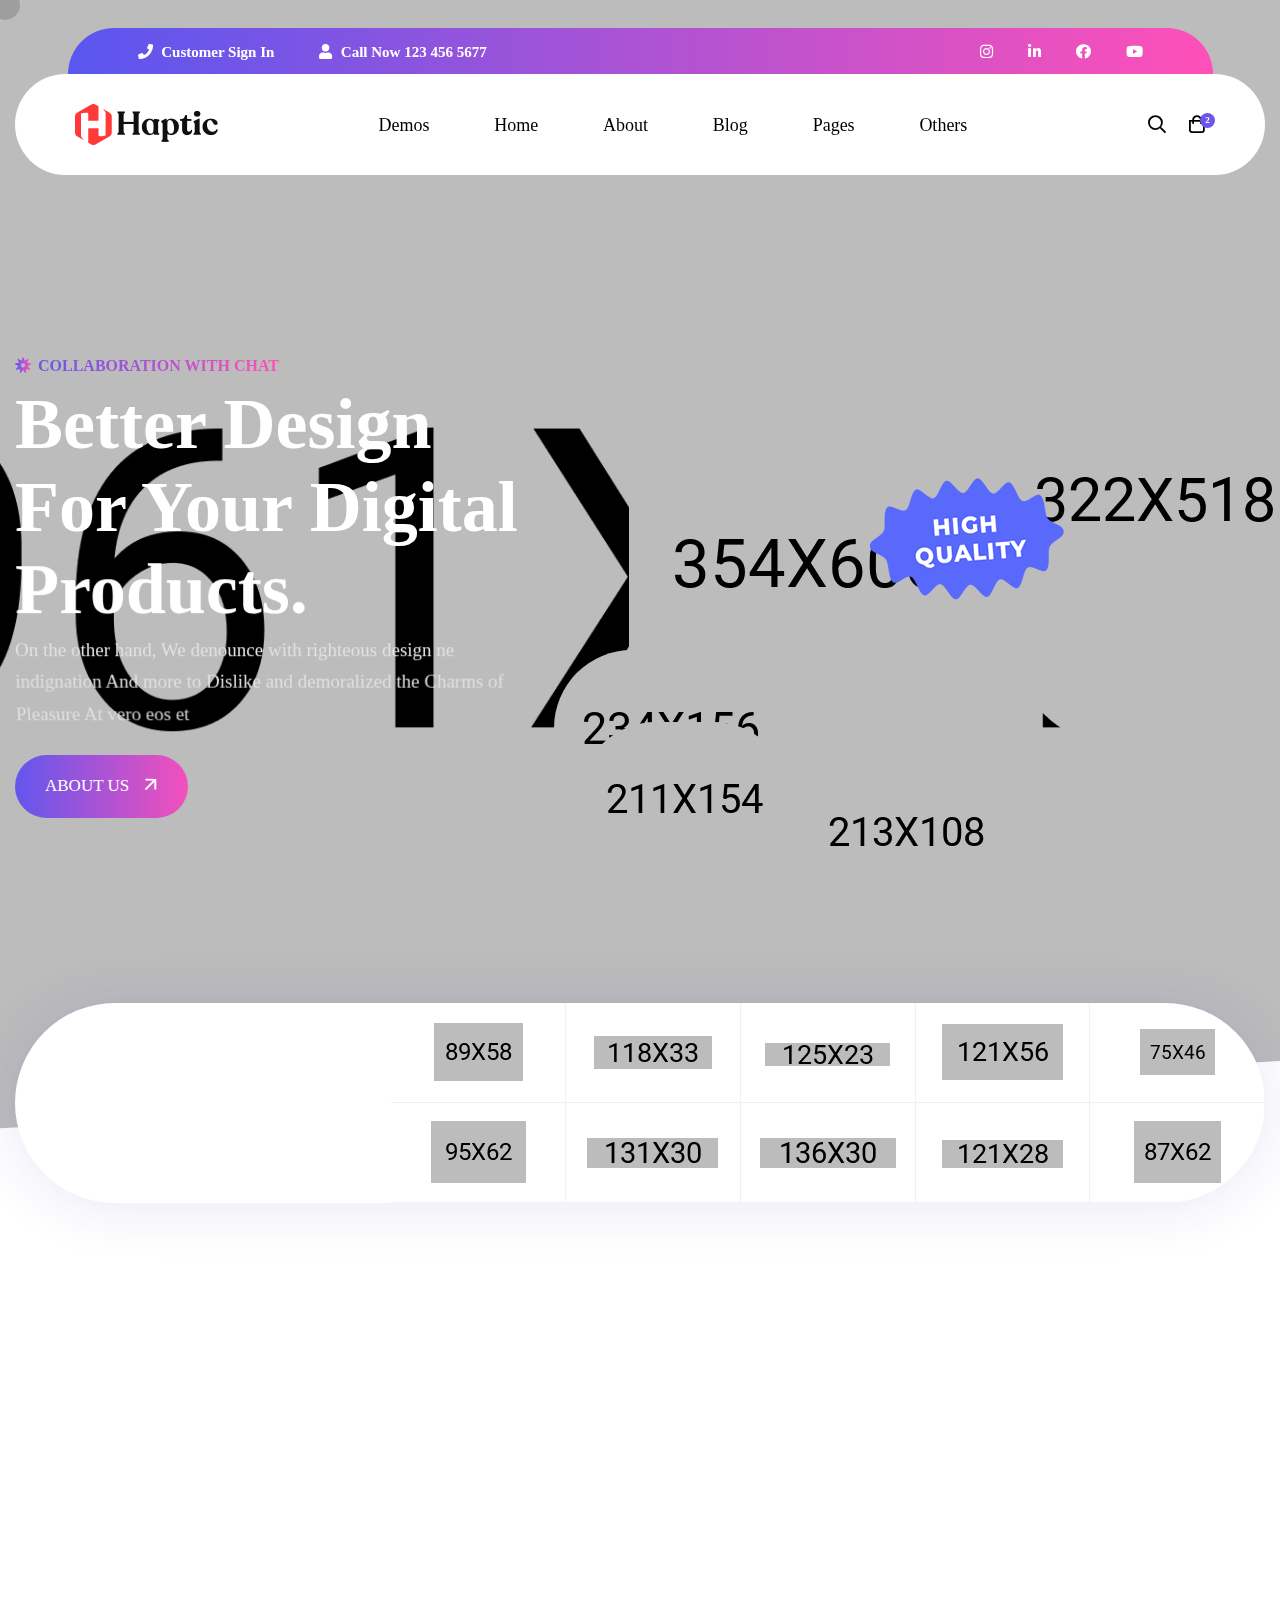
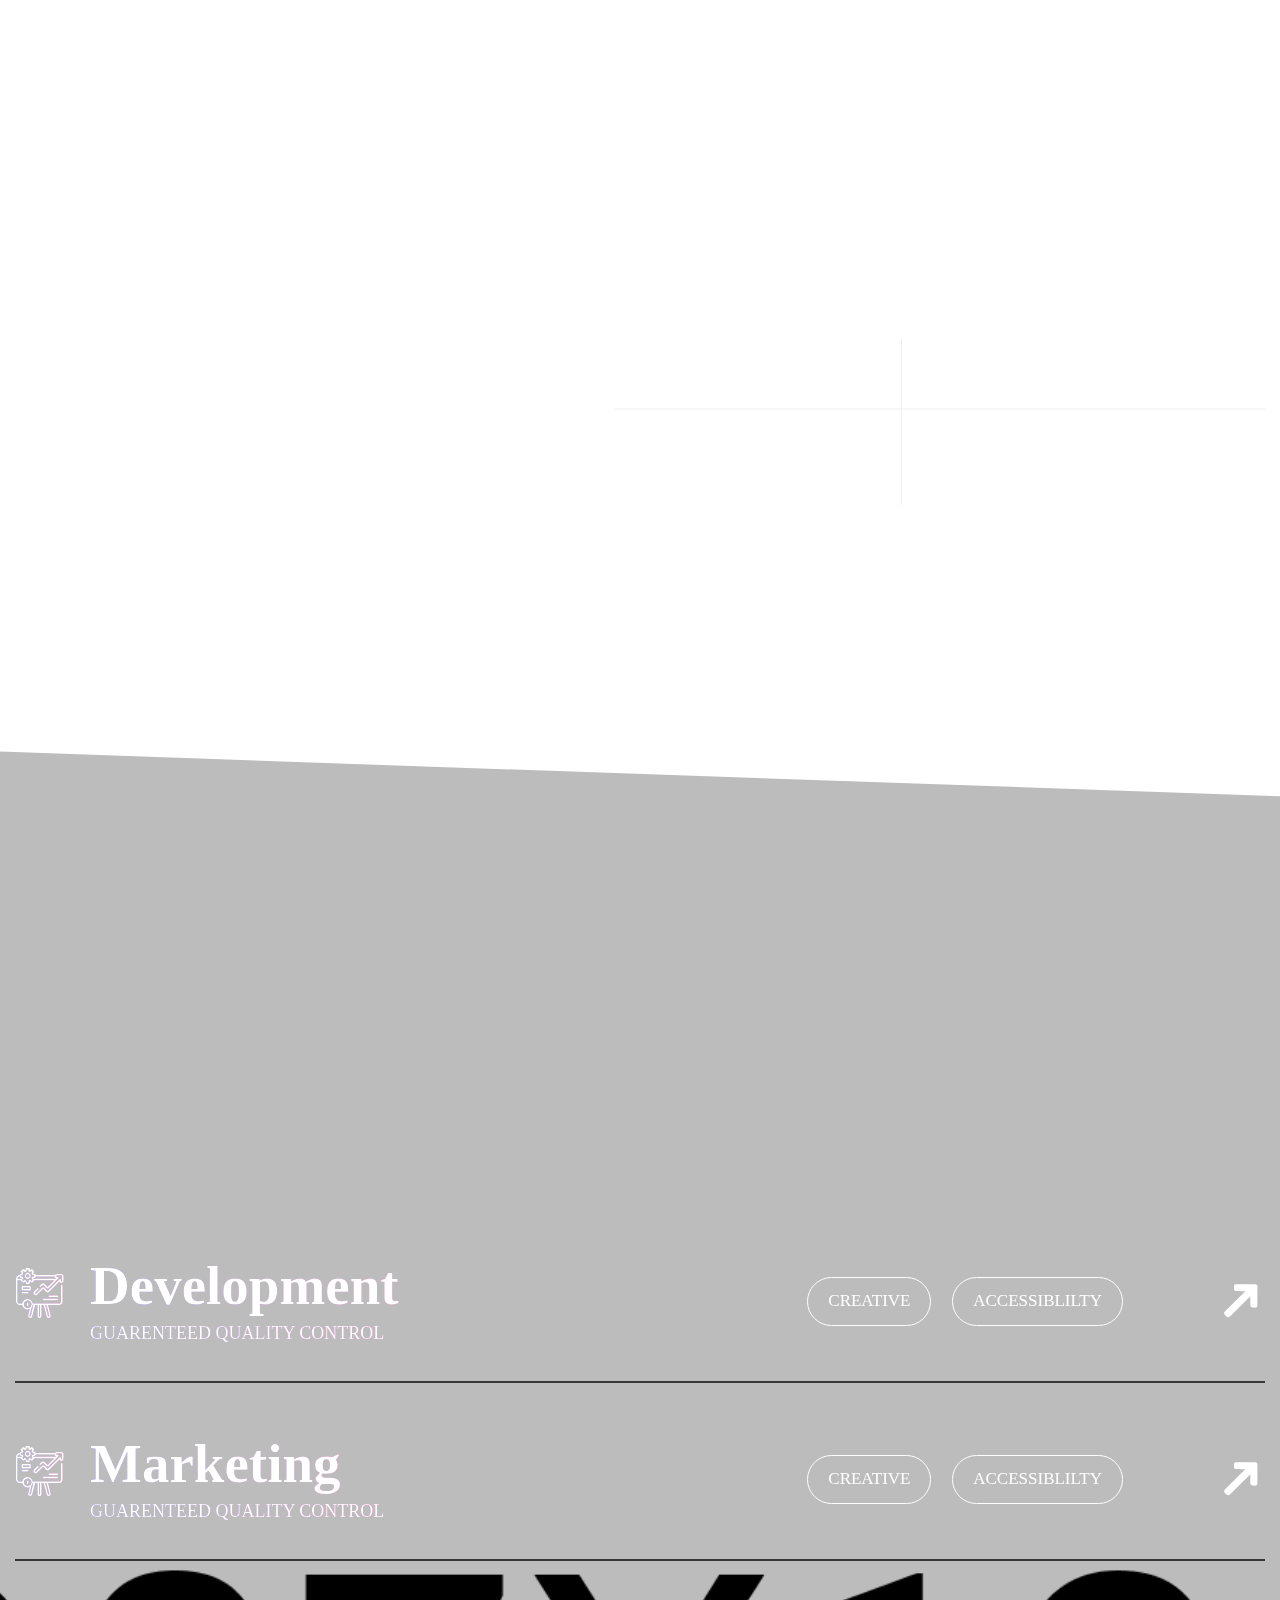
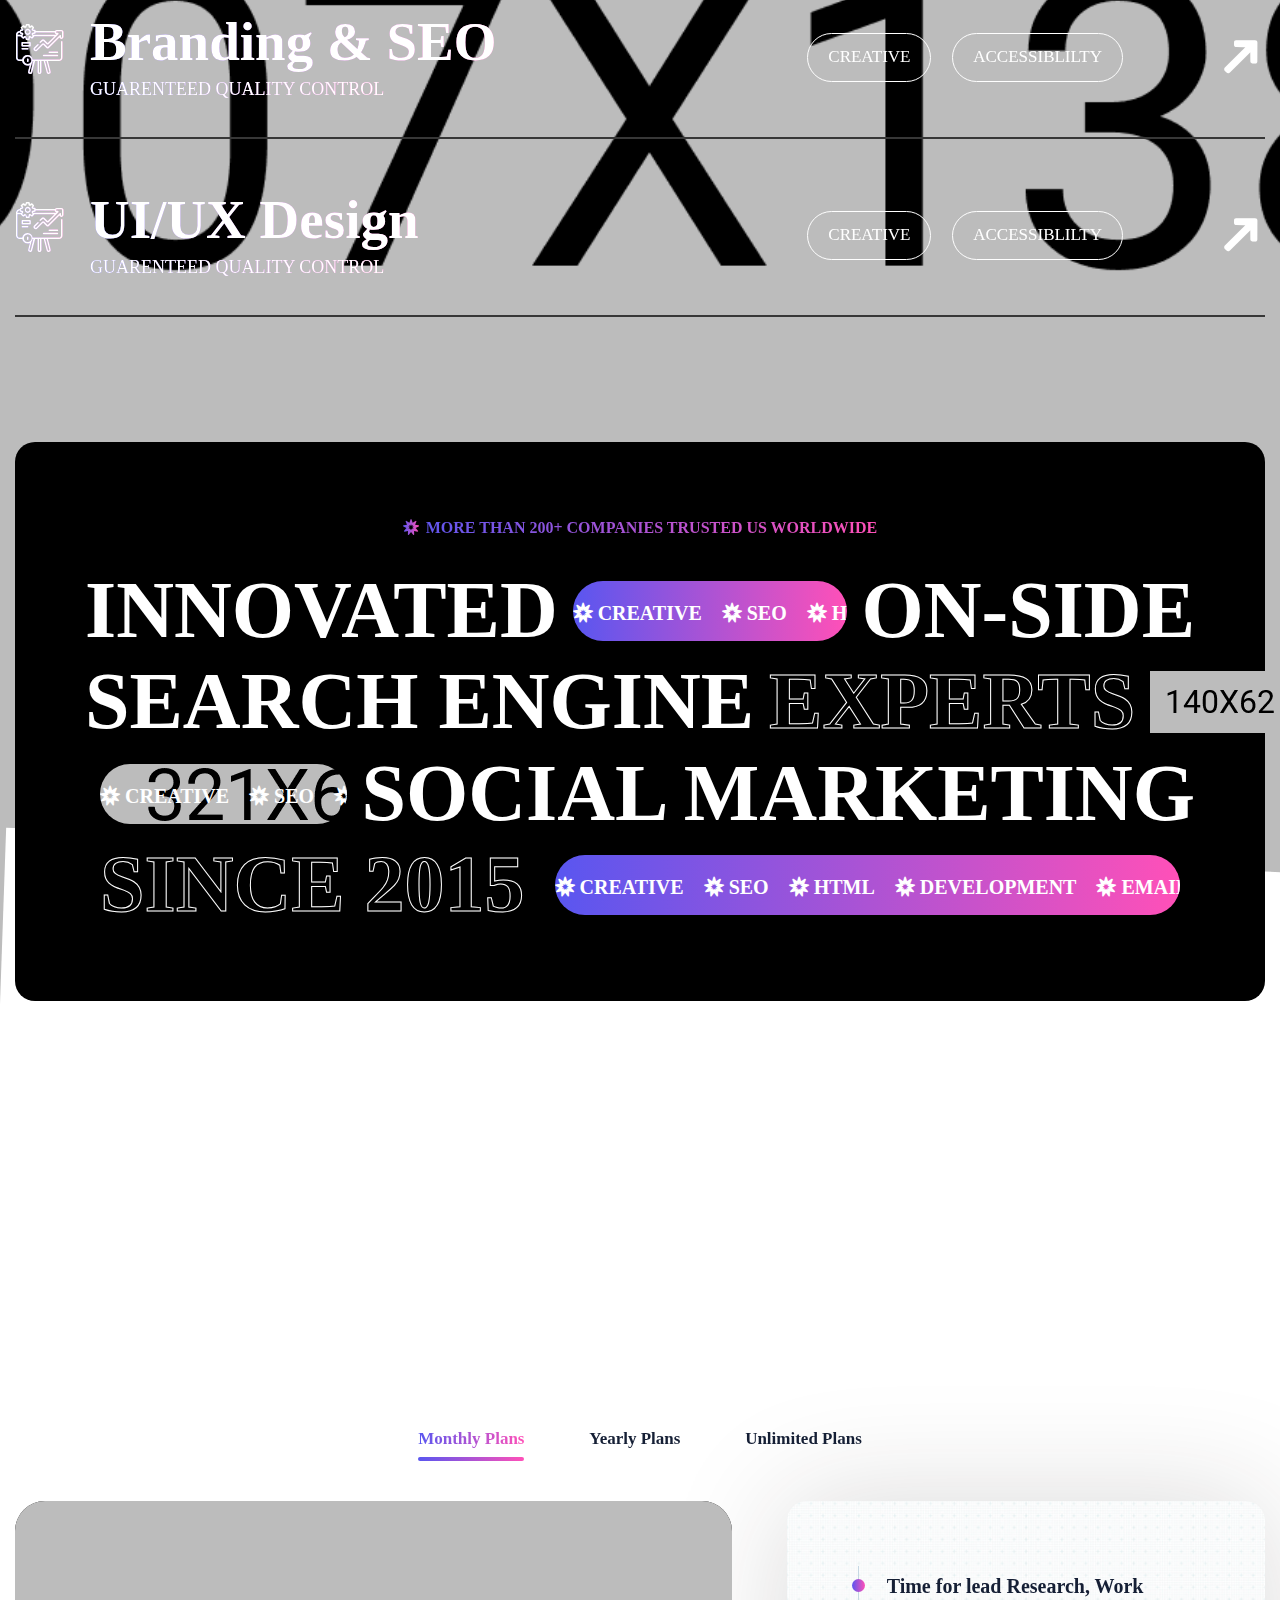
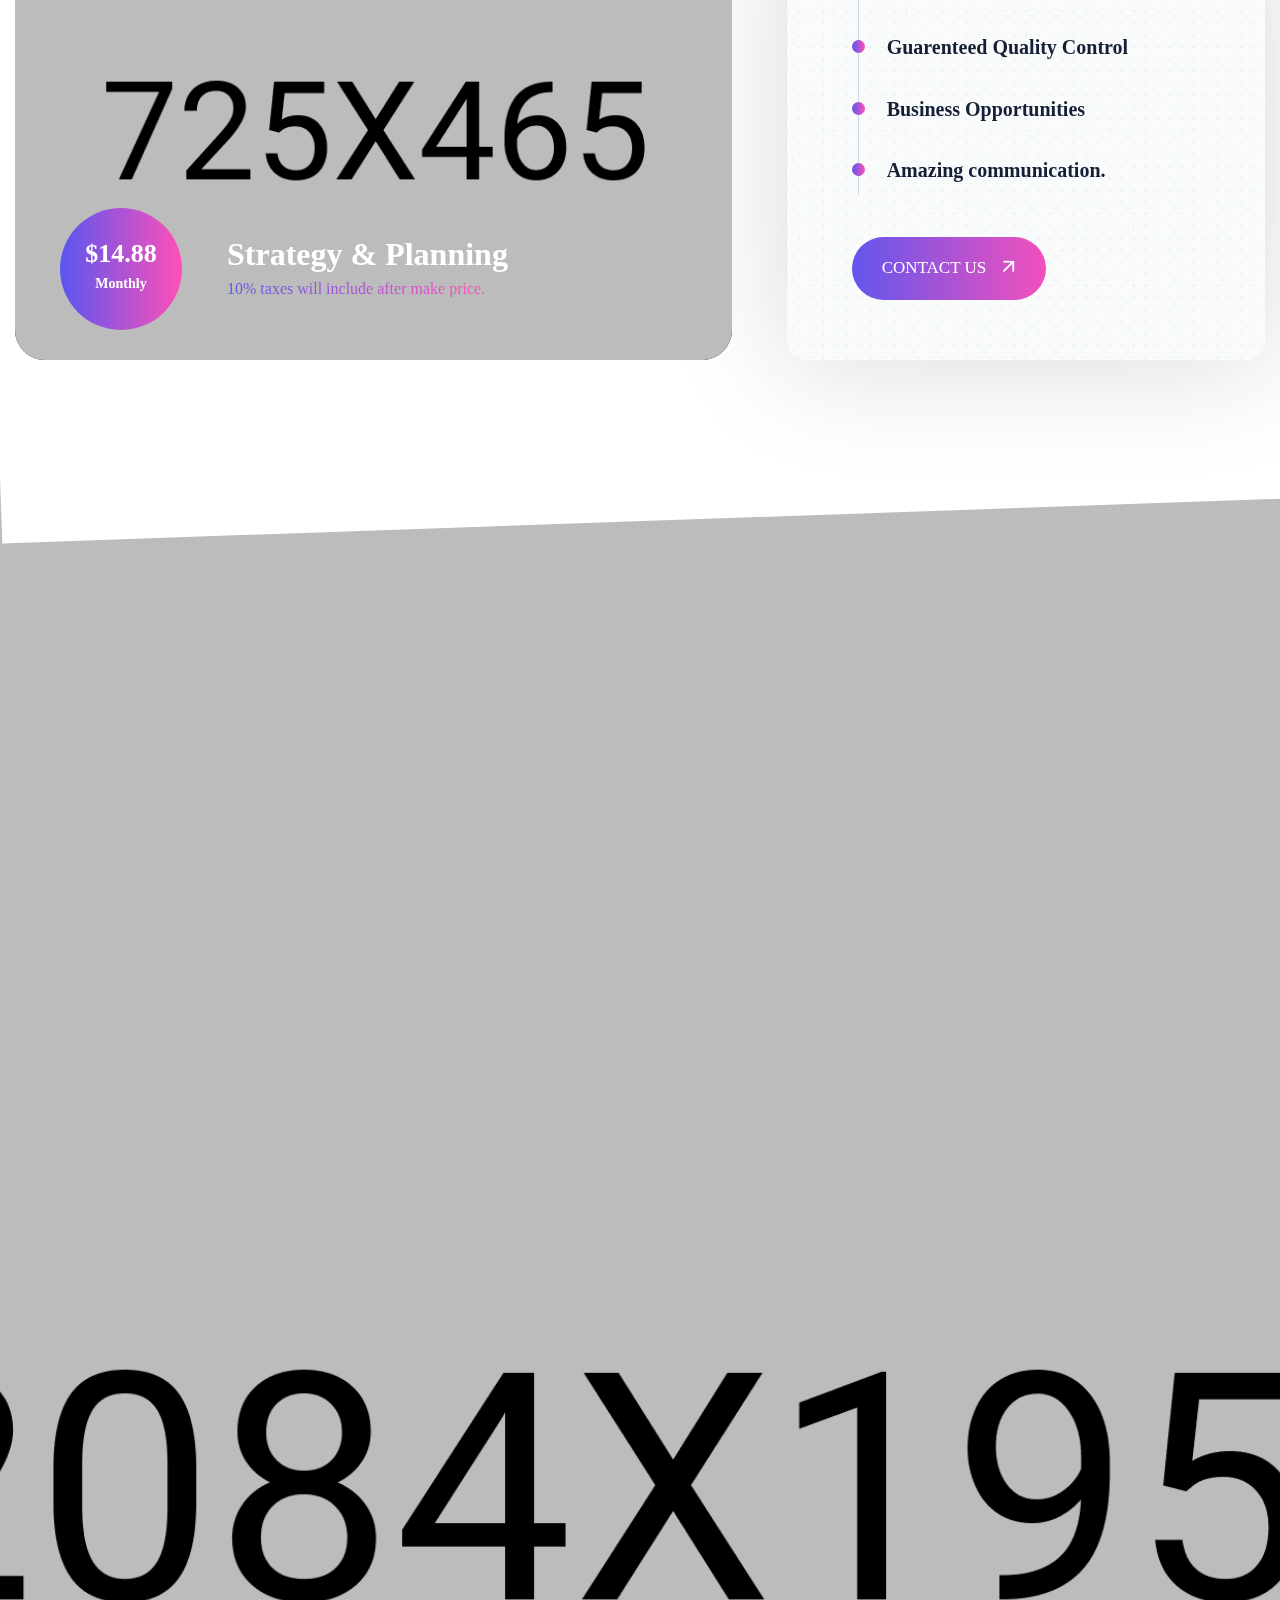
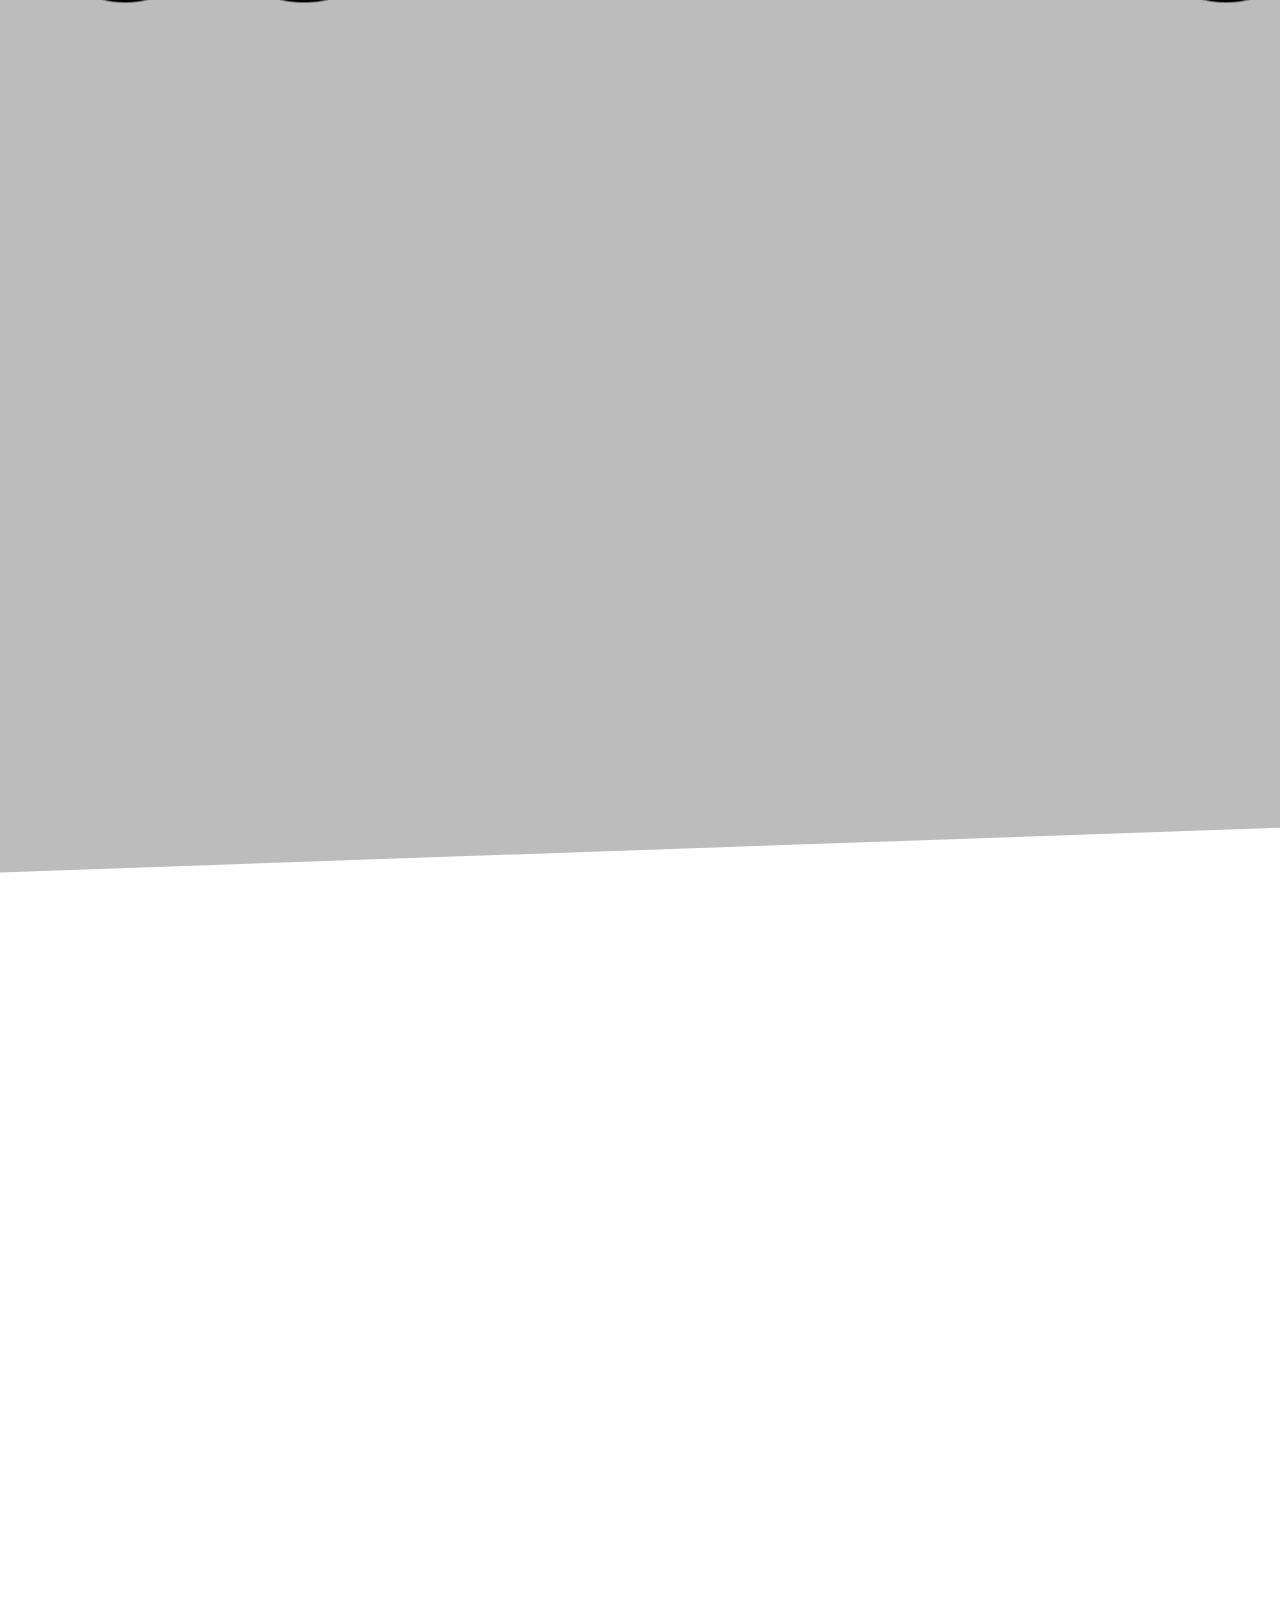
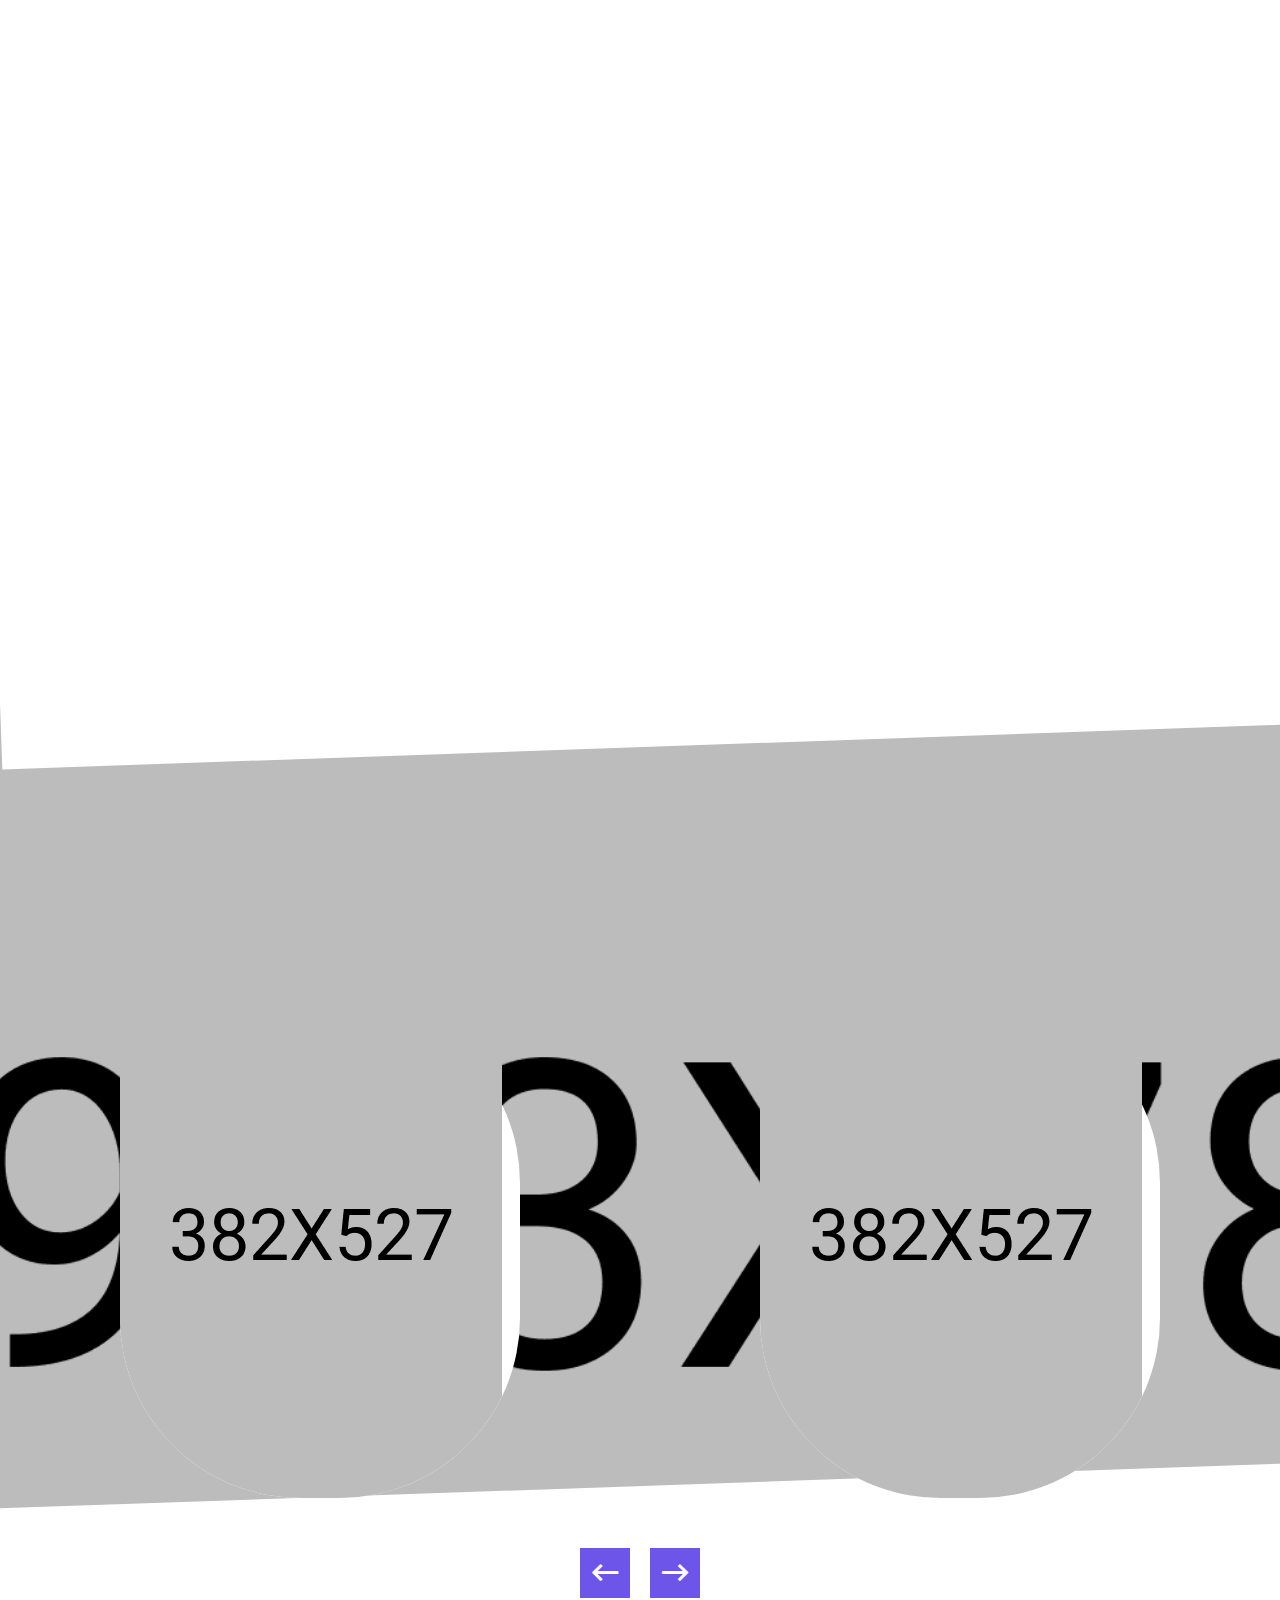
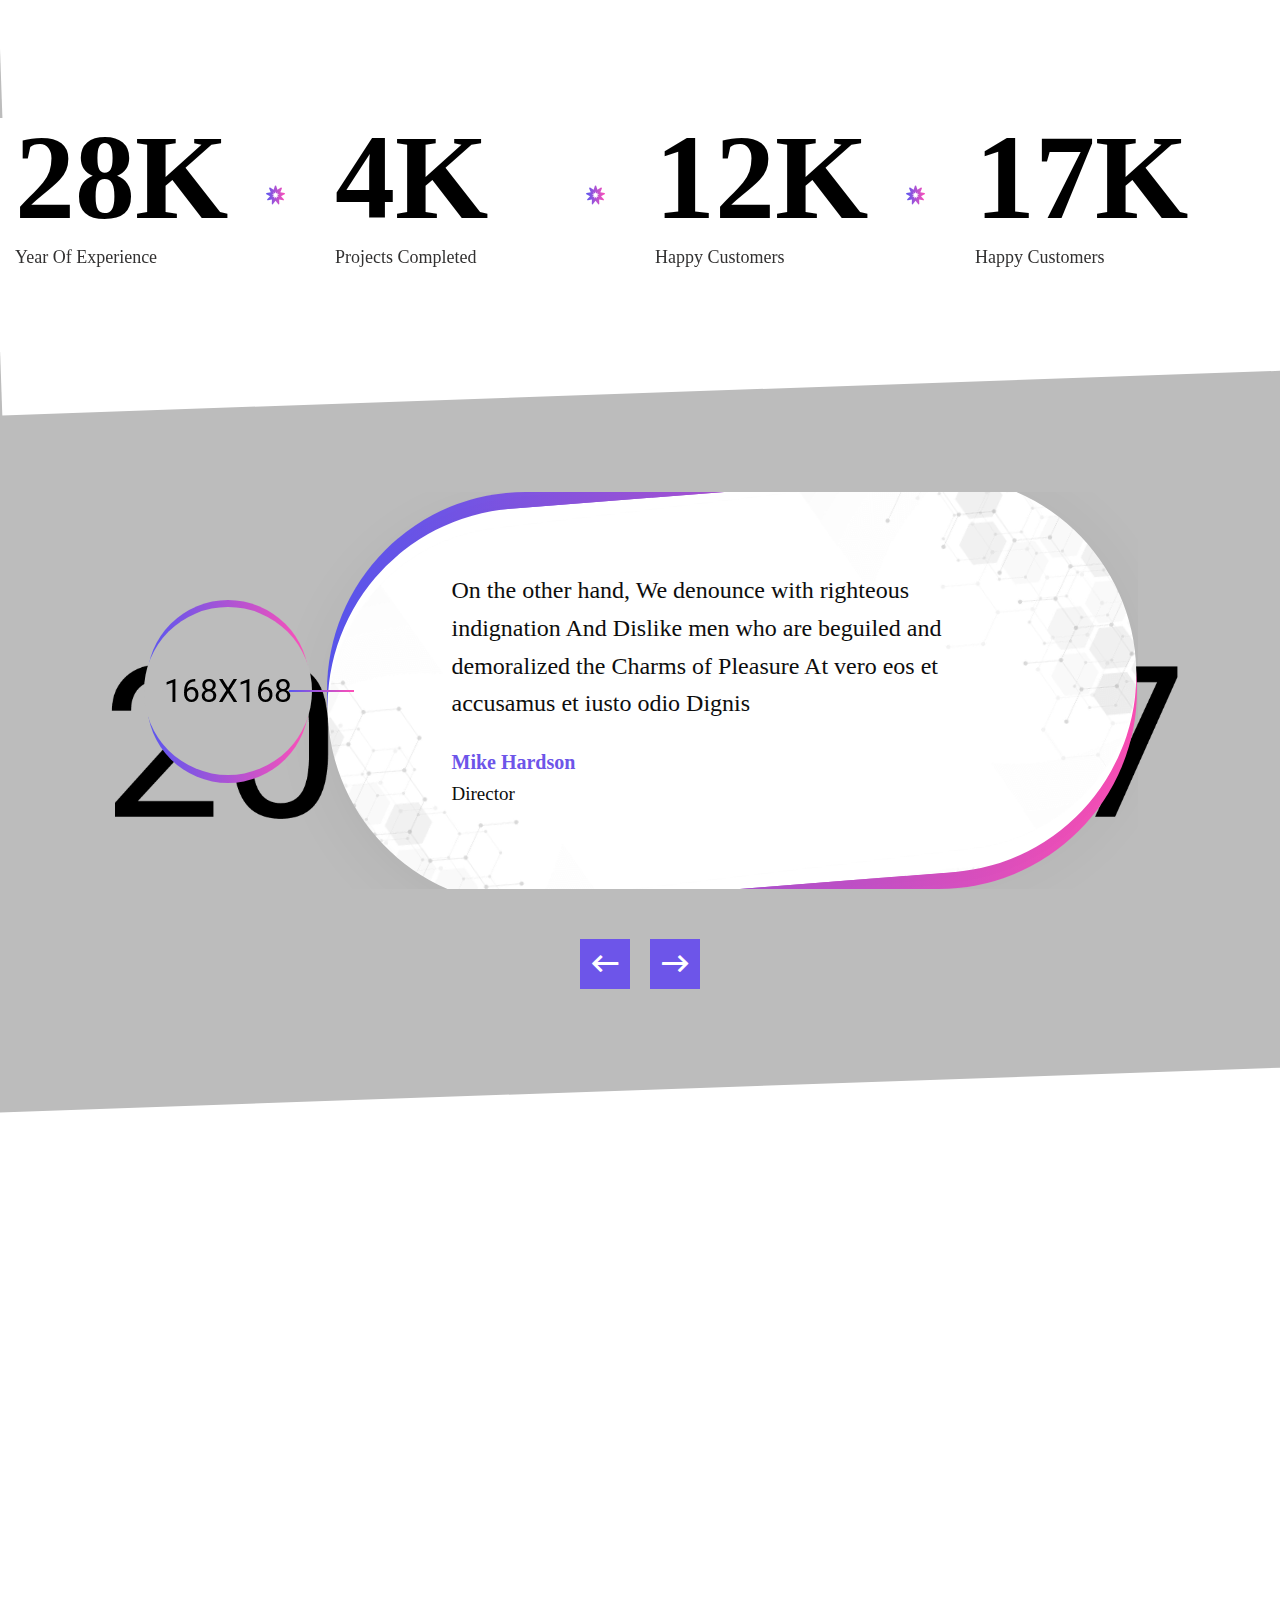
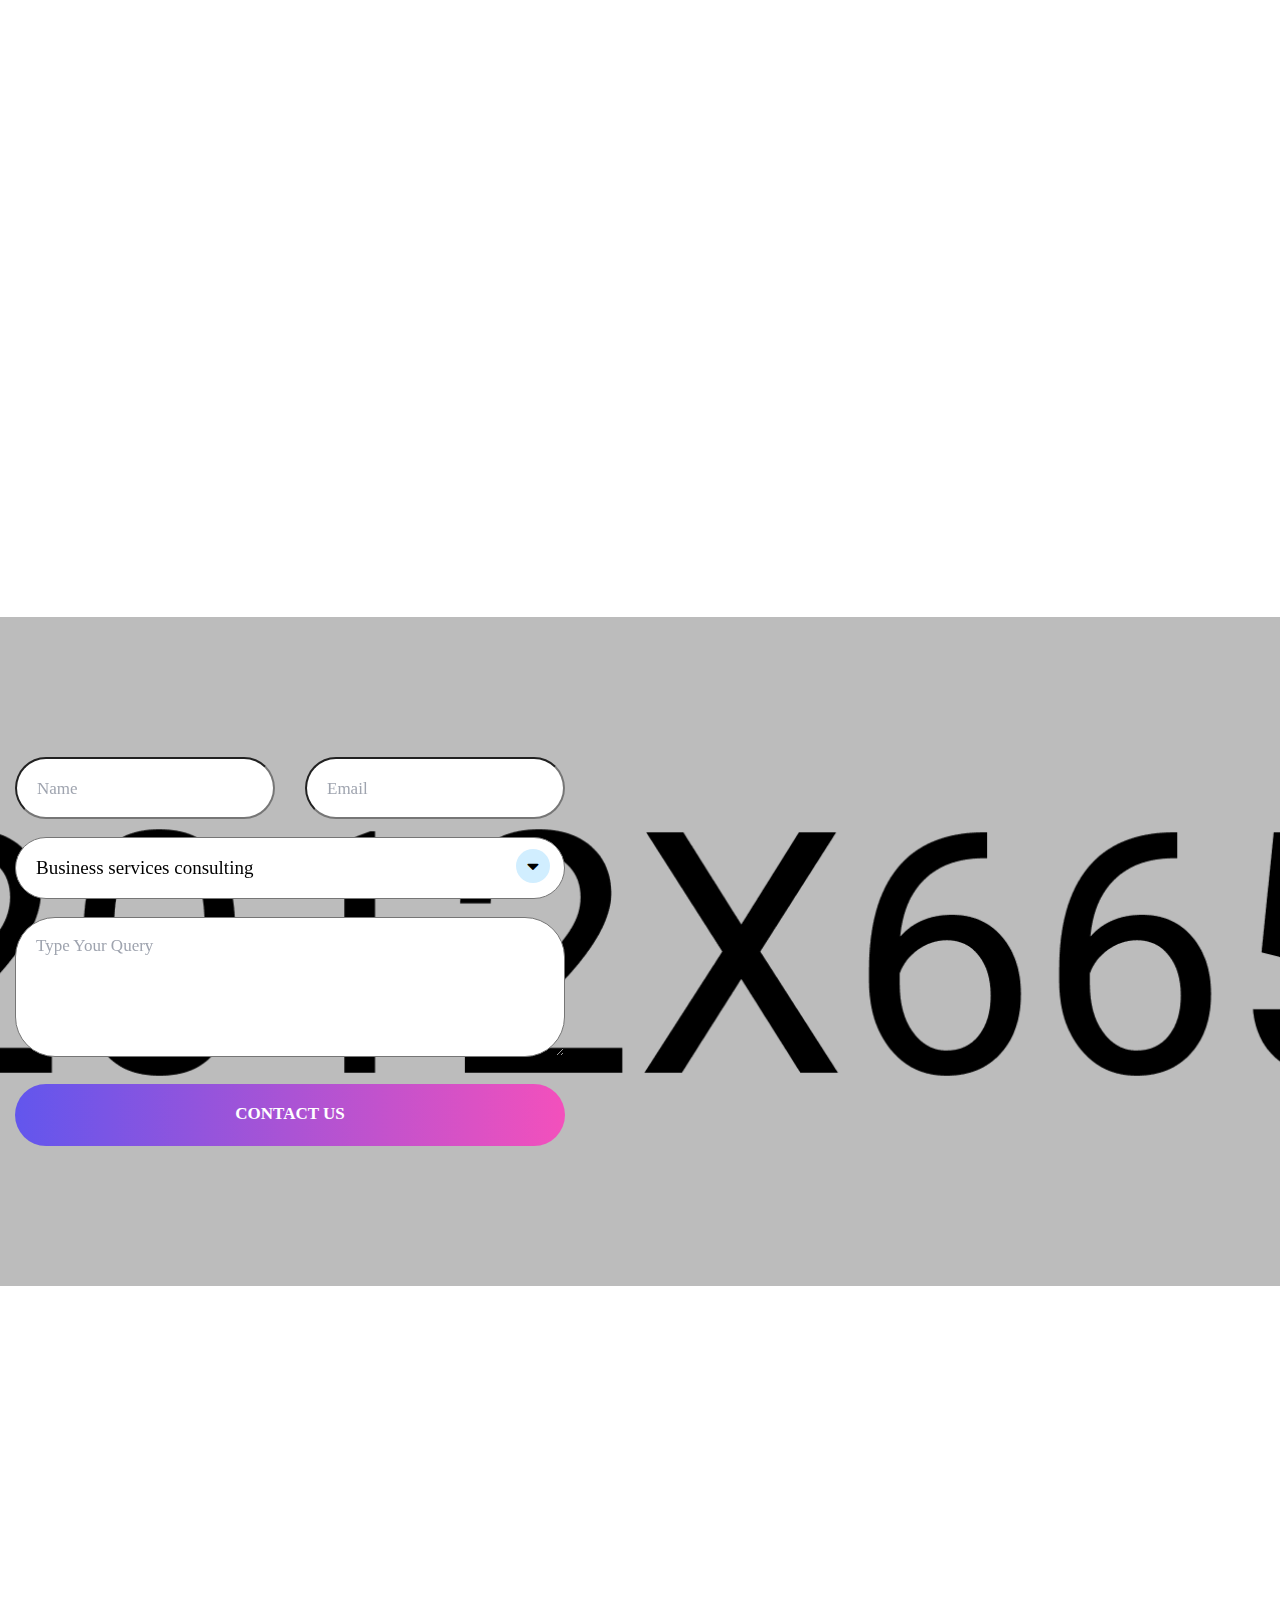
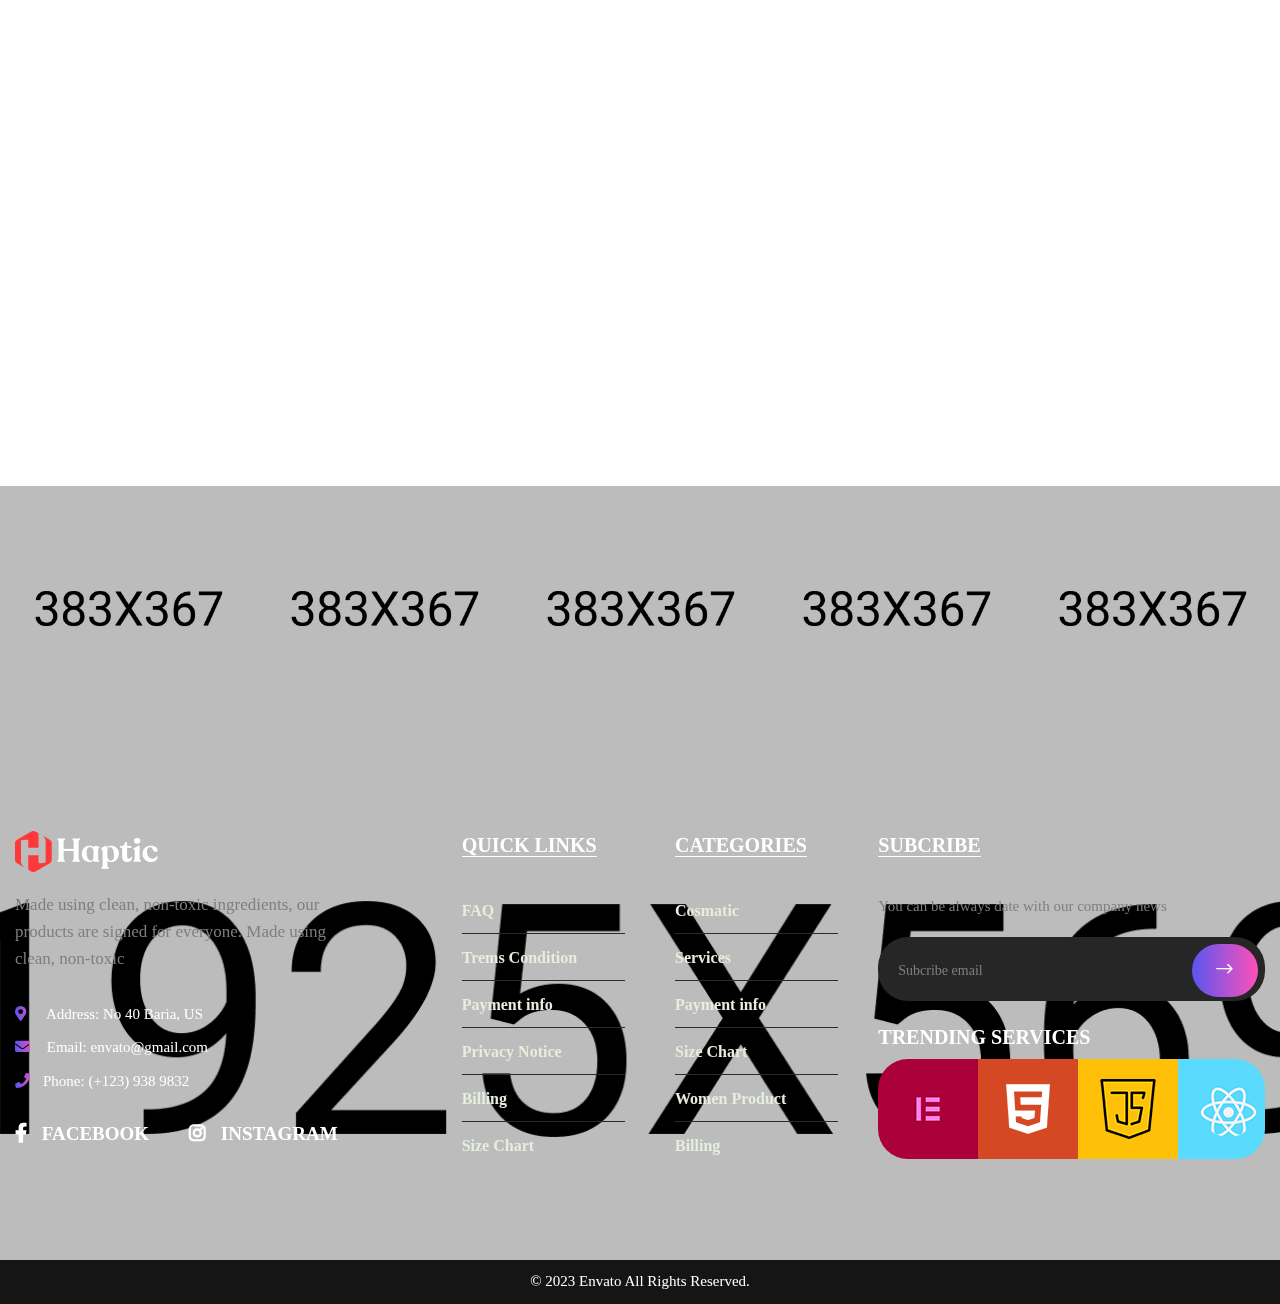
==== index.html @ 04f8b302 "initial commit of my web design website" ====
<!DOCTYPE html>
<html lang="en">
<head>
	<meta charset="UTF-8">
	<title>Haptic</title>
	<meta name="description" content="Haptic - Web And Agency HTML Template">
	<meta name="keywords" content="agency, app, business, company, corporate, designer, freelance, fullpage, modern, office, personal, portfolio, professional, web, web agency">
	<meta name="author" content="Themexriver">
	<link rel="shortcut icon" href="assets/img/logo/f-icon.png" type="image/x-icon">
	<!-- Mobile Specific Meta -->
	<meta name="viewport" content="width=device-width, initial-scale=1">

	<link rel="stylesheet" href="assets/css/bootstrap.min.css">
	<link rel="stylesheet" href="assets/css/fontawesome.css">
	<link rel="stylesheet" href="assets/css/flaticon_aina.css">
	<link rel="stylesheet" href="assets/css/animate.css">
	<link rel="stylesheet" href="assets/css/global.css">
	<link rel="stylesheet" href="assets/css/swiper.min.css">
	<link rel="stylesheet" href="assets/css/magnific-popup.css">
	<link rel="stylesheet" href="assets/css/style.css">
</head>
<body class="haptic-home">
	<div id="preloader"></div>
	<div class="up">
		<a href="#" class="scrollup text-center"><i class="fas fa-chevron-up"></i></a>
	</div>
	<div class="cursor"></div>
<!-- Start of Header section
	============================================= -->
	<header id="hap-header" class="hap-header-section">
		<div class="container">
			<div class="hap-header-top-area">
				<div class="top-info-cta-social d-flex justify-content-between align-items-center">
					<div class="top-info-cta ul-li">
						<ul>
							<li><a href="# "><i class="fas fa-phone"></i> Customer Sign In</a></li>
							<li><a href="# "><i class="fas fa-user"></i> Call Now 123 456 5677</a></li>
						</ul>
					</div>
					<div class="top-social-area">
						<a href="#"> <i class="fab fa-instagram"></i></a>
						<a href="#"> <i class="fab fa-linkedin-in"></i></a>
						<a href="#"> <i class="fab fa-facebook"></i></a>
						<a href="#"> <i class="fab fa-youtube"></i></a>
					</div>
				</div>
			</div>
			<div class="hap-header-menu-navigation d-flex align-items-center justify-content-between">
				<div class="brand-logo">
					<a href="#"><img src="assets/img/logo/logo1.png" alt=""></a>
				</div>
				<nav class="main-navigation clearfix ul-li">
					<ul id="main-nav" class="nav navbar-nav clearfix">
						<li class="dropdown hap-megamenu">
							<a href="!#">Demos</a>
							<ul class="dropdown-menu clearfix">
								<li>
									<div class="hap-megamenu-content">
										<div class="hap-megamenu-item-wrap">
											<div class="row justify-content-center">
												<div class="col-md-3">
													<div class="hap-megamenu-item position-relative">
														<div class="hap-megamenu-item-btn position-relative">
															<img src="assets/img/pages/home5.jpg" alt="">
															<div class="hap-menu-btn-grp text-center">
																<a target="_blank" href="index-5.html">Multi Page</a>
																<a target="_blank" href="index-5.1.html">One Page</a>
															</div>
														</div>
														<h3>Web Agency</h3>
													</div>
												</div>
												<div class="col-md-3">
													<div class="hap-megamenu-item position-relative">
														<div class="hap-megamenu-item-btn position-relative">
															<img src="assets/img/pages/home1.jpg" alt="">
															<div class="hap-menu-btn-grp text-center">
																<a target="_blank" href="index-1.html">Multi Page</a>
																<a target="_blank" href="index-1.1.html">One Page</a>
															</div>
														</div>
														<h3>Personal Portfolio</h3>
													</div>
												</div>
												<div class="col-md-3">
													<div class="hap-megamenu-item position-relative">
														<div class="hap-megamenu-item-btn position-relative">
															<img src="assets/img/pages/home2.jpg" alt="">
															<div class="hap-menu-btn-grp text-center">
																<a target="_blank" href="index-2.html">Multi Page</a>
																<a target="_blank" href="index-2.1.html">One Page</a>
															</div>
														</div>
														<h3>Creative Agency</h3>
													</div>
												</div>
												<div class="col-md-3">
													<div class="hap-megamenu-item position-relative">
														<div class="hap-megamenu-item-btn position-relative">
															<img src="assets/img/pages/home3.jpg" alt="">
															<div class="hap-menu-btn-grp text-center">
																<a target="_blank" href="index-3.html">Multi Page</a>
																<a target="_blank" href="index-3.1.html">One Page</a>
															</div>
														</div>
														<h3>Creative Web Agency</h3>
													</div>
												</div>
												<div class="col-md-3">
													<div class="hap-megamenu-item position-relative">
														<div class="hap-megamenu-item-btn position-relative">
															<img src="assets/img/pages/home4.jpg" alt="">
															<div class="hap-menu-btn-grp text-center">
																<a target="_blank" href="index-4.html">Multi Page</a>
																<a target="_blank" href="index-4.1.html">One Page</a>
															</div>
														</div>
														<h3>Digital Web Agency</h3>
													</div>
												</div>
												<div class="col-md-3">
													<div class="hap-megamenu-item position-relative">
														<div class="hap-megamenu-item-btn position-relative">
															<img src="assets/img/pages/home6.jpg" alt="">
															<div class="hap-menu-btn-grp text-center">
																<a target="_blank" href="index-6.html">Multi Page</a>
																<a target="_blank" href="index-6.1.html">One Page</a>
															</div>
														</div>
														<h3>Business Agency</h3>
													</div>
												</div>
												<div class="col-md-3">
													<div class="hap-megamenu-item position-relative">
														<div class="hap-megamenu-item-btn position-relative">
															<img src="assets/img/pages/home7.jpg" alt="">
															<div class="hap-menu-btn-grp text-center">
																<a target="_blank" href="index-7.html">Multi Page</a>
																<a target="_blank" href="index-7.1.html">One Page</a>
															</div>
														</div>
														<h3>Digital Agency</h3>
													</div>
												</div>
											</div>
										</div>
									</div>
								</li>
							</ul>
						</li>
						<li class="dropdown">
							<a href="!#">Home</a>
							<ul class="dropdown-menu clearfix">
								<li class="dropdown">
									<a href="!#">Web Agency</a>
									<ul class="dropdown-menu clearfix">
										<li><a href="index-5.1.html" target="_blank">One Page</a></li>
										<li><a href="index-5.html" target="_blank">Multi Page</a></li>
									</ul>
								</li>
								<li class="dropdown">
									<a href="!#">Personal Portfolio</a>
									<ul class="dropdown-menu clearfix">
										<li><a href="index-1.1.html" target="_blank">One Page</a></li>
										<li><a href="index-1.html" target="_blank">Multi Page</a></li>
									</ul>
								</li>
								<li class="dropdown">
									<a href="!#">Creative Agency</a>
									<ul class="dropdown-menu clearfix">
										<li><a href="index-2.html" target="_blank">One Page</a></li>
										<li><a href="index-2.1.html.html" target="_blank">Multi Page</a></li>
									</ul>
								</li>
								<li class="dropdown">
									<a href="!#">Creative Web Agency</a>
									<ul class="dropdown-menu clearfix">
										<li><a href="index-3.html" target="_blank">One Page</a></li>
										<li><a href="index-3.1.html.html" target="_blank">Multi Page</a></li>
									</ul>
								</li>
								<li class="dropdown">
									<a href="!#">Digital Web Agency</a>
									<ul class="dropdown-menu clearfix">
										<li><a href="index-4.html" target="_blank">One Page</a></li>
										<li><a href="index-4.1.html.html" target="_blank">Multi Page</a></li>
									</ul>
								</li>
								<li class="dropdown">
									<a href="!#">Business Agency</a>
									<ul class="dropdown-menu clearfix">
										<li><a href="index-6.html" target="_blank">One Page</a></li>
										<li><a href="index-6.1.html.html" target="_blank">Multi Page</a></li>
									</ul>
								</li>
								<li class="dropdown">
									<a href="!#">Digital Agency</a>
									<ul class="dropdown-menu clearfix">
										<li><a href="index-7.html" target="_blank">One Page</a></li>
										<li><a href="index-7.1.html.html" target="_blank">Multi Page</a></li>
									</ul>
								</li>
							</ul>
						</li>
						<li><a href="about.html" target="_blank">About</a></li>
						<li class="dropdown">
							<a href="!#">Blog</a>
							<ul class="dropdown-menu clearfix">
								<li><a href="blog-1.html" target="_blank">Blog Minimal </a></li>
								<li><a href="blog-2.html" target="_blank">Blog Grid</a></li>
								<li><a href="blog-3.html" target="_blank">Blog List</a></li>
								<li><a href="blog-single.html" target="_blank">Blog Details</a></li>
							</ul>
						</li>

						<li class="dropdown">
							<a href="!#">Pages</a>
							<ul class="dropdown-menu clearfix">
								<li><a href="service.html" target="_blank">Service Page</a></li>
								<li class="dropdown">
									<a href="service-single.html">Services Details</a>
									<ul class="dropdown-menu clearfix">
										<li><a href="service-single.html" target="_blank">Brand & Art</a></li>
										<li><a href="service-single.html" target="_blank">Digital Marketing</a></li>
										<li><a href="service-single.html" target="_blank">Web Development</a></li>
										<li><a href="service-single.html" target="_blank">Design & Development</a></li>
										<li><a href="service-single.html" target="_blank">3D Animation</a></li>
										<li><a href="service-single.html" target="_blank">Branding & Ilastration</a></li>
									</ul>
								</li>
								<li><a href="contact.html" target="_blank">Contact</a></li>
								<li><a href="pricing.html" target="_blank">Pricing</a></li>
								<li class="dropdown">
									<a href="!#">Career</a>
									<ul class="dropdown-menu clearfix">
										<li><a href="career.html" target="_blank">Career</a></li>
										<li><a href="career-single.html" target="_blank">Career Details</a></li>
									</ul>
								</li>
								<li><a href="job-apply.html" target="_blank">Jop Apply</a></li>
								<li><a href="team.html" target="_blank">Team Page</a></li>
								<li><a href="team-single.html" target="_blank">Team Details</a></li>
								<li class="dropdown">
									<a href="!#">Portfolio</a>
									<ul class="dropdown-menu clearfix">
										<li><a href="portfolio.html" target="_blank">Portfolio</a></li>
										<li><a href="portfolio-single.html" target="_blank">Portfolio Details</a></li>
									</ul>
								</li>
							</ul>
						</li>
						<li class="dropdown">
							<a href="!#">Others</a>
							<ul class="dropdown-menu clearfix">
								<li><a href="testimonial.html" target="_blank">Testimonial</a></li>
								<li><a href="faq.html" target="_blank">Faq Page</a></li>
								<li><a href="terms-condition.html" target="_blank">Terms & Condition</a></li>
								<li><a href="privacy-policy.html" target="_blank">Privacy Policy</a></li>
								<li><a href="coming-soon.html" target="_blank">Coming Soon</a></li>
								<li><a href="404.html" target="_blank">Not Found</a></li>
							</ul>
						</li>
					</ul>
				</nav>
				<div class="hap-header-cta-btn-grp d-flex align-items-center">
					<div class="hap-search-btn">
						<button class="search-btn"><i class="far fa-search"></i></button>
					</div>
					<div class="cart-btn position-relative header-cart-btn">
						<button><i class="far fa-shopping-bag"></i></button>
						<span>2</span>
					</div>
				</div>
			</div>
			<div class="mobile_menu position-relative">
				<div class="mobile_menu_button open_mobile_menu">
					<i class="fal fa-bars"></i>
				</div>
				<div class="mobile_menu_wrap">
					<div class="mobile_menu_overlay open_mobile_menu"></div>
					<div class="mobile_menu_content">
						<div class="mobile_menu_close open_mobile_menu">
							<i class="fal fa-times"></i>
						</div>
						<div class="m-brand-logo">
							<a href="!#"><img src="assets/img/logo/logo2.png" alt=""></a>
						</div>
						<div class="mobile-search-bar position-relative">
							<form action="#">
								<input type="text" name="search" placeholder="Keywords">
								<button><i class="fal fa-search"></i></button>
							</form>
						</div>
						<nav class="mobile-main-navigation  clearfix ul-li">
							<ul id="m-main-nav" class="nav navbar-nav clearfix">
								<li class="dropdown hap-megamenu">
									<a href="!#">Demos</a>
									<ul class="dropdown-menu clearfix">
										<li>
											<div class="hap-megamenu-content">
												<div class="hap-megamenu-item-wrap">
													<div class="row justify-content-center">
														<div class="col-md-3">
															<div class="hap-megamenu-item position-relative">
																<div class="hap-megamenu-item-btn position-relative">
																	<img src="assets/img/pages/home5.jpg" alt="">
																	<div class="hap-menu-btn-grp text-center">
																		<a target="_blank" href="index-5.html">Multi Page</a>
																		<a target="_blank" href="index-5.1.html">One Page</a>
																	</div>
																</div>
																<h3>Web Agency</h3>
															</div>
														</div>
														<div class="col-md-3">
															<div class="hap-megamenu-item position-relative">
																<div class="hap-megamenu-item-btn position-relative">
																	<img src="assets/img/pages/home1.jpg" alt="">
																	<div class="hap-menu-btn-grp text-center">
																		<a target="_blank" href="index-1.html">Multi Page</a>
																		<a target="_blank" href="index-1.1.html">One Page</a>
																	</div>
																</div>
																<h3>Personal Portfolio</h3>
															</div>
														</div>
														<div class="col-md-3">
															<div class="hap-megamenu-item position-relative">
																<div class="hap-megamenu-item-btn position-relative">
																	<img src="assets/img/pages/home2.jpg" alt="">
																	<div class="hap-menu-btn-grp text-center">
																		<a target="_blank" href="index-2.html">Multi Page</a>
																		<a target="_blank" href="index-2.1.html">One Page</a>
																	</div>
																</div>
																<h3>Creative Agency</h3>
															</div>
														</div>
														<div class="col-md-3">
															<div class="hap-megamenu-item position-relative">
																<div class="hap-megamenu-item-btn position-relative">
																	<img src="assets/img/pages/home3.jpg" alt="">
																	<div class="hap-menu-btn-grp text-center">
																		<a target="_blank" href="index-3.html">Multi Page</a>
																		<a target="_blank" href="index-3.1.html">One Page</a>
																	</div>
																</div>
																<h3>Creative Web Agency</h3>
															</div>
														</div>
														<div class="col-md-3">
															<div class="hap-megamenu-item position-relative">
																<div class="hap-megamenu-item-btn position-relative">
																	<img src="assets/img/pages/home4.jpg" alt="">
																	<div class="hap-menu-btn-grp text-center">
																		<a target="_blank" href="index-4.html">Multi Page</a>
																		<a target="_blank" href="index-4.1.html">One Page</a>
																	</div>
																</div>
																<h3>Digital Web Agency</h3>
															</div>
														</div>
														<div class="col-md-3">
															<div class="hap-megamenu-item position-relative">
																<div class="hap-megamenu-item-btn position-relative">
																	<img src="assets/img/pages/home6.jpg" alt="">
																	<div class="hap-menu-btn-grp text-center">
																		<a target="_blank" href="index-6.html">Multi Page</a>
																		<a target="_blank" href="index-6.1.html">One Page</a>
																	</div>
																</div>
																<h3>Business Agency</h3>
															</div>
														</div>
														<div class="col-md-3">
															<div class="hap-megamenu-item position-relative">
																<div class="hap-megamenu-item-btn position-relative">
																	<img src="assets/img/pages/home7.jpg" alt="">
																	<div class="hap-menu-btn-grp text-center">
																		<a target="_blank" href="index-7.html">Multi Page</a>
																		<a target="_blank" href="index-7.1.html">One Page</a>
																	</div>
																</div>
																<h3>Digital Agency</h3>
															</div>
														</div>
													</div>
												</div>
											</div>
										</li>
									</ul>
								</li>
								<li class="dropdown">
									<a href="!#">Home</a>
									<ul class="dropdown-menu clearfix">
										<li class="dropdown">
											<a href="!#">Web Agency</a>
											<ul class="dropdown-menu clearfix">
												<li><a href="index-5.1.html" target="_blank">One Page</a></li>
												<li><a href="index-5.html" target="_blank">Multi Page</a></li>
											</ul>
										</li>
										<li class="dropdown">
											<a href="!#">Personal Portfolio</a>
											<ul class="dropdown-menu clearfix">
												<li><a href="index-1.1.html" target="_blank">One Page</a></li>
												<li><a href="index-1.html" target="_blank">Multi Page</a></li>
											</ul>
										</li>
										<li class="dropdown">
											<a href="!#">Creative Agency</a>
											<ul class="dropdown-menu clearfix">
												<li><a href="index-2.html" target="_blank">One Page</a></li>
												<li><a href="index-2.1.html.html" target="_blank">Multi Page</a></li>
											</ul>
										</li>
										<li class="dropdown">
											<a href="!#">Creative Web Agency</a>
											<ul class="dropdown-menu clearfix">
												<li><a href="index-3.html" target="_blank">One Page</a></li>
												<li><a href="index-3.1.html.html" target="_blank">Multi Page</a></li>
											</ul>
										</li>
										<li class="dropdown">
											<a href="!#">Digital Web Agency</a>
											<ul class="dropdown-menu clearfix">
												<li><a href="index-4.html" target="_blank">One Page</a></li>
												<li><a href="index-4.1.html.html" target="_blank">Multi Page</a></li>
											</ul>
										</li>
										<li class="dropdown">
											<a href="!#">Business Agency</a>
											<ul class="dropdown-menu clearfix">
												<li><a href="index-6.html" target="_blank">One Page</a></li>
												<li><a href="index-6.1.html.html" target="_blank">Multi Page</a></li>
											</ul>
										</li>
										<li class="dropdown">
											<a href="!#">Digital Agency</a>
											<ul class="dropdown-menu clearfix">
												<li><a href="index-7.html" target="_blank">One Page</a></li>
												<li><a href="index-7.1.html.html" target="_blank">Multi Page</a></li>
											</ul>
										</li>
									</ul>
								</li>
								<li><a href="about.html" target="_blank">About</a></li>
								<li class="dropdown">
									<a href="!#">Blog</a>
									<ul class="dropdown-menu clearfix">
										<li><a href="blog-1.html" target="_blank">Blog Minimal </a></li>
										<li><a href="blog-2.html" target="_blank">Blog Grid</a></li>
										<li><a href="blog-3.html" target="_blank">Blog List</a></li>
										<li><a href="blog-single.html" target="_blank">Blog Details</a></li>
									</ul>
								</li>

								<li class="dropdown">
									<a href="!#">Pages</a>
									<ul class="dropdown-menu clearfix">
										<li><a href="service.html" target="_blank">Service Page</a></li>
										<li class="dropdown">
											<a href="service-single.html">Services Details</a>
											<ul class="dropdown-menu clearfix">
												<li><a href="service-single.html" target="_blank">Brand & Art</a></li>
												<li><a href="service-single.html" target="_blank">Digital Marketing</a></li>
												<li><a href="service-single.html" target="_blank">Web Development</a></li>
												<li><a href="service-single.html" target="_blank">Design & Development</a></li>
												<li><a href="service-single.html" target="_blank">3D Animation</a></li>
												<li><a href="service-single.html" target="_blank">Branding & Ilastration</a></li>
											</ul>
										</li>
										<li><a href="contact.html" target="_blank">Contact</a></li>
										<li><a href="pricing.html" target="_blank">Pricing</a></li>
										<li class="dropdown">
											<a href="!#">Career</a>
											<ul class="dropdown-menu clearfix">
												<li><a href="career.html" target="_blank">Career</a></li>
												<li><a href="career-single.html" target="_blank">Career Details</a></li>
											</ul>
										</li>
										<li><a href="job-apply.html" target="_blank">Jop Apply</a></li>
										<li><a href="team.html" target="_blank">Team Page</a></li>
										<li><a href="team-single.html" target="_blank">Team Details</a></li>
										<li class="dropdown">
											<a href="!#">Portfolio</a>
											<ul class="dropdown-menu clearfix">
												<li><a href="portfolio.html" target="_blank">Portfolio</a></li>
												<li><a href="portfolio-single.html" target="_blank">Portfolio Details</a></li>
											</ul>
										</li>
									</ul>
								</li>
								<li class="dropdown">
									<a href="!#">Others</a>
									<ul class="dropdown-menu clearfix">
										<li><a href="testimonial.html" target="_blank">Testimonial</a></li>
										<li><a href="faq.html" target="_blank">Faq Page</a></li>
										<li><a href="terms-condition.html" target="_blank">Terms & Condition</a></li>
										<li><a href="privacy-policy.html" target="_blank">Privacy Policy</a></li>
										<li><a href="coming-soon.html" target="_blank">Coming Soon</a></li>
										<li><a href="404.html" target="_blank">Not Found</a></li>
									</ul>
								</li>
							</ul>
						</nav>
						<div class="bi-mobile-header-social text-center">
							<a href="#"> <i class="fab fa-instagram"></i></a>
							<a href="#"> <i class="fab fa-linkedin-in"></i></a>
							<a href="#"> <i class="fab fa-facebook"></i></a>
							<a href="#"> <i class="fab fa-youtube"></i></a>
						</div>
					</div>
				</div>
				<!-- /Mobile-Menu -->
			</div>
		</div>
	</header>
	<!-- Sidebar sidebar Item -->
	<div class="xs-sidebar-group info-group">
		<div class="xs-overlay xs-bg-black">
			<div class="row loader-area">
				<div class="col-3 preloader-wrap">
					<div class="loader-bg"></div>
				</div>
				<div class="col-3 preloader-wrap">
					<div class="loader-bg"></div>
				</div>
				<div class="col-3 preloader-wrap">
					<div class="loader-bg"></div>
				</div>
				<div class="col-3 preloader-wrap">
					<div class="loader-bg"></div>
				</div>
			</div>
		</div>
		<div class="xs-sidebar-widget"  data-background="assets/img/bg/texture.png">
			<div class="sidebar-widget-container">
				<div class="widget-heading">
					<a href="#" class="close-side-widget text-uppercase">
						<i class="fal fa-times"></i> Close
					</a>
				</div>
				<div class="sidebar-textwidget">

					<!-- Sidebar Info Content -->
					<div class="sidebar-info-contents headline pera-content">
						<div class="content-inner">
							<div class="sidebar-logo">
								<a href="#"><img src="assets/img/logo/logo2.png" alt=""></a>
							</div>
							<div class="sidebar-menu ul-li-block">
								<ul>
									<li><a href="about.html"><i class="fal fa-home"></i> About Us </a></li>
									<li><a href="service.html"><i class="fal fa-cogs"></i> Service </a></li>
									<li><a href="testimonila.html"><i class="fal fa-comments-alt"></i> Testimonial </a></li>
									<li><a href="team.html"><i class="fal fa-users"></i> Our Team </a></li>
									<li><a href="portfolio.html"><i class="fal fa-briefcase"></i> Portfolio </a></li>
									<li><a href="blog.html"><i class="fal fa-blog"></i> Blog </a></li>
									<li><a href="contact.html"><i class="fal fa-envelope"></i> Contact </a></li>
								</ul>
							</div>
							<div class="sidebar-more-menu text-uppercase d-flex ul-li">
								<span>More:</span>
								<ul>
									<li><a href="#">My Account </a></li>
									<li><a href="#">Job Apply </a></li>
									<li><a href="#">Privacy Policy </a></li>
								</ul> 
							</div>
							<div class="sidebar-social ul-li-block">
								<span>Social:</span>
								<ul>
									<li><a href="#"><i class="fab fa-facebook-f"></i> Facebook</a></li>
									<li><a href="#"><i class="fab fa-twitter"></i> Twitter</a></li>
									<li><a href="#"><i class="fab fa-dribbble"></i> Dribble</a></li>
									<li><a href="#"><i class="fab fa-instagram"></i> Instagram</a></li>
								</ul>
							</div>
							<div class="sidebar-copyright text-center">
								© Copyright 2023. All Rights Reserved. 
							</div>
						</div>
					</div>
				</div>
			</div>
		</div>
	</div>
	<!-- sidebar cart start -->
	<div class="cart_sidebar">
		<div class="cart_sidebar_top">
			<h2 class="heading_title">Cart</h2>
			<button  class="cart_close_btn tx-close"></button>
		</div>
		<div class="cart_items_list">
			<div class="cart_item">
				<div class="item_image">
					<img src="assets/img/shop/s_img1.jpg" alt="image_not_found">
				</div>
				<div class="item_content headline">
					<h4 class="item_title">
						Rorem ipsum dolor sit amet.
					</h4>
					<span class="item_price">$19.00</span>
					<button  class="remove_btn"><i class="fal fa-times"></i></button>
				</div>
			</div>
			<div class="cart_item">
				<div class="item_image">
					<img src="assets/img/shop/s_img2.jpg" alt="image_not_found">
				</div>
				<div class="item_content headline">
					<h4 class="item_title">
						Rorem ipsum dolor sit amet.
					</h4>
					<span class="item_price">$22.00</span>
					<button  class="remove_btn"><i class="fal fa-times"></i></button>
				</div>
			</div>
			<div class="cart_item">
				<div class="item_image">
					<img src="assets/img/shop/s_img3.jpg" alt="image_not_found">
				</div>
				<div class="item_content headline">
					<h4 class="item_title">
						Rorem ipsum dolor sit amet.
					</h4>
					<span class="item_price">$43.00</span>
					<button  class="remove_btn"><i class="fal fa-times"></i></button>
				</div>
			</div>
			<div class="cart_item">
				<div class="item_image">
					<img src="assets/img/shop/s_img4.jpg" alt="image_not_found">
				</div>
				<div class="item_content headline">
					<h4 class="item_title">
						Rorem ipsum dolor sit amet.
					</h4>
					<span class="item_price">$14.00</span>
					<button  class="remove_btn"><i class="fal fa-times"></i></button>
				</div>
			</div>
		</div>
		<div class="cart_sidebar_bottom">
			<div class="total_price">
				<span>Sub Total:</span>
				<span>$87.00</span>
			</div>
			<div class="cart_sidebar_button">
				<a  href="#">View Cart</a>
				<a  href="#">Checkout</a>
			</div>
		</div>
	</div>
	<!-- search filed -->
	<div class="search-body">
		<div class="search-form">
			<form action="#" class="search-form-area">
				<input class="search-input" type="search" placeholder="Search Here">
				<button type="submit" class="search-btn1">
					<i class="fas fa-search"></i>
				</button>	
			</form>
			<div class="outer-close text-center search-btn">
				<i class="far fa-times"></i>
			</div>
		</div>
	</div>
<!-- End of Header section
	============================================= -->

<!-- Start of Banner section
	============================================= -->
	<section id="hap-banner" class="hap-banner-section position-relative" data-background="assets/img/home_5/banner/banner-bg.jpg">
		<div class="container">
			<div class="hap-banner-content position-relative">
				<div class="hap-banner-text">
					<div class="hap-section-title dark-bg-title bins-text hap-headline pera-content">
						<div class="sub-title text-uppercase wow fadeInRight"  data-wow-delay="300ms" data-wow-duration="1000ms">
							Collaboration With Chat 
						</div>
						<h2 class="text-capitalize headline-title">Better Design 
							For your Digital 
						Products.</h2>
						<p>On the other hand, We denounce with righteous design ne indignation And more to Dislike  and demoralized the Charms of Pleasure At vero eos et  </p>
						<div class="hap-btn text-uppercase wow fadeInRight"  data-wow-delay="500ms" data-wow-duration="1000ms">
							<a href="about.html">About Us <i class="far fa-arrow-right"></i></a>
						</div>
					</div>
				</div>
				<div class="hap-banner-image position-absolute d-flex">
					<span class="hap-banner-shape4 position-absolute wow zoomIn"  data-wow-delay="500ms" data-wow-duration="1500ms" data-parallax='{"y" : 80}'><img src="assets/img/home_5/banner/bs4.png" alt=""></span>
					<div class="hap-banner-img1 position-relative">
						<div class="hap-banner-img hap-img-animation">
							<img src="assets/img/home_5/banner/bn-img2.jpg" alt="">
						</div>
						<span class="hap-banner-shape1 position-absolute wow fadeInLeft"  data-wow-delay="700ms" data-wow-duration="1200ms" ><img src="assets/img/home_5/banner/bs1.png" alt="" data-parallax='{"x" : 50}'></span>
						<span class="hap-banner-shape2 position-absolute wow fadeInUp"  data-wow-delay="800ms" data-wow-duration="1200ms"><img src="assets/img/home_5/banner/bs2.png" alt="" data-parallax='{"x" : -50}'></span>
						<span class="hap-banner-shape3 position-absolute wow fadeInDown"  data-wow-delay="900ms" data-wow-duration="1200ms"><img src="assets/img/home_5/banner/bs3.png" alt="" data-parallax='{"y" : -50}'></span>
					</div>
					<div class="hap-banner-img2 hap-img-animation">
						<img src="assets/img/home_5/banner/bn-img1.jpg" alt="">
					</div>
				</div>
			</div>
		</div>
	</section>
<!-- End of Banner section
	============================================= -->

<!-- Start of sponsor section
	============================================= -->
	<section id="hap-sponsor" class="hap-sponsor-section">
		<div class="container">
			<div class="hap-sponsor-content position-relative">
				<div class="row">
					<div class="col-lg-3">
						<div class="hap-section-title hap-headline pera-content">
							<div class="sub-title text-uppercase wow fadeInRight"  data-wow-delay="300ms" data-wow-duration="1000ms">
								Collaboration 
							</div>
							<h2 class="tx-split-text split-in-right">Better Design 
							For you</h2>
						</div>
					</div>
					<div class="col-lg-9">
						<div class="hap-sponsor-logo-area d-flex flex-wrap">
							<div class="sponsor-logo">
								<a href="#"><img src="assets/img/home_5/sponsor/sp1.png" alt=""></a>
							</div>
							<div class="sponsor-logo">
								<a href="#"><img src="assets/img/home_5/sponsor/sp2.png" alt=""></a>
							</div>
							<div class="sponsor-logo">
								<a href="#"><img src="assets/img/home_5/sponsor/sp5.png" alt=""></a>
							</div>
							<div class="sponsor-logo">
								<a href="#"><img src="assets/img/home_5/sponsor/sp4.png" alt=""></a>
							</div>
							<div class="sponsor-logo">
								<a href="#"><img src="assets/img/home_5/sponsor/sp9.png" alt=""></a>
							</div>
							<div class="sponsor-logo">
								<a href="#"><img src="assets/img/home_5/sponsor/sp6.png" alt=""></a>
							</div>
							<div class="sponsor-logo">
								<a href="#"><img src="assets/img/home_5/sponsor/sp7.png" alt=""></a>
							</div>
							<div class="sponsor-logo">
								<a href="#"><img src="assets/img/home_5/sponsor/sp8.png" alt=""></a>
							</div>
							<div class="sponsor-logo">
								<a href="#"><img src="assets/img/home_5/sponsor/sp3.png" alt=""></a>
							</div>
							<div class="sponsor-logo">
								<a href="#"><img src="assets/img/home_5/sponsor/sp10.png" alt=""></a>
							</div>
						</div>
					</div>
				</div>
			</div>
		</div>
	</section>	
<!-- End of sponsor section
	============================================= -->

<!-- Start of About section
	============================================= -->
	<section id="hap-about" class="hap-about-section">
		<div class="container">
			<div class="hap-about-content position-relative">
				<div class="hap-about-img-area position-absolute wow slideInLeft"  data-wow-delay="50ms" data-wow-duration="2000ms">
					<span class="about-shape1 position-absolute"><img src="assets/img/home_5/shape/sh1.png" alt="" data-parallax='{"x" : -50}'></span>
					<span class="about-shape2 position-absolute"><img src="assets/img/home_5/shape/sh2.png" alt="" data-parallax='{"x" : 50}'></span>
					<div class="about-img">
						<img src="assets/img/home_5/about/ab1.png" alt="">
					</div>
					<div class="about-exp hap-headline position-absolute">
						<h3><strong class="counter">32</strong>+</h3>
						<span>Years
						Experinece</span>
					</div>
				</div>
				<div class="hap-about-text-wrapper d-flex justify-content-end">
					<div class="hap-about-text-area">
						<div class="hap-section-title bins-text hap-headline pera-content">
							<div class="sub-title text-uppercase wow fadeInRight"  data-wow-delay="200ms" data-wow-duration="1000ms">
								OVER 150.000+ CLIENTS
							</div>
							<h2 class="text-uppercase headline-title">creative roblem 
							solving innovations</h2>
							<p>On the other hand, We denounce with righteous indignation And Dislike men who are beguiled and demoralized the Charms of Pleasure At vero eos et</p> 
						</div>
						<div class="hap-about-feature-area d-flex justify-content-between flex-wrap position-relative">
							<div class="hap-about-feature-item d-flex align-items-center wow fadeInUp"  data-wow-delay="200ms" data-wow-duration="1000ms">
								<div class="feature-icon">
									<img src="assets/img/home_5/icon/ic1.png" alt="">
								</div>
								<div class="feature-text hap-headline">
									<h3>Brand Strategy &
									Art Direction</h3>
								</div>
							</div>
							<div class="hap-about-feature-item d-flex align-items-center wow fadeInUp"  data-wow-delay="300ms" data-wow-duration="1000ms">
								<div class="feature-icon">
									<img src="assets/img/home_5/icon/ic2.png" alt="">
								</div>
								<div class="feature-text hap-headline">
									<h3>UX/UI Design &
									Website/App Design</h3>
								</div>
							</div>
							<div class="hap-about-feature-item d-flex align-items-center wow fadeInUp"  data-wow-delay="400ms" data-wow-duration="1000ms">
								<div class="feature-icon">
									<img src="assets/img/home_5/icon/ic3.png" alt="">
								</div>
								<div class="feature-text hap-headline">
									<h3>Trendinf designing 
									experience.</h3>
								</div>
							</div>
							<div class="hap-about-feature-item d-flex align-items-center wow fadeInUp"  data-wow-delay="500ms" data-wow-duration="1000ms">
								<div class="feature-icon">
									<img src="assets/img/home_5/icon/ic4.png" alt="">
								</div>
								<div class="feature-text hap-headline">
									<h3>Brand Strategy &
									Art Direction</h3>
								</div>
							</div>
						</div>
						<div class="hap-btn text-uppercase wow flipInX"  data-wow-delay="500ms" data-wow-duration="1000ms">
							<a href="about.html">about Us <i class="far fa-arrow-right"></i></a>
						</div>
					</div>
				</div>
			</div>
		</div>
	</section>		
<!-- End of About section
	============================================= -->

<!-- Start of Service section
	============================================= -->
	<section id="hap-service" class="hap-service-section position-relative" data-background="assets/img/home_5/bg/service-bg.jpg">
		<div class="container">
			<div class="hap-section-title hap-headline dark-bg-title text-center pera-content">
				<div class="sub-title text-uppercase wow fadeInRight"  data-wow-delay="200ms" data-wow-duration="1000ms">
					web design & development
				</div>
				<h2 class="text-uppercase headline-title">We Empower
				Clients to be loved</h2>
			</div>
			<div class="hap-service-content">
				<div class="hap-service-item  hap-img-animation position-relative d-flex justify-content-between">
					<div class="hap-service-title-icon d-flex align-items-center">
						<div class="service-icon">
							<i class="flaticon-profit"></i>
						</div>
						<div class="service-title hap-headline">
							<h3><a  href="portfolio-single.html"> Development</a></h3>
							<span class="text-uppercase">Guarenteed quality control</span>
						</div>
					</div>
					<div class="hap-service-category-arrow d-flex align-items-center">
						<div class="service-category text-uppercase">
							<a href="#">Creative</a>
							<a href="#">accessiblilty</a>
						</div>
						<div class="service-arrow">
							<a href="portfolio-single.html"><i class="fas fa-long-arrow-right"></i></a>
						</div>
					</div>
					<div class="service-hover d-none d-md-block"
					data-background="assets/img/home_5/about/faq2.jpg"></div>
				</div>
				<div class="hap-service-item hap-img-animation position-relative d-flex justify-content-between">
					<div class="hap-service-title-icon d-flex align-items-center">
						<div class="service-icon">
							<i class="flaticon-profit"></i>
						</div>
						<div class="service-title hap-headline">
							<h3><a  href="portfolio-single.html">  Marketing</a></h3>
							<span class="text-uppercase">Guarenteed quality control</span>
						</div>
					</div>
					<div class="hap-service-category-arrow d-flex align-items-center">
						<div class="service-category text-uppercase">
							<a href="portfolio.html">Creative</a>
							<a href="portfolio.html">accessiblilty</a>
						</div>
						<div class="service-arrow">
							<a href="portfolio-single.html"><i class="fas fa-long-arrow-right"></i></a>
						</div>
					</div>
					<div class="service-hover d-none d-md-block"
					data-background="assets/img/home_5/about/faq2.jpg"></div>
				</div>
				<div class="hap-service-item hap-img-animation position-relative d-flex justify-content-between">
					<div class="hap-service-title-icon d-flex align-items-center">
						<div class="service-icon">
							<i class="flaticon-profit"></i>
						</div>
						<div class="service-title hap-headline">
							<h3><a  href="portfolio-single.html"> Branding & SEO</a></h3>
							<span class="text-uppercase">Guarenteed quality control</span>
						</div>
					</div>
					<div class="hap-service-category-arrow d-flex align-items-center">
						<div class="service-category text-uppercase">
							<a href="portfolio.html">Creative</a>
							<a href="portfolio.html">accessiblilty</a>
						</div>
						<div class="service-arrow">
							<a href="portfolio-single.html"><i class="fas fa-long-arrow-right"></i></a>
						</div>
					</div>
					<div class="service-hover d-none d-md-block"
					data-background="assets/img/home_5/about/faq2.jpg"></div>
				</div>
				<div class="hap-service-item hap-img-animation position-relative d-flex justify-content-between">
					<div class="hap-service-title-icon d-flex align-items-center">
						<div class="service-icon">
							<i class="flaticon-profit"></i>
						</div>
						<div class="service-title hap-headline">
							<h3><a  href="portfolio-single.html"> UI/UX Design</a></h3>
							<span class="text-uppercase">Guarenteed quality control</span>
						</div>
					</div>
					<div class="hap-service-category-arrow d-flex align-items-center">
						<div class="service-category text-uppercase">
							<a href="portfolio.html">Creative</a>
							<a href="portfolio.html">accessiblilty</a>
						</div>
						<div class="service-arrow">
							<a href="portfolio-single.html"><i class="fas fa-long-arrow-right"></i></a>
						</div>
					</div>
					<div class="service-hover d-none d-md-block"
					data-background="assets/img/home_5/about/faq2.jpg"></div>
				</div>
			</div>
			<div class="hap-service-scroll-text-area hap-headline">
				<div class="hap-section-title hap-headline dark-bg-title text-center pera-content">
					<div class="sub-title text-uppercase">
						More than 200+ companies trusted us worldwide
					</div>
				</div>
				<h2 class="text-uppercase">
					innovated
					<div class="text_scroller_1 scroller_item_1 ul-li">
						<ul>
							<li>Creative</li>
							<li>SEO</li>
							<li>HTML</li>
							<li>Development</li>
						</ul>
					</div>
					on-side
				</h2>
				<h2 class="text-uppercase">
					Search Engine <span class="strock_txt"> Experts</span>
					<img src="assets/img/home_5/about/sr1.png" alt="">
				</h2>
				<h2 class="text-uppercase">
					<span class="text_scroller_2 scroller_item_1 ul-li" data-background="assets/img/home_5/bg/scroll-bg.png">
						<ul>
							<li>Creative</li>
							<li>SEO</li>
							<li>HTML</li>
							<li>Development</li>
						</ul>
					</span>
					Social Marketing
				</h2>
				<h2 class="text-uppercase">
					<span class="strock_txt">since 2015</span>
					<div class="text_scroller_3 scroller_item_1 ul-li">
						<ul>
							<li>Creative</li>
							<li>SEO</li>
							<li>HTML</li>
							<li>Development</li>
							<li>Email Marketing</li>
						</ul>
					</div>
				</h2>
			</div>
		</div>
	</section>		
<!-- End of Service section
	============================================= -->

<!-- Start of Pricing section
	============================================= -->
	<section id="hap-pricing" class="hap-pricing-section position-relative">
		<div class="container">
			<div class="hap-section-title hap-headline  text-center pera-content">
				<div class="sub-title text-uppercase wow fadeInRight"  data-wow-delay="200ms" data-wow-duration="1000ms">
					web design & development
				</div>
				<h2 class="text-uppercase headline-title">Affordable pricing.
				Easy scaling.</h2>
			</div>
			<div class="hap-pricing-content">
				<div class="hap-pricing-tab-btn ul-li text-center">
					<ul class="nav nav-tabs" id="hap_price_tab2" role="tablist">
						<li class="nav-item" role="presentation">
							<div class="nav-link active" id="price_tab_1" data-bs-toggle="tab" data-bs-target="#price_1_1"  role="tab"  aria-selected="false">
								<div class="hap-price-btn-text position-relative">
									Monthly Plans
								</div>
							</div>
						</li>
						<li class="nav-item" role="presentation">
							<div class="nav-link" id="price_tab_2" data-bs-toggle="tab" data-bs-target="#price_1_2"  role="tab"  aria-selected="false">
								<div class="hap-price-btn-text position-relative">
									Yearly Plans
								</div>
							</div>
						</li>
						<li class="nav-item" role="presentation">
							<div class="nav-link" id="price_tab_3" data-bs-toggle="tab" data-bs-target="#price_1_3"  role="tab"  aria-selected="false">
								<div class="hap-price-btn-text position-relative">
									Unlimited Plans
								</div>
							</div>
						</li>
					</ul>
				</div>
				<div class="hap-pricing-tab-content">
					<div class="tab-content" id="hap_price_tab">
						<div class="tab-pane animated fadeInUp show active" id="price_1_1" role="tabpanel" aria-labelledby="price_tab_1">
							<div class="row">
								<div class="col-lg-7">
									<div class="hap-pricing-tab-img-price position-relative">
										<div class="price-img position-relative">
											<img src="assets/img/home_5/about/price1.png" alt="">
										</div>
										<div class="plan-price-title d-flex position-absolute align-items-center">
											<div class="plan-price  d-flex justify-content-center align-items-center flex-wrap text-center hap-headline">
												<div class="price-text">
													<h4>$14.88</h4>
													<span>Monthly</span>
												</div>
											</div>
											<div class="price-plan-title hap-headline">
												<h3>Strategy & Planning</h3>
												<span>10% taxes will include after make price.</span>
											</div>
										</div>
									</div>
								</div>
								<div class="col-lg-5">
									<div class="hap-pricing-list-area ul-li-block" data-background="assets/img/home_5/bg/price-bg.png">
										<ul>
											<li>Time for lead Research, Work</li>
											<li>Guarenteed Quality Control</li>
											<li>Business Opportunities</li>
											<li>Amazing communication.</li>
										</ul>
										<div class="hap-btn text-uppercase">
											<a href="contact.html">Contact Us <i class="far fa-arrow-right"></i></a>
										</div>
									</div>
								</div>
							</div>
						</div>
						<div class="tab-pane animated fadeInUp" id="price_1_2" role="tabpanel" aria-labelledby="price_tab_2">
							<div class="row">
								<div class="col-lg-7">
									<div class="hap-pricing-tab-img-price position-relative">
										<div class="price-img position-relative">
											<img src="assets/img/home_5/about/price1.png" alt="">
										</div>
										<div class="plan-price-title d-flex position-absolute align-items-center">
											<div class="plan-price  d-flex justify-content-center align-items-center flex-wrap text-center hap-headline">
												<div class="price-text">
													<h4>$14.88</h4>
													<span>Monthly</span>
												</div>
											</div>
											<div class="price-plan-title hap-headline">
												<h3>Strategy & Planning</h3>
												<span>10% taxes will include after make price.</span>
											</div>
										</div>
									</div>
								</div>
								<div class="col-lg-5">
									<div class="hap-pricing-list-area ul-li-block" data-background="assets/img/home_5/bg/price-bg.png">
										<ul>
											<li>Time for lead Research, Work</li>
											<li>Guarenteed Quality Control</li>
											<li>Business Opportunities</li>
											<li>Amazing communication.</li>
										</ul>
										<div class="hap-btn text-uppercase">
											<a href="contact.html">Contact Us <i class="far fa-arrow-right"></i></a>
										</div>
									</div>
								</div>
							</div>
						</div>
						<div class="tab-pane animated fadeInUp" id="price_1_3" role="tabpanel" aria-labelledby="price_tab_3">
							<div class="row">
								<div class="col-lg-7">
									<div class="hap-pricing-tab-img-price position-relative">
										<div class="price-img position-relative">
											<img src="assets/img/home_5/about/price1.png" alt="">
										</div>
										<div class="plan-price-title d-flex position-absolute align-items-center">
											<div class="plan-price  d-flex justify-content-center align-items-center flex-wrap text-center hap-headline">
												<div class="price-text">
													<h4>$14.88</h4>
													<span>Monthly</span>
												</div>
											</div>
											<div class="price-plan-title hap-headline">
												<h3>Strategy & Planning</h3>
												<span>10% taxes will include after make price.</span>
											</div>
										</div>
									</div>
								</div>
								<div class="col-lg-5">
									<div class="hap-pricing-list-area ul-li-block" data-background="assets/img/home_5/bg/price-bg.png">
										<ul>
											<li>Time for lead Research, Work</li>
											<li>Guarenteed Quality Control</li>
											<li>Business Opportunities</li>
											<li>Amazing communication.</li>
										</ul>
										<div class="hap-btn text-uppercase">
											<a href="contact.html">Contact Us <i class="far fa-arrow-right"></i></a>
										</div>
									</div>
								</div>
							</div>
						</div>
					</div>
				</div>
			</div>
		</div>
	</section>
<!-- End of Pricing section
	============================================= -->

<!-- Start of Skill Faq section
	============================================= -->
	<section id="hap-skill-faq" class="hap-skill-faq-section position-relative" data-background="assets/img/home_5/bg/skill-bg.jpg">
		<div class="container">
			<div class="hap-section-title hap-headline  dark-bg-title text-center pera-content">
				<div class="sub-title text-uppercase wow fadeInRight"  data-wow-delay="200ms" data-wow-duration="1000ms">
					web design & development
				</div>
				<h2 class="text-uppercase headline-title">Better design for
				your digital products.</h2>
			</div>
			<div class="hap-skill-content">
				<div class="row">
					<div class="col-lg-6">
						<div class="hap-skill-progress-area">
							<div class="hap-skill-progress-item d-flex align-items-center justify-content-between wow fadeInUp"  data-wow-delay="200ms" data-wow-duration="1000ms">
								<div class="skill-icon-text  d-flex align-items-center">
									<div class="skill-icon d-flex justify-content-center align-items-center">
										<img src="assets/img/home_5/icon/ic5.png" alt="">
									</div>
									<div class="skill-text hap-headline pera-content">
										<h3>Search Engine Optimization</h3>
										<p>On the other hand, We denounce with righteous indignation And Dislike</p>
										<div class="skill-set-percent headline">
											<div class="progress">
												<div class="progress-bar" data-percent="92"></div>
											</div>
										</div>
									</div>
								</div>
								<div class="skill-arrow">
									<a href="#"><img src="assets/img/home_5/icon/arrow.png" alt=""></a>
								</div>
							</div>
							<div class="hap-skill-progress-item d-flex align-items-center justify-content-between wow fadeInUp"  data-wow-delay="300ms" data-wow-duration="1000ms">
								<div class="skill-icon-text  d-flex align-items-center">
									<div class="skill-icon d-flex justify-content-center align-items-center">
										<img src="assets/img/home_5/icon/ic6.png" alt="">
									</div>
									<div class="skill-text hap-headline pera-content">
										<h3>Marketing Strategy</h3>
										<p>On the other hand, We denounce with righteous indignation And Dislike</p>
										<div class="skill-set-percent headline">
											<div class="progress">
												<div class="progress-bar" data-percent="60"></div>
											</div>
										</div>
									</div>
								</div>
								<div class="skill-arrow">
									<a href="#"><img src="assets/img/home_5/icon/arrow.png" alt=""></a>
								</div>
							</div>
							<div class="hap-skill-progress-item d-flex align-items-center justify-content-between wow fadeInUp"  data-wow-delay="400ms" data-wow-duration="1000ms">
								<div class="skill-icon-text  d-flex align-items-center">
									<div class="skill-icon d-flex justify-content-center align-items-center">
										<img src="assets/img/home_5/icon/ic7.png" alt="">
									</div>
									<div class="skill-text hap-headline pera-content">
										<h3>Carefully Crafted</h3>
										<p>On the other hand, We denounce with righteous indignation And Dislike</p>
										<div class="skill-set-percent headline">
											<div class="progress">
												<div class="progress-bar" data-percent="80"></div>
											</div>
										</div>
									</div>
								</div>
								<div class="skill-arrow">
									<a href="#"><img src="assets/img/home_5/icon/arrow.png" alt=""></a>
								</div>
							</div>
						</div>
					</div>
					<div class="col-lg-6">
						<div class="hap-skill-img hap-img-animation">
							<img src="assets/img/home_5/about/sk1.jpg" alt="">
						</div>
					</div>
				</div>
			</div>
			<div class="hap-faq-content">
				<div class="row">
					<div class="col-lg-6">
						<div class="hap-faq-img-wrapper position-relative d-flex justify-content-end">
							<div class="hap-faq-img1 hap-img-animation">
								<img src="assets/img/home_5/about/faq1.jpg" alt="">
							</div>
							<div class="hap-faq-img2 position-absolute hap-img-animation">
								<img src="assets/img/home_5/about/faq2.jpg" alt="">
							</div>
						</div>
					</div>
					<div class="col-lg-6">
						<div class="hap-faq-accordion-area">
							<div class="hap-section-title dark-bg-title hap-headline pera-content">
								<div class="sub-title text-uppercase wow fadeInRight"  data-wow-delay="200ms" data-wow-duration="1000ms">
									OVER 150.000+ CLIENTS
								</div>
								<h2 class="text-capitalize headline-title">We believe that our 
								Works can  to a better world.</h2> 
							</div>
							<div class="hap-accordion" id="accordionExample_31">
								<div class="accordion-item wow fadeInUp"  data-wow-delay="200ms" data-wow-duration="1000ms">
									<h2 class="accordion-header" id="heading10">
										<button class="accordion-button"  data-bs-toggle="collapse" data-bs-target="#collapse10" aria-expanded="true" aria-controls="collapse10">
											<span>The Power of Influencer Marketing</span>
										</button>
									</h2>
									<div id="collapse10" class="accordion-collapse collapse show" aria-labelledby="heading10" data-bs-parent="#accordionExample_31">
										<div class="accordion-body ">
											<div class="hap-faq-text">
												On the other hand, We denounce with righteous indignation And Dislike men who are beguiled eos
											</div>
										</div>
									</div>
								</div>
								<div class="accordion-item wow fadeInUp"  data-wow-delay="300ms" data-wow-duration="1000ms">
									<h2 class="accordion-header" id="heading12">
										<button class="accordion-button collapsed"  data-bs-toggle="collapse" data-bs-target="#collapse12" aria-expanded="false" aria-controls="collapse12">
											<span>The Power of Influencer Marketing</span>
										</button>
									</h2>
									<div id="collapse12" class="accordion-collapse collapse" aria-labelledby="heading12" data-bs-parent="#accordionExample_31">
										<div class="accordion-body ">
											<div class="hap-faq-text">
												On the other hand, We denounce with righteous indignation And Dislike men who are beguiled eos
											</div>
										</div>
									</div>
								</div>
								<div class="accordion-item wow fadeInUp"  data-wow-delay="400ms" data-wow-duration="1000ms">
									<h2 class="accordion-header" id="heading13">
										<button class="accordion-button collapsed"  data-bs-toggle="collapse" data-bs-target="#collapse13" aria-expanded="false" aria-controls="collapse13">
											<span>The Power of Influencer Marketing</span>
										</button>
									</h2>
									<div id="collapse13" class="accordion-collapse collapse" aria-labelledby="heading13" data-bs-parent="#accordionExample_31">
										<div class="accordion-body ">
											<div class="hap-faq-text">
												On the other hand, We denounce with righteous indignation And Dislike men who are beguiled eos
											</div>
										</div>
									</div>
								</div>
							</div>
						</div>
					</div>
				</div>
			</div>
		</div>
	</section>		
<!-- End of Skill Faq  section
	============================================= -->


<!-- Start of Portfolio section
	============================================= -->
	<section id="hap-portfolio" class="hap-portfolio-section">
		<div class="container">
			<div class="hap-section-title hap-headline  text-center pera-content">
				<div class="sub-title text-uppercase wow fadeInRight"  data-wow-delay="200ms" data-wow-duration="1000ms">
					Creative studio
				</div>
				<h2 class="text-uppercase headline-title">Enabling 
					organizations
				</h2>
			</div>
			<div class="hap-portfolio-content">
				<div class="row justify-content-center">
					<div class="col-lg-4 wow fadeInUp"  data-wow-delay="100ms" data-wow-duration="1000ms">
						<div class="hap-portfolio-item">
							<div class="project-img">
								<img src="assets/img/home_5/project/pro1.jpg" alt="">
							</div>
							<div class="project-text hap-headline"> 
								<h3><a class="d-flex justify-content-between" href="portfolio-single.html">Power of Influencer <i class="far fa-long-arrow-right"></i></a></h3>
							</div>
						</div>
					</div>
					<div class="col-lg-4 wow fadeInUp"  data-wow-delay="200ms" data-wow-duration="1000ms">
						<div class="hap-portfolio-item">
							<div class="project-img">
								<img src="assets/img/home_5/project/pro2.jpg" alt="">
							</div>
							<div class="project-text hap-headline"> 
								<h3><a class="d-flex justify-content-between" href="portfolio-single.html">Power of Influencer <i class="far fa-long-arrow-right"></i></a></h3>
							</div>
						</div>
					</div>
					<div class="col-lg-4 wow fadeInUp"  data-wow-delay="300ms" data-wow-duration="1000ms">
						<div class="hap-portfolio-item">
							<div class="project-img">
								<img src="assets/img/home_5/project/pro3.jpg" alt="">
							</div>
							<div class="project-text hap-headline"> 
								<h3><a class="d-flex justify-content-between" href="portfolio-single.html">Power of Influencer <i class="far fa-long-arrow-right"></i></a></h3>
							</div>
						</div>
					</div>
					<div class="col-lg-6 wow fadeInUp"  data-wow-delay="400ms" data-wow-duration="1000ms">
						<div class="hap-portfolio-item">
							<div class="project-img">
								<img src="assets/img/home_5/project/pro4.jpg" alt="">
							</div>
							<div class="project-text hap-headline"> 
								<h3><a class="d-flex justify-content-between" href="portfolio-single.html">Power of Influencer <i class="far fa-long-arrow-right"></i></a></h3>
							</div>
						</div>
					</div>
					<div class="col-lg-6 wow fadeInUp"  data-wow-delay="500ms" data-wow-duration="1000ms">
						<div class="hap-portfolio-item">
							<div class="project-img">
								<img src="assets/img/home_5/project/pro5.jpg" alt="">
							</div>
							<div class="project-text hap-headline"> 
								<h3><a class="d-flex justify-content-between" href="portfolio-single.html">Power of Influencer <i class="far fa-long-arrow-right"></i></a></h3>
							</div>
						</div>
					</div>
				</div>
			</div>
		</div>
	</section>
<!-- End of Portfolio section
	============================================= -->

<!-- Start of Team section
	============================================= -->
	<section id="hap-team" class="hap-team-section position-relative" data-background="assets/img/home_5/bg/team-bg.jpg">
		<div class="container">
			<div class="hap-section-title hap-headline  text-center pera-content">
				<div class="sub-title text-uppercase wow fadeInRight"  data-wow-delay="200ms" data-wow-duration="1000ms">
					web design & development
				</div>
				<h2 class="text-uppercase headline-title">Expert Member
				</h2>
			</div>
			<div class="hap-team-slider-content position-relative"> 
				<div class="hap-team-slider swiper-container">
					<div class="swiper-wrapper">
						<div class="swiper-slide">
							<div class="hap-team-item position-relative">
								<div class="team-img position-relative">
									<img src="assets/img/home_5/team/tm1.png" alt="">
								</div>
								<div class="team-text position-absolute text-center hap-headline text-uppercase">
									<h3><a href="team-single.html">Matt Smith</a></h3>
									<span>Co-Founder</span>
								</div>
							</div>
						</div>
						<div class="swiper-slide">
							<div class="hap-team-item position-relative">
								<div class="team-img position-relative">
									<img src="assets/img/home_5/team/tm2.png" alt="">
								</div>
								<div class="team-text position-absolute text-center hap-headline text-uppercase">
									<h3><a href="team-single.html">Matt Smith</a></h3>
									<span>Co-Founder</span>
								</div>
							</div>
						</div>
						<div class="swiper-slide">
							<div class="hap-team-item position-relative">
								<div class="team-img position-relative">
									<img src="assets/img/home_5/team/tm3.png" alt="">
								</div>
								<div class="team-text position-absolute text-center hap-headline text-uppercase">
									<h3><a href="team-single.html">Matt Smith</a></h3>
									<span>Co-Founder</span>
								</div>
							</div>
						</div>
						<div class="swiper-slide">
							<div class="hap-team-item position-relative">
								<div class="team-img position-relative">
									<img src="assets/img/home_5/team/tm1.png" alt="">
								</div>
								<div class="team-text position-absolute text-center hap-headline text-uppercase">
									<h3><a href="team-single.html">Matt Smith</a></h3>
									<span>Co-Founder</span>
								</div>
							</div>
						</div>
					</div>
				</div>
				<div class="hap-carousel-arrow-next-prev  d-flex">
					<div class="hap-slider-arrow d-flex justify-content-center align-items-center hap-team-button-prev"><i class="far fa-long-arrow-left"></i></div>
					<div class="hap-slider-arrow d-flex justify-content-center align-items-center hap-team-button-next"><i class="far fa-long-arrow-right"></i></div>
				</div>
			</div>
		</div>
	</section>	
<!-- End of Team section
	============================================= -->

<!-- Start of Counter section
	============================================= -->
	<section id="hap-counter" class="hap-counter-section  position-relative">
		<div class="container">
			<div class="hap-counter-content">
				<div class="row justify-content-center">
					<div class="col-lg-3 col-md-6">
						<div class="hap-counter-item position-relative hap-headline pera-content">
							<h3><span class="counter">28</span>K</h3>
							<p>Year Of Experience</p>
						</div>
					</div>
					<div class="col-lg-3 col-md-6">
						<div class="hap-counter-item position-relative hap-headline pera-content">
							<h3><span class="counter">4</span>K</h3>
							<p>Projects Completed</p>
						</div>
					</div>
					<div class="col-lg-3 col-md-6">
						<div class="hap-counter-item position-relative hap-headline pera-content">
							<h3><span class="counter">12</span>K</h3>
							<p>Happy Customers</p>
						</div>
					</div>
					<div class="col-lg-3 col-md-6">
						<div class="hap-counter-item position-relative hap-headline pera-content">
							<h3><span class="counter">17</span>K</h3>
							<p>Happy Customers</p>
						</div>
					</div>
				</div>
			</div>
		</div>
	</section>			
<!-- End of Counter section
	============================================= -->

<!-- Start of Testimonial section
	============================================= -->
	<section id="hap-testimonial" class="hap-testimonial-section position-relative" data-background="assets/img/home_5/bg/test-bg.png">
		<div class="container">
			<div class="hap-testimonial-content position-relative">
				<div class="hap-testimonial-slider swiper-container">
					<div class="swiper-wrapper">
						<div class="swiper-slide">
							<div class="hap-testimonial-item d-flex align-items-center justify-content-center">
								<div class="testimoial-img position-relative">
									<img src="assets/img/home_5/about/tst1.png" alt="">
								</div>
								<div class="testimoial-text-author position-relative" data-background="">
									<div class="testimonial-desc">
										On the other hand, We denounce with righteous indignation And Dislike men who are beguiled and demoralized the Charms of Pleasure At vero eos et accusamus et iusto odio Dignis
									</div>
									<div class="testimonial-author hap-headline">
										<h3>Mike Hardson</h3>
										<span>Director</span>
									</div>
								</div>
							</div>
						</div>
						<div class="swiper-slide">
							<div class="hap-testimonial-item d-flex align-items-center justify-content-center">
								<div class="testimoial-img position-relative">
									<img src="assets/img/home_5/about/tst1.png" alt="">
								</div>
								<div class="testimoial-text-author position-relative" data-background="">
									<div class="testimonial-desc">
										On the other hand, We denounce with righteous indignation And Dislike men who are beguiled and demoralized the Charms of Pleasure At vero eos et accusamus et iusto odio Dignis
									</div>
									<div class="testimonial-author hap-headline">
										<h3>Mike Hardson</h3>
										<span>Director</span>
									</div>
								</div>
							</div>
						</div>
						<div class="swiper-slide">
							<div class="hap-testimonial-item d-flex align-items-center justify-content-center">
								<div class="testimoial-img position-relative">
									<img src="assets/img/home_5/about/tst1.png" alt="">
								</div>
								<div class="testimoial-text-author position-relative" data-background="">
									<div class="testimonial-desc">
										On the other hand, We denounce with righteous indignation And Dislike men who are beguiled and demoralized the Charms of Pleasure At vero eos et accusamus et iusto odio Dignis
									</div>
									<div class="testimonial-author hap-headline">
										<h3>Mike Hardson</h3>
										<span>Director</span>
									</div>
								</div>
							</div>
						</div>
					</div>
				</div>
				<div class="hap-carousel-arrow-next-prev  d-flex">
					<div class="hap-slider-arrow d-flex justify-content-center align-items-center hap-testimonial-button-prev"><i class="far fa-long-arrow-left"></i></div>
					<div class="hap-slider-arrow d-flex justify-content-center align-items-center hap-testimonial-button-next"><i class="far fa-long-arrow-right"></i></div>
				</div>
			</div>
		</div>
	</section>		
<!-- End of Testimonial section
	============================================= -->

<!-- Start of Blog section
	============================================= -->
	<section id="hap-blog" class="hap-blog-section position-relative">
		<div class="container">
			<div class="hap-section-title hap-headline  text-center pera-content">
				<div class="sub-title text-uppercase wow fadeInRight"  data-wow-delay="200ms" data-wow-duration="1000ms">
					web design & development
				</div>
				<h2 class="text-uppercase headline-title">Affordable pricing.
					Easy scaling.
				</h2>
			</div>
			<div class="hap-blog-content">
				<div class="row justify-content-center">
					<div class="col-lg-4 col-md-6 wow fadeInUp"  data-wow-delay="200ms" data-wow-duration="1000ms">
						<div class="hap-blog-item">
							<div class="blog-img-meta position-relative">
								<div class="blog-img">
									<img src="assets/img/home_5/blog/blg1.png" alt="">
								</div>
								<div class="blog-meta text-uppercase position-absolute">
									30 july 2023
								</div>
							</div>
							<div class="blog-text hap-headline">
								<h3><a href="blog-single.html">Free advertising for your 
								Online business</a></h3>
							</div>
						</div>
					</div>
					<div class="col-lg-4 col-md-6 wow fadeInUp"  data-wow-delay="300ms" data-wow-duration="1000ms">
						<div class="hap-blog-item">
							<div class="blog-img-meta position-relative">
								<div class="blog-img">
									<img src="assets/img/home_5/blog/blg2.png" alt="">
								</div>
								<div class="blog-meta text-uppercase position-absolute">
									30 july 2023
								</div>
							</div>
							<div class="blog-text hap-headline">
								<h3><a href="blog-single.html">Free advertising for your 
								Online business</a></h3>
							</div>
						</div>
					</div>
					<div class="col-lg-4 col-md-6 wow fadeInUp"  data-wow-delay="400ms" data-wow-duration="1000ms">
						<div class="hap-blog-item">
							<div class="blog-img-meta position-relative">
								<div class="blog-img">
									<img src="assets/img/home_5/blog/blg3.png" alt="">
								</div>
								<div class="blog-meta text-uppercase position-absolute">
									30 july 2023
								</div>
							</div>
							<div class="blog-text hap-headline">
								<h3><a href="blog-single.html">Free advertising for your 
								Online business</a></h3>
							</div>
						</div>
					</div>
				</div>
			</div>
		</div>
	</section>		
<!-- End of Blog section
	============================================= -->

<!-- Start of Contact section
	============================================= -->
	<section id="hap-contact" class="hap-contact-section" data-background="assets/img/home_5/bg/contact-bg.jpg">
		<div class="container">
			<div class="hap-contact-content">
				<div class="row">
					<div class="col-lg-6">
						<div class="hap-contact-form">
							<form action="#" method="get">
								<div class="row">
									<div class="col-md-6">
										<input type="text" name="name" placeholder="Name">
									</div>
									<div class="col-md-6">
										<input type="text" name="email" placeholder="Email">
									</div>	
									<div class="col-md-12">
										<div class="hap-contact-select">
											<select>
												<option>Business services consulting</option>
												<option>Net Provide Consulting</option>
												<option>Movie Play Animation</option>
											</select>
										</div>
									</div>
									<div class="col-md-12">
										<textarea name="massege" placeholder="Type Your Query"></textarea>
									</div>
									<div class="col-md-12">
										<button>Contact Us</button>
									</div>
								</div>
							</form>
						</div>
					</div>
					<div class="col-lg-6">
						<div class="hap-contact-text-area">
							<div class="hap-section-title dark-bg-title bins-text hap-headline  pera-content">
								<div class="sub-title text-uppercase wow fadeInRight"  data-wow-delay="200ms" data-wow-duration="1000ms">
									Request a free quote
								</div>
								<h2 class="text-uppercase headline-title">make  
									brand As  brilliant One!
								</h2>
								<p>On the other hand, We denounce with righteous indignation And Dislike men who are beguiled eos</p>
							</div>
							<div class="hap-contact-social text-uppercase d-flex wow fadeInUp"  data-wow-delay="300ms" data-wow-duration="1000ms">
								<a href="#"><i class="fab fa-facebook-f"></i> Facebook</a>
								<a href="#"><i class="fab fa-instagram"></i> Instagram</a>
							</div>
						</div>
					</div>
				</div>
			</div>
		</div>
	</section>		
<!-- End of Contact section
	============================================= -->

<!-- Start of Topic section
	============================================= -->
	<section id="hap-topic" class="hap-topic-section">
		<div class="container">
			<div class="hap-section-title hap-headline  text-center pera-content">
				<div class="sub-title text-uppercase wow fadeInRight"  data-wow-delay="200ms" data-wow-duration="1000ms">
					works can contribute
				</div>
				<h2 class="text-uppercase headline-title">Topics Will Enhance 
					Your Skills
				</h2>
			</div>
			<div class="hap-topic-content d-flex justify-content-center">
				<div class="hap-topic-item text-center wow fadeInUp"  data-wow-delay="200ms" data-wow-duration="1000ms">
					<div class="inner-img">
						<img src="assets/img/home_5/icon/tc1.png" alt="">
					</div>
					<div class="inner-text text-uppercase">
						<a href="#">web design</a>
					</div>
				</div>
				<div class="hap-topic-item text-center wow fadeInUp"  data-wow-delay="250ms" data-wow-duration="1000ms">
					<div class="inner-img">
						<img src="assets/img/home_5/icon/tc2.png" alt="">
					</div>
					<div class="inner-text text-uppercase">
						<a href="#">html 5</a>
					</div>
				</div>
				<div class="hap-topic-item text-center wow fadeInUp"  data-wow-delay="300ms" data-wow-duration="1000ms">
					<div class="inner-img">
						<img src="assets/img/home_5/icon/tc3.png" alt="">
					</div>
					<div class="inner-text text-uppercase">
						<a href="#">Wordpress</a>
					</div>
				</div>
				<div class="hap-topic-item text-center wow fadeInUp"  data-wow-delay="350ms" data-wow-duration="1000ms">
					<div class="inner-img">
						<img src="assets/img/home_5/icon/tc4.png" alt="">
					</div>
					<div class="inner-text text-uppercase">
						<a href="#">react</a>
					</div>
				</div>
				<div class="hap-topic-item text-center wow fadeInUp"  data-wow-delay="400ms" data-wow-duration="1000ms">
					<div class="inner-img">
						<img src="assets/img/home_5/icon/tc5.png" alt="">
					</div>
					<div class="inner-text text-uppercase">
						<a href="#">CSS 3</a>
					</div>
				</div>
				<div class="hap-topic-item text-center wow fadeInUp"  data-wow-delay="450ms" data-wow-duration="1000ms">
					<div class="inner-img">
						<img src="assets/img/home_5/icon/tc6.png" alt="">
					</div>
					<div class="inner-text text-uppercase">
						<a href="#">JavaScrip</a>
					</div>
				</div>
			</div>
		</div>
	</section>
<!-- End of Topic section
	============================================= -->

<!-- Start of Gallery section
	============================================= -->
	<section id="hap-gallery" class="hap-gallery-section">
		<div class="hap-gallery-slide">
			<div class="swiper-wrapper">
				<div class="swiper-slide">
					<div class="hap-gallery-item">
						<img src="assets/img/home_5/instagram/ins1.jpg" alt="">
						<div class="overlay-box d-flex justify-content-center align-items-center">
							<a href="assets/img/home_5/instagram/ins1.jpg" class="lightbox-image plus fab fa-instagram"></a>
						</div>
					</div>
				</div>
				<div class="swiper-slide">
					<div class="hap-gallery-item">
						<img src="assets/img/home_5/instagram/ins2.jpg" alt="">
						<div class="overlay-box d-flex justify-content-center align-items-center">
							<a href="assets/img/home_5/instagram/ins2.jpg" class="lightbox-image plus fab fa-instagram"></a>
						</div>
					</div>
				</div>
				<div class="swiper-slide">
					<div class="hap-gallery-item">
						<img src="assets/img/home_5/instagram/ins3.jpg" alt="">
						<div class="overlay-box d-flex justify-content-center align-items-center">
							<a href="assets/img/home_5/instagram/ins3.jpg" class="lightbox-image plus fab fa-instagram"></a>
						</div>
					</div>
				</div>
				<div class="swiper-slide">
					<div class="hap-gallery-item">
						<img src="assets/img/home_5/instagram/ins4.jpg" alt="">
						<div class="overlay-box d-flex justify-content-center align-items-center">
							<a href="assets/img/home_5/instagram/ins4.jpg" class="lightbox-image plus fab fa-instagram"></a>
						</div>
					</div>
				</div>
				<div class="swiper-slide">
					<div class="hap-gallery-item">
						<img src="assets/img/home_5/instagram/ins5.jpg" alt="">
						<div class="overlay-box d-flex justify-content-center align-items-center">
							<a href="assets/img/home_5/instagram/ins5.jpg" class="lightbox-image plus fab fa-instagram"></a>
						</div>
					</div>
				</div>
				<div class="swiper-slide">
					<div class="hap-gallery-item">
						<img src="assets/img/home_5/instagram/ins6.jpg" alt="">
						<div class="overlay-box d-flex justify-content-center align-items-center">
							<a href="assets/img/home_5/instagram/ins6.jpg" class="lightbox-image plus fab fa-instagram"></a>
						</div>
					</div>
				</div>
				<div class="swiper-slide">
					<div class="hap-gallery-item">
						<img src="assets/img/home_5/instagram/ins7.jpg" alt="">
						<div class="overlay-box d-flex justify-content-center align-items-center">
							<a href="assets/img/home_5/instagram/ins7.jpg" class="lightbox-image plus fab fa-instagram"></a>
						</div>
					</div>
				</div>
				<div class="swiper-slide">
					<div class="hap-gallery-item">
						<img src="assets/img/home_5/instagram/ins8.jpg" alt="">
						<div class="overlay-box d-flex justify-content-center align-items-center">
							<a href="assets/img/home_5/instagram/ins8.jpg" class="lightbox-image plus fab fa-instagram"></a>
						</div>
					</div>
				</div>
			</div>
		</div>
	</section>
<!-- End of Gallery section
	============================================= -->

<!-- Start of Footer section
	============================================= -->
	<section id="hap-footer" class="hap-footer-section" data-background="assets/img/home_5/bg/footer-bg.jpg">
		<div class="hap-footer-content">
			<div class="container">
				<div class="row">
					<div class="col-lg-4">
						<div class="hap-footer-widget hap-headline pera-content">
							<div class="logo-widget">
								<div class="brand-logo">
									<a href="#"><img src="assets/img/logo/logo2.png" alt=""></a>
								</div>
								<p>Made using clean, non-toxic ingredients, our products are signed for everyone. Made using clean, non-toxic</p>
								<div class="logo-cta ul-li-block">
									<ul>
										<li><a href="#"><i class="fas fa-map-marker-alt"></i> Address: No 40 Baria, US</a></li>
										<li><a href="#"><i class="fas fa-envelope"></i> Email: envato@gmail.com</a></li>
										<li><a href="#"><i class="fas fa-phone"></i>Phone: (+123) 938 9832</a></li>
									</ul>
								</div>
								<div class="hap-contact-social text-uppercase d-flex">
									<a href="#"><i class="fab fa-facebook-f"></i> Facebook</a>
									<a href="#"><i class="fab fa-instagram"></i> Instagram</a>
								</div>
							</div>
						</div>
					</div>
					<div class="col-lg-2">
						<div class="hap-footer-widget hap-headline pera-content">
							<div class="menu-widget ul-li-block">
								<h3 class="widget-title text-uppercase">quick links</h3>
								<ul>
									<li><a href="#">FAQ</a></li>
									<li><a href="#">Trems Condition</a></li>
									<li><a href="#">Payment info</a></li>
									<li><a href="#">Privacy Notice</a></li>
									<li><a href="#">Billing</a></li>
									<li><a href="#">Size Chart</a></li>
								</ul>
							</div>
						</div>
					</div>
					<div class="col-lg-2">
						<div class="hap-footer-widget hap-headline pera-content">
							<div class="menu-widget ul-li-block">
								<h3 class="widget-title text-uppercase">categories</h3>
								<ul>
									<li><a href="#">Cosmatic </a></li>
									<li><a href="#">Services</a></li>
									<li><a href="#">Payment info</a></li>
									<li><a href="#">Size Chart</a></li>
									<li><a href="#">Women Product</a></li>
									<li><a href="#">Billing</a></li>
								</ul>
							</div>
						</div>
					</div>
					<div class="col-lg-4">
						<div class="hap-footer-widget hap-headline pera-content">
							<div class="newslatter-widget">
								<h3 class="widget-title text-uppercase">subcribe</h3>
								<p>You can be always  date with our company news</p>
								<form action="#" method="get">
									<input type="email" name="email" placeholder="Subcribe email">
									<button><i class="fal fa-long-arrow-right"></i></button>
								</form>
								<div class="tranding-service ul-li">
									<h4 class="text-uppercase">Trending services</h4>
									<ul>
										<li><a href="#"><img src="assets/img/home_5/icon/ic8.png" alt=""></a></li>
										<li><a href="#"><img src="assets/img/home_5/icon/ic9.png" alt=""></a></li>
										<li><a href="#"><img src="assets/img/home_5/icon/ic10.png" alt=""></a></li>
										<li><a href="#"><img src="assets/img/home_5/icon/ic11.png" alt=""></a></li>
									</ul>
								</div>
							</div>
						</div>
					</div>
				</div>
			</div>
		</div>
		<div class="hap-footer-copyright text-center">
			© 2023 Envato All Rights Reserved.
		</div>
	</section>
<!-- End of Footer section
	============================================= -->							


	<!-- For Js Library -->
	<script src="assets/js/jquery-3.6.0.min.js"></script>
	<script src="assets/js/bootstrap.bundle.min.js"></script>
	<script src="assets/js/swiper-bundle.min.js"></script>
	<script src="assets/js/appear.js"></script>
	<script src="assets/js/counter.js"></script>
	<script src="assets/js/gsap.min.js"></script>
	<script src="assets/js/knob.js"></script>
	<script src="assets/js/jquery.magnific-popup.min.js"></script>
	<script src="assets/js/jquery.counterup.min.js"></script>
	<script src="assets/js/waypoints.min.js"></script>
	<script src="assets/js/parallax.min.js"></script>
	<script src="assets/js/ScrollTrigger.min.js"></script>
	<script src="assets/js/ScrollToPlugin.min.js"></script>
	<script src="assets/js/ScrollSmoother.min.js"></script>
	<script src="assets/js/SplitText.min.js"></script>
	<script src="assets/js/jquery.filterizr.js"></script>
	<script src="assets/js/imagesloaded.pkgd.min.js"></script>
	<script src="assets/js/hover-revel.js"></script>
	<script src="assets/js/parallax-scroll.js"></script>
	<script src="assets/js/jquery.marquee.min.js"></script>
	<script src="assets/js/wow.min.js"></script>
	<script src="assets/js/tilt.jquery.min.js"></script>
	<script src="assets/js/matter.min.js"></script>
	<script src="assets/js/script.js"></script>

</body>
</html>
---- assets/css/flaticon_aina.css ----
@font-face {
    font-family: "flaticon_aina";
    src: url("../fonts/flaticon_aina.ttf?958265746a0f912f42eb35677320f5e9") format("truetype"),
url("../fonts/flaticon_aina.woff?958265746a0f912f42eb35677320f5e9") format("woff"),
url("../fonts/flaticon_aina.woff2?958265746a0f912f42eb35677320f5e9") format("woff2"),
url("../fonts/flaticon_aina.eot?958265746a0f912f42eb35677320f5e9#iefix") format("embedded-opentype"),
url("../fonts/flaticon_aina.svg?958265746a0f912f42eb35677320f5e9#flaticon_aina") format("svg");
}

i[class^="flaticon-"]:before, i[class*=" flaticon-"]:before {
    font-family: flaticon_aina !important;
    font-style: normal;
    font-weight: normal !important;
    font-variant: normal;
    text-transform: none;
    line-height: 1;
    -webkit-font-smoothing: antialiased;
    -moz-osx-font-smoothing: grayscale;
}

.flaticon-shopping-bag:before {
    content: "\f101";
}
.flaticon-vision:before {
    content: "\f102";
}
.flaticon-coding:before {
    content: "\f103";
}
.flaticon-idea:before {
    content: "\f104";
}
.flaticon-artificial-intelligence:before {
    content: "\f105";
}
.flaticon-artificial-intelligence-1:before {
    content: "\f106";
}
.flaticon-4k:before {
    content: "\f107";
}
.flaticon-save:before {
    content: "\f108";
}
.flaticon-broadcast:before {
    content: "\f109";
}
.flaticon-broadcast-1:before {
    content: "\f10a";
}
.flaticon-artificial-intelligence-2:before {
    content: "\f10b";
}
.flaticon-laptop:before {
    content: "\f10c";
}
.flaticon-4k-1:before {
    content: "\f10d";
}
.flaticon-tablet:before {
    content: "\f10e";
}
.flaticon-speed:before {
    content: "\f10f";
}
.flaticon-logo:before {
    content: "\f110";
}
.flaticon-speedometer:before {
    content: "\f111";
}
.flaticon-high-speed:before {
    content: "\f112";
}
.flaticon-television:before {
    content: "\f113";
}
.flaticon-connection:before {
    content: "\f114";
}
.flaticon-workers:before {
    content: "\f115";
}
.flaticon-technical-support:before {
    content: "\f116";
}
.flaticon-advanced:before {
    content: "\f117";
}
.flaticon-rating:before {
    content: "\f118";
}
.flaticon-earth-grid:before {
    content: "\f119";
}
.flaticon-brand:before {
    content: "\f11a";
}
.flaticon-support:before {
    content: "\f11b";
}
.flaticon-broadcast-3:before {
    content: "\f11c";
}
.flaticon-worker:before {
    content: "\f11d";
}
.flaticon-team:before {
    content: "\f11e";
}
.flaticon-networking:before {
    content: "\f11f";
}
.flaticon-settings:before {
    content: "\f120";
}
.flaticon-star:before {
    content: "\f121";
}
.flaticon-motivation:before {
    content: "\f122";
}
.flaticon-start-up:before {
    content: "\f123";
}
.flaticon-discover:before {
    content: "\f124";
}
.flaticon-live-streaming:before {
    content: "\f125";
}
.flaticon-play-button:before {
    content: "\f126";
}
.flaticon-maintenance:before {
    content: "\f127";
}
.flaticon-analytics:before {
    content: "\f128";
}
.flaticon-management:before {
    content: "\f129";
}
.flaticon-right-arrow:before {
    content: "\f12a";
}
.flaticon-house:before {
    content: "\f12b";
}
.flaticon-right-arrow-1:before {
    content: "\f12c";
}
.flaticon-arrow:before {
    content: "\f12d";
}
.flaticon-helmet:before {
    content: "\f12e";
}
.flaticon-profit:before {
    content: "\f12f";
}
.flaticon-growth-graph:before {
    content: "\f130";
}
.flaticon-engineering:before {
    content: "\f131";
}
.flaticon-surf:before {
    content: "\f132";
}
.flaticon-satellite-dish:before {
    content: "\f133";
}
.flaticon-design-thinking:before {
    content: "\f134";
}
.flaticon-phone:before {
    content: "\f135";
}
.flaticon-search:before {
    content: "\f136";
}
.flaticon-brain:before {
    content: "\f137";
}
.flaticon-security:before {
    content: "\f138";
}
.flaticon-brain-1:before {
    content: "\f139";
}
.flaticon-chip:before {
    content: "\f13a";
}
.flaticon-bulb:before {
    content: "\f13b";
}
.flaticon-broadcast-4:before {
    content: "\f13c";
}
.flaticon-chatting:before {
    content: "\f13d";
}
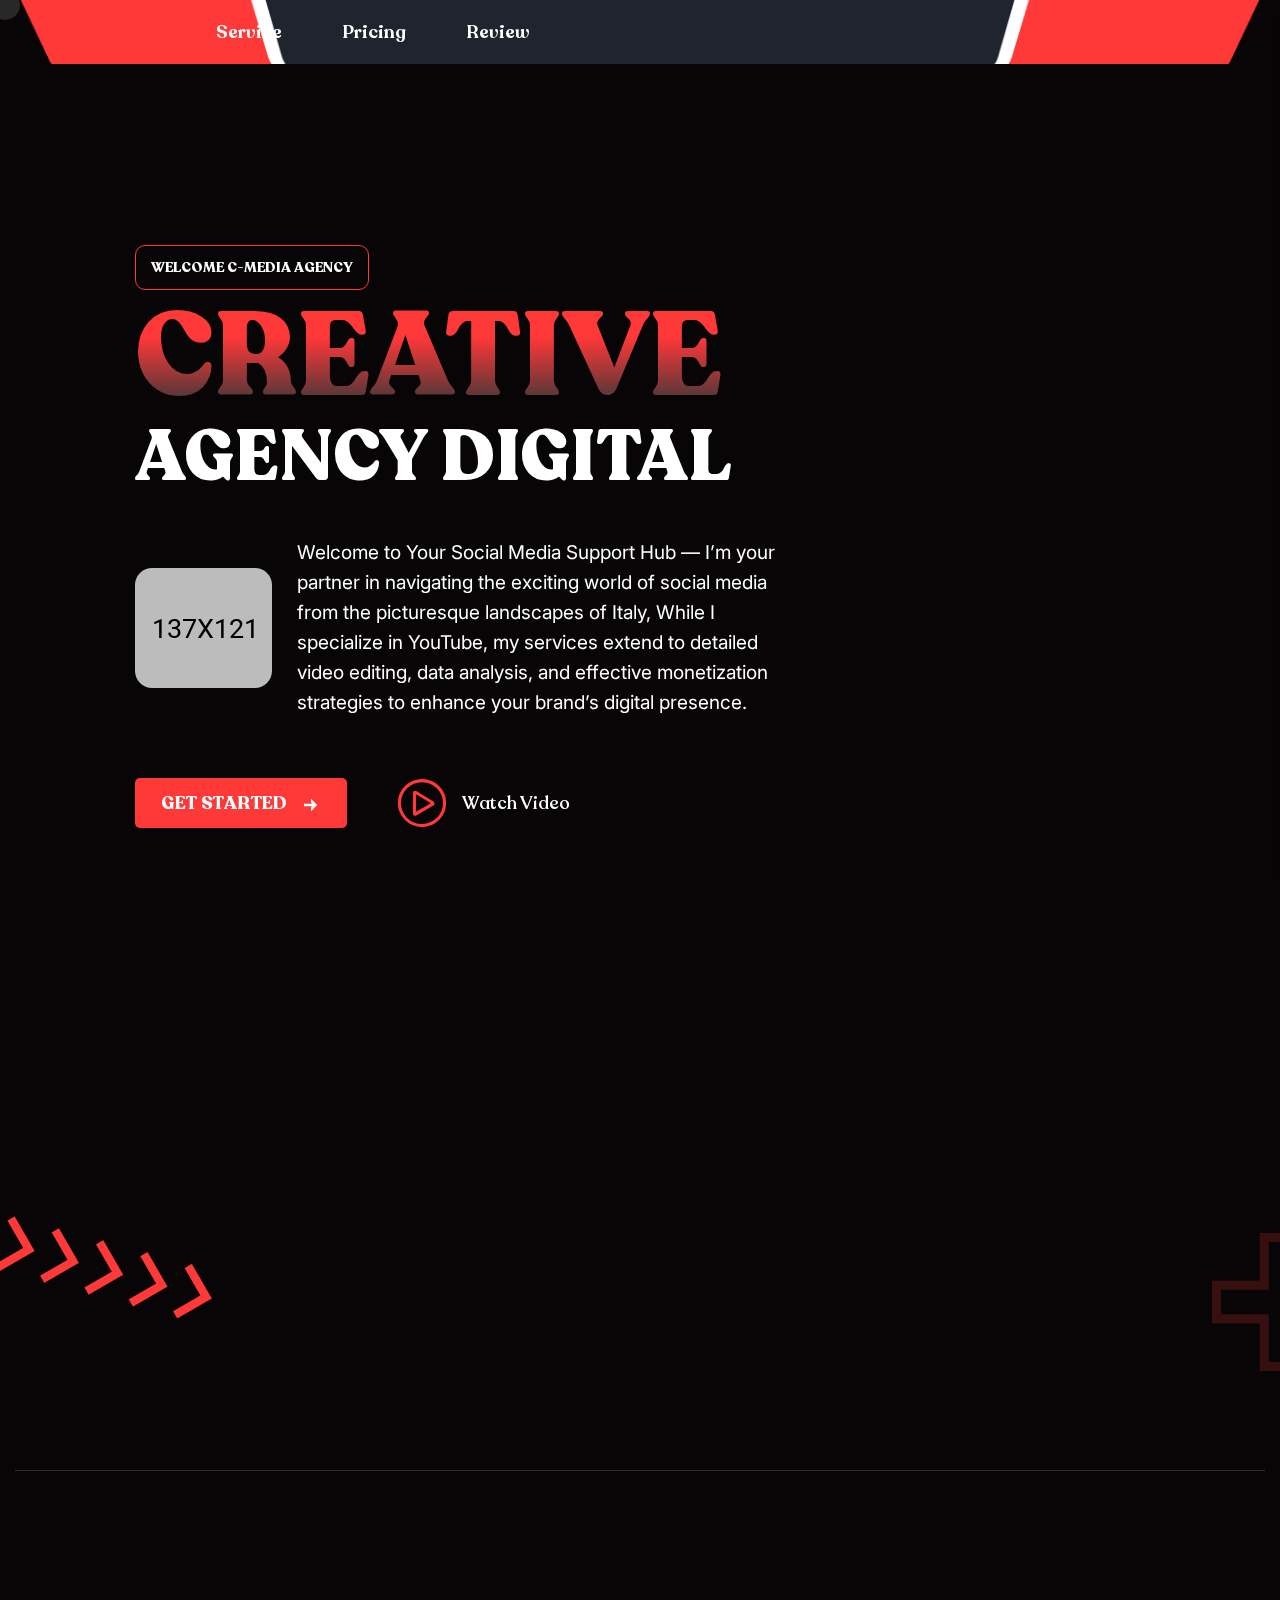
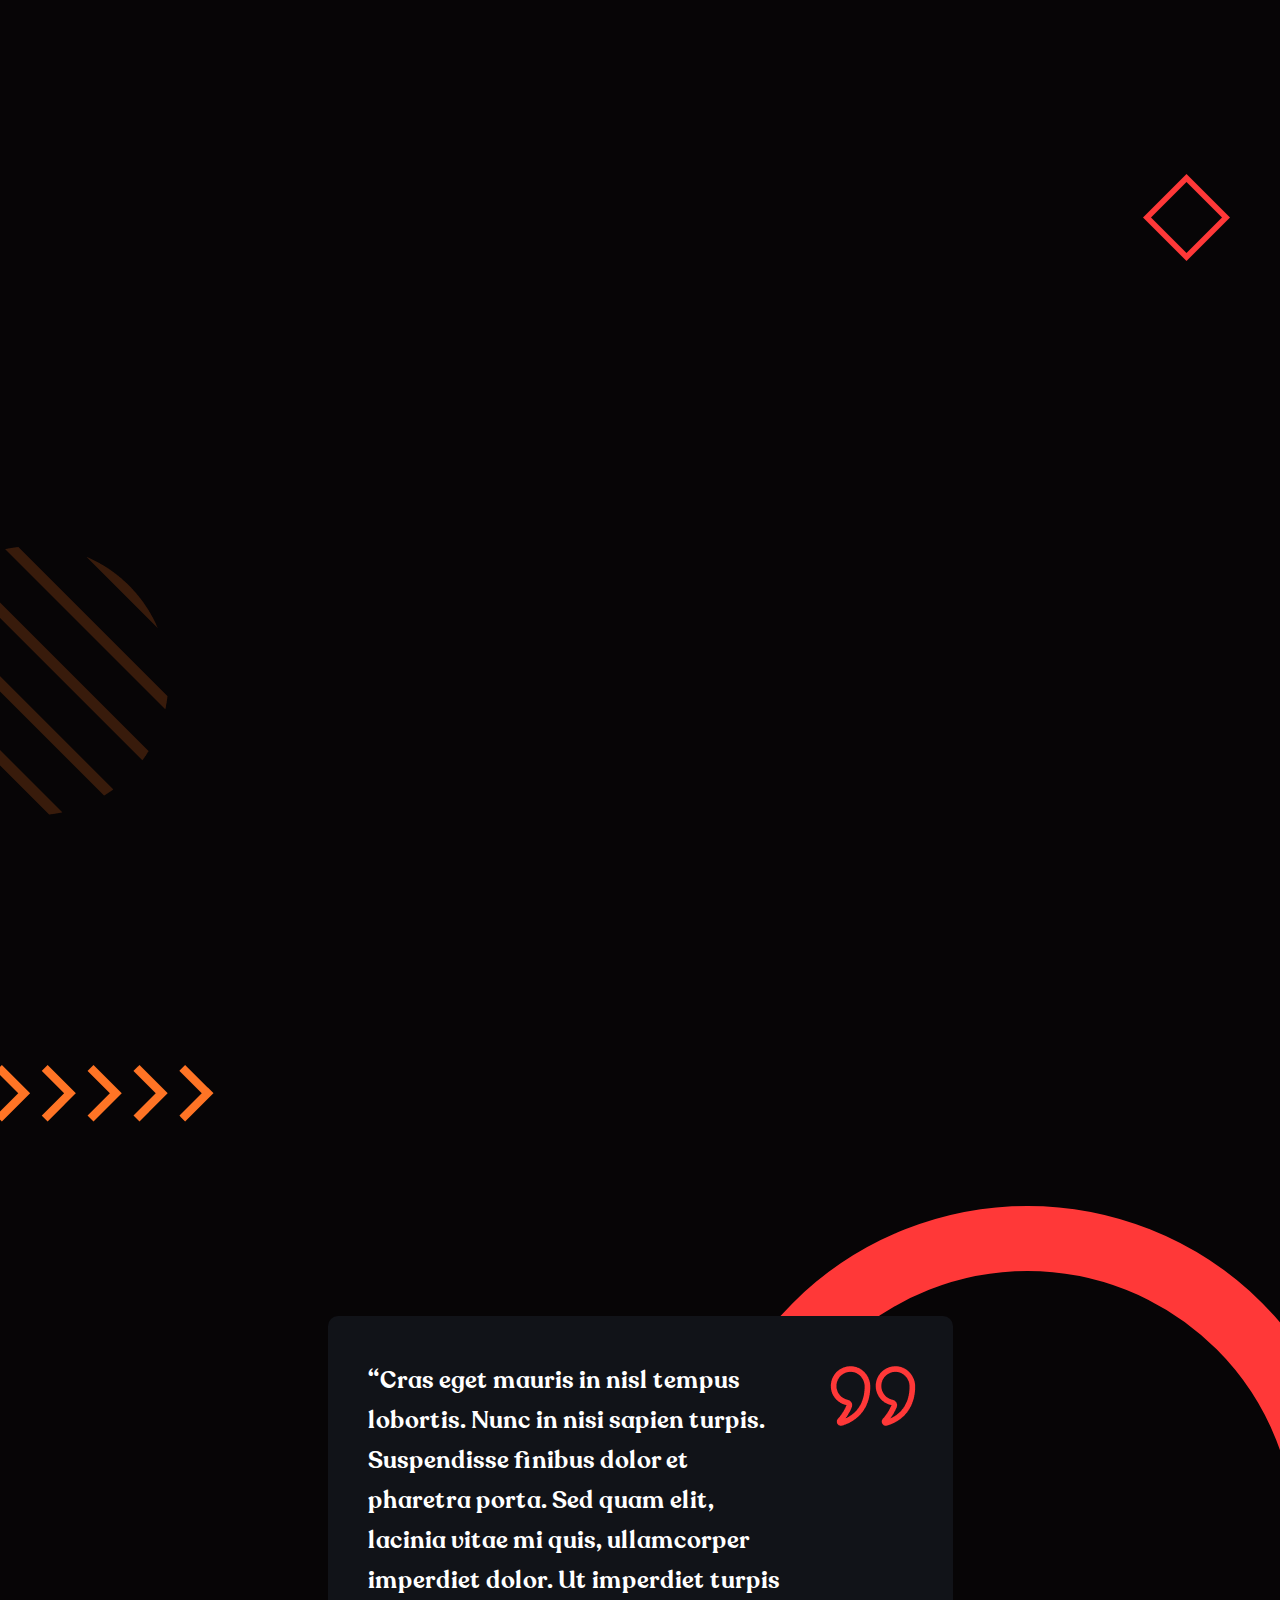
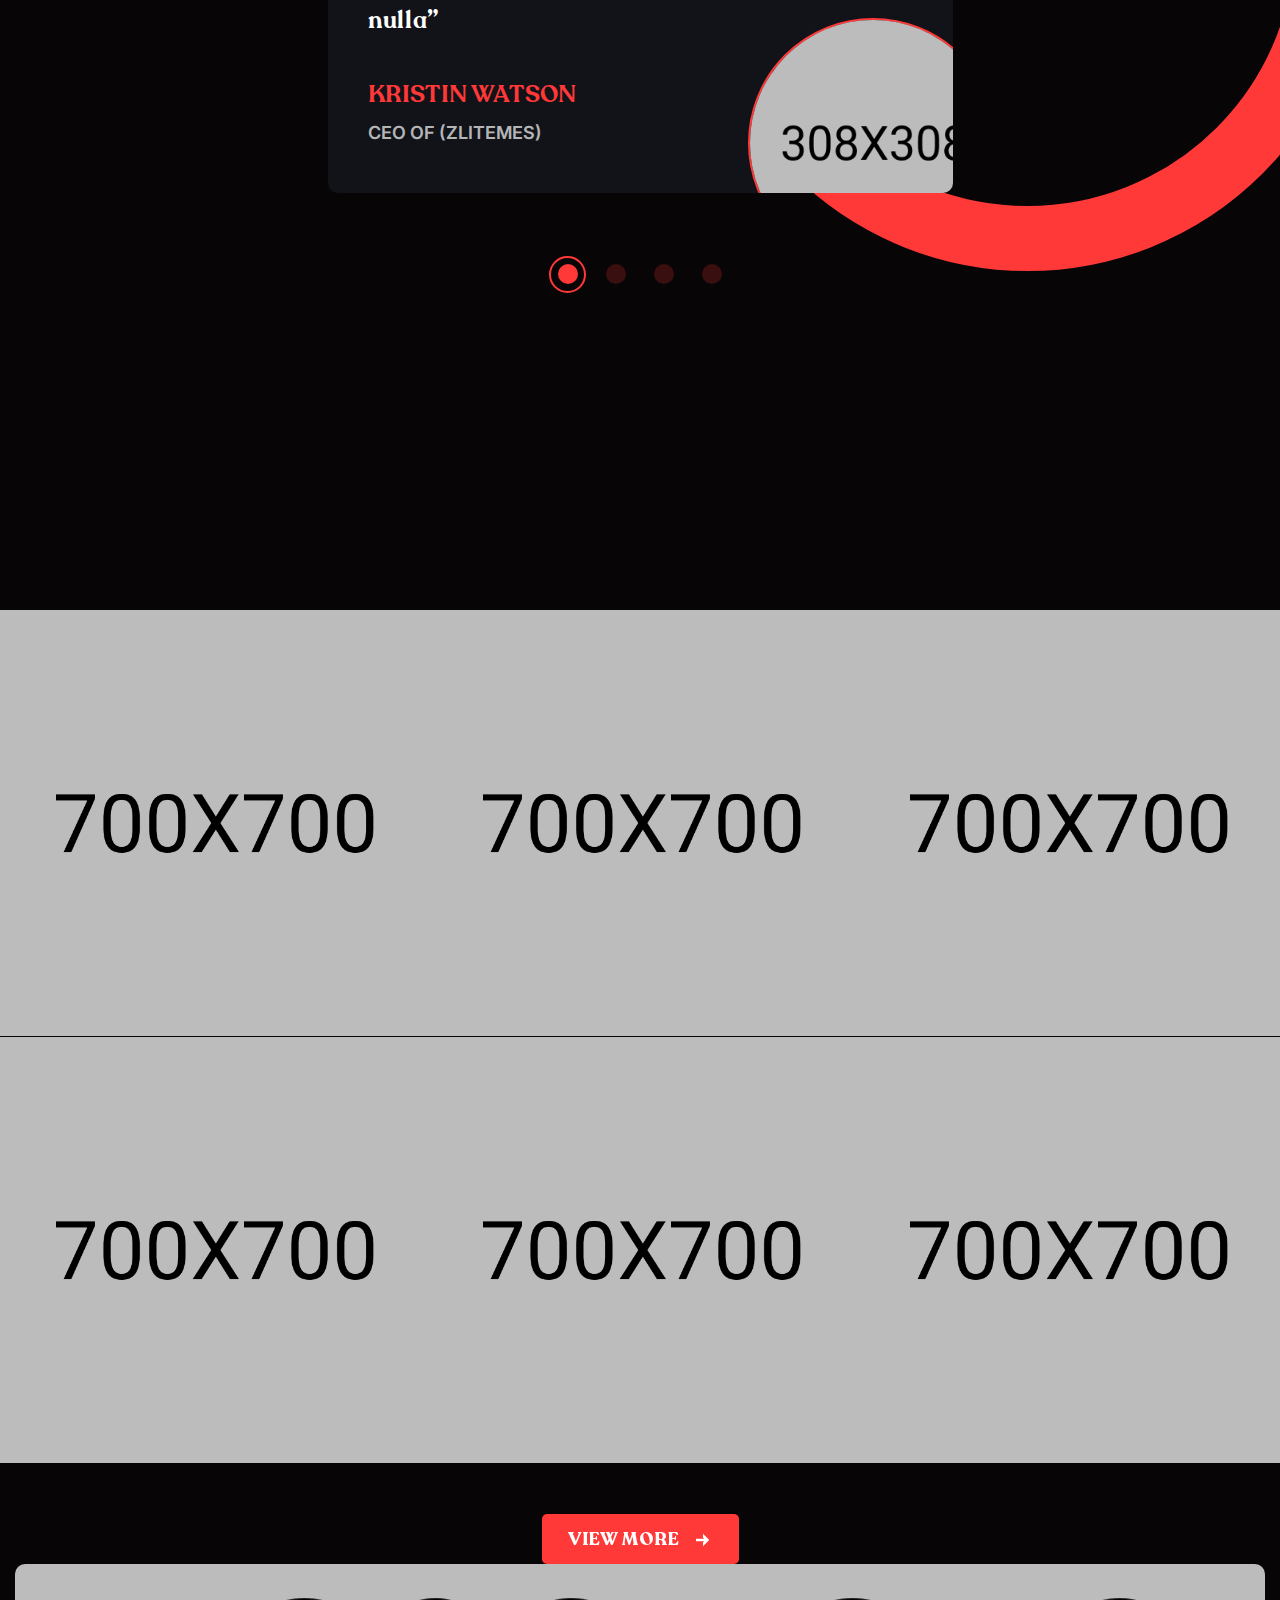
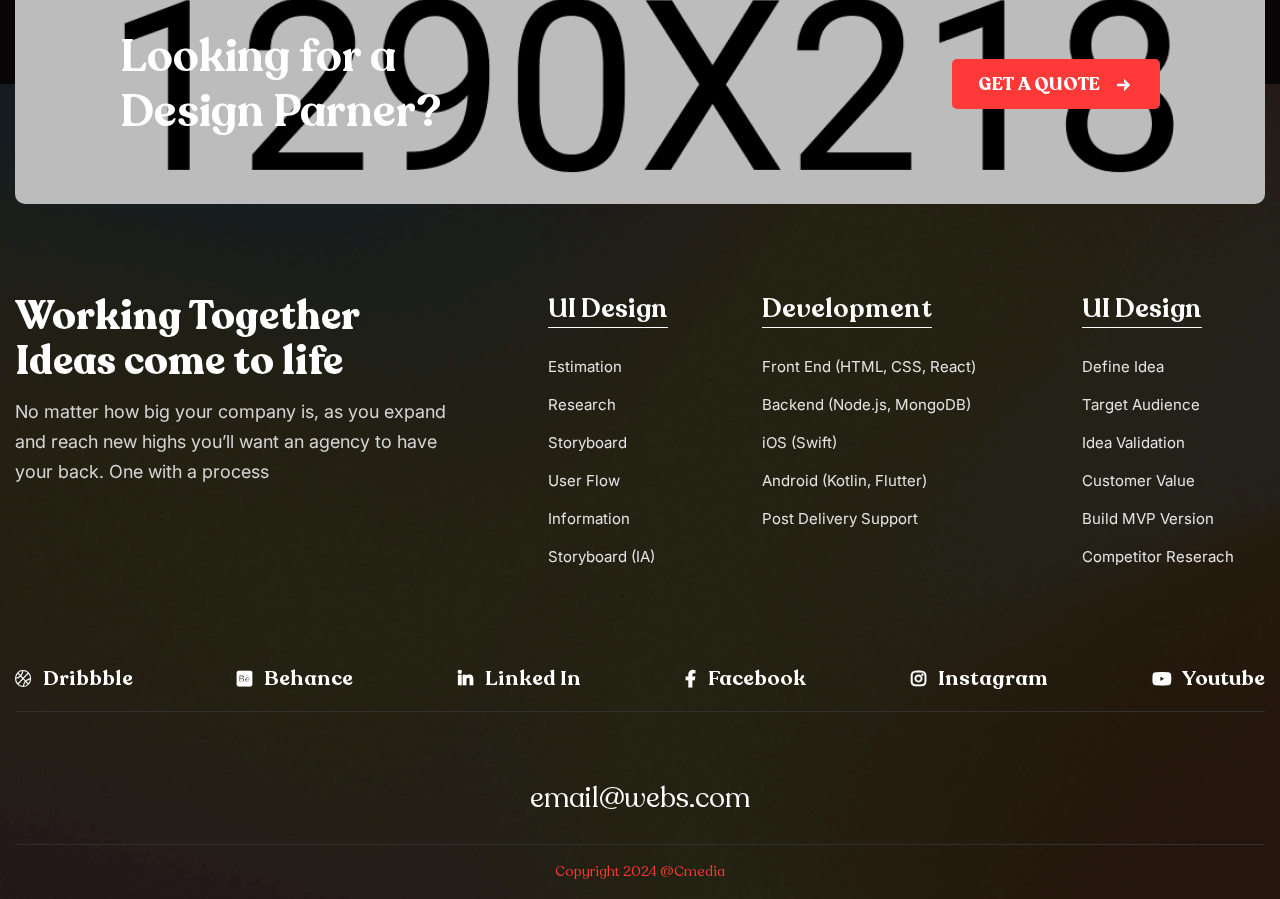
==== commit 03798269: "change the structure of the website, what we offer section and worked on the business side" ====
--- a/index.html
+++ b/index.html
@@ -2,277 +2,59 @@
 <html lang="en">
 <head>
 	<meta charset="UTF-8">
-	<title>Haptic</title>
-	<meta name="description" content="Haptic - Web And Agency HTML Template">
+	<title>Record, Release, Rise!</title>
+	<meta name="description" content="CMedia - Web & Social Media Agency.>
 	<meta name="keywords" content="agency, app, business, company, corporate, designer, freelance, fullpage, modern, office, personal, portfolio, professional, web, web agency">
-	<meta name="author" content="Themexriver">
-	<link rel="shortcut icon" href="assets/img/logo/f-icon.png" type="image/x-icon">
+	<meta name="author" content="CMedia">
+	<link rel="shortcut icon" href="assets/img/logo/banner-03.png" type="image/x-icon">
 	<!-- Mobile Specific Meta -->
 	<meta name="viewport" content="width=device-width, initial-scale=1">
 
 	<link rel="stylesheet" href="assets/css/bootstrap.min.css">
 	<link rel="stylesheet" href="assets/css/fontawesome.css">
-	<link rel="stylesheet" href="assets/css/flaticon_aina.css">
 	<link rel="stylesheet" href="assets/css/animate.css">
 	<link rel="stylesheet" href="assets/css/global.css">
 	<link rel="stylesheet" href="assets/css/swiper.min.css">
 	<link rel="stylesheet" href="assets/css/magnific-popup.css">
 	<link rel="stylesheet" href="assets/css/style.css">
 </head>
-<body class="haptic-home">
+<body class="home-3">
 	<div id="preloader"></div>
 	<div class="up">
 		<a href="#" class="scrollup text-center"><i class="fas fa-chevron-up"></i></a>
 	</div>
 	<div class="cursor"></div>
-<!-- Start of Header section
-	============================================= -->
-	<header id="hap-header" class="hap-header-section">
+
+<!-- Start of header section
+	============================================= -->
+	<header id="bi-header" class="bi-header-section header-style-three">
 		<div class="container">
-			<div class="hap-header-top-area">
-				<div class="top-info-cta-social d-flex justify-content-between align-items-center">
-					<div class="top-info-cta ul-li">
-						<ul>
-							<li><a href="# "><i class="fas fa-phone"></i> Customer Sign In</a></li>
-							<li><a href="# "><i class="fas fa-user"></i> Call Now 123 456 5677</a></li>
+			<div class="bi-header-content d-flex justify-content-between align-items-center" data-background="assets/img/bg/header-bg.png">
+				
+				<div class="bi-header-main-navigation">
+					<nav class="main-navigation clearfix ul-li">
+						<ul id="main-nav" class="nav navbar-nav clearfix">
+							<li class="nav-item"><a class="nav-link active" href="#bi-slider-3">Home</a></li>				
+							<li class="nav-item"><a class="nav-link" href="#bi-what-we-offer">Service</a></li>
+							<li class="nav-item"><a class="nav-link" href="#bi-pricing-3">Pricing</a></li>		
+							<li class="nav-item"><a class="nav-link" href="#bi-testimonial-3">Review</a></li>		
+							<!--<li class="nav-item"><a class="nav-link" href="#bi-about-3">About</a></li>-->	
+							<!--<li class="nav-item"><a class="nav-link" href="#bi-team-3">Team</a></li>-->				
+
 						</ul>
-					</div>
-					<div class="top-social-area">
-						<a href="#"> <i class="fab fa-instagram"></i></a>
-						<a href="#"> <i class="fab fa-linkedin-in"></i></a>
-						<a href="#"> <i class="fab fa-facebook"></i></a>
-						<a href="#"> <i class="fab fa-youtube"></i></a>
-					</div>
-				</div>
-			</div>
-			<div class="hap-header-menu-navigation d-flex align-items-center justify-content-between">
-				<div class="brand-logo">
-					<a href="#"><img src="assets/img/logo/logo1.png" alt=""></a>
-				</div>
-				<nav class="main-navigation clearfix ul-li">
-					<ul id="main-nav" class="nav navbar-nav clearfix">
-						<li class="dropdown hap-megamenu">
-							<a href="!#">Demos</a>
-							<ul class="dropdown-menu clearfix">
-								<li>
-									<div class="hap-megamenu-content">
-										<div class="hap-megamenu-item-wrap">
-											<div class="row justify-content-center">
-												<div class="col-md-3">
-													<div class="hap-megamenu-item position-relative">
-														<div class="hap-megamenu-item-btn position-relative">
-															<img src="assets/img/pages/home5.jpg" alt="">
-															<div class="hap-menu-btn-grp text-center">
-																<a target="_blank" href="index-5.html">Multi Page</a>
-																<a target="_blank" href="index-5.1.html">One Page</a>
-															</div>
-														</div>
-														<h3>Web Agency</h3>
-													</div>
-												</div>
-												<div class="col-md-3">
-													<div class="hap-megamenu-item position-relative">
-														<div class="hap-megamenu-item-btn position-relative">
-															<img src="assets/img/pages/home1.jpg" alt="">
-															<div class="hap-menu-btn-grp text-center">
-																<a target="_blank" href="index-1.html">Multi Page</a>
-																<a target="_blank" href="index-1.1.html">One Page</a>
-															</div>
-														</div>
-														<h3>Personal Portfolio</h3>
-													</div>
-												</div>
-												<div class="col-md-3">
-													<div class="hap-megamenu-item position-relative">
-														<div class="hap-megamenu-item-btn position-relative">
-															<img src="assets/img/pages/home2.jpg" alt="">
-															<div class="hap-menu-btn-grp text-center">
-																<a target="_blank" href="index-2.html">Multi Page</a>
-																<a target="_blank" href="index-2.1.html">One Page</a>
-															</div>
-														</div>
-														<h3>Creative Agency</h3>
-													</div>
-												</div>
-												<div class="col-md-3">
-													<div class="hap-megamenu-item position-relative">
-														<div class="hap-megamenu-item-btn position-relative">
-															<img src="assets/img/pages/home3.jpg" alt="">
-															<div class="hap-menu-btn-grp text-center">
-																<a target="_blank" href="index-3.html">Multi Page</a>
-																<a target="_blank" href="index-3.1.html">One Page</a>
-															</div>
-														</div>
-														<h3>Creative Web Agency</h3>
-													</div>
-												</div>
-												<div class="col-md-3">
-													<div class="hap-megamenu-item position-relative">
-														<div class="hap-megamenu-item-btn position-relative">
-															<img src="assets/img/pages/home4.jpg" alt="">
-															<div class="hap-menu-btn-grp text-center">
-																<a target="_blank" href="index-4.html">Multi Page</a>
-																<a target="_blank" href="index-4.1.html">One Page</a>
-															</div>
-														</div>
-														<h3>Digital Web Agency</h3>
-													</div>
-												</div>
-												<div class="col-md-3">
-													<div class="hap-megamenu-item position-relative">
-														<div class="hap-megamenu-item-btn position-relative">
-															<img src="assets/img/pages/home6.jpg" alt="">
-															<div class="hap-menu-btn-grp text-center">
-																<a target="_blank" href="index-6.html">Multi Page</a>
-																<a target="_blank" href="index-6.1.html">One Page</a>
-															</div>
-														</div>
-														<h3>Business Agency</h3>
-													</div>
-												</div>
-												<div class="col-md-3">
-													<div class="hap-megamenu-item position-relative">
-														<div class="hap-megamenu-item-btn position-relative">
-															<img src="assets/img/pages/home7.jpg" alt="">
-															<div class="hap-menu-btn-grp text-center">
-																<a target="_blank" href="index-7.html">Multi Page</a>
-																<a target="_blank" href="index-7.1.html">One Page</a>
-															</div>
-														</div>
-														<h3>Digital Agency</h3>
-													</div>
-												</div>
-											</div>
-										</div>
-									</div>
-								</li>
-							</ul>
-						</li>
-						<li class="dropdown">
-							<a href="!#">Home</a>
-							<ul class="dropdown-menu clearfix">
-								<li class="dropdown">
-									<a href="!#">Web Agency</a>
-									<ul class="dropdown-menu clearfix">
-										<li><a href="index-5.1.html" target="_blank">One Page</a></li>
-										<li><a href="index-5.html" target="_blank">Multi Page</a></li>
-									</ul>
-								</li>
-								<li class="dropdown">
-									<a href="!#">Personal Portfolio</a>
-									<ul class="dropdown-menu clearfix">
-										<li><a href="index-1.1.html" target="_blank">One Page</a></li>
-										<li><a href="index-1.html" target="_blank">Multi Page</a></li>
-									</ul>
-								</li>
-								<li class="dropdown">
-									<a href="!#">Creative Agency</a>
-									<ul class="dropdown-menu clearfix">
-										<li><a href="index-2.html" target="_blank">One Page</a></li>
-										<li><a href="index-2.1.html.html" target="_blank">Multi Page</a></li>
-									</ul>
-								</li>
-								<li class="dropdown">
-									<a href="!#">Creative Web Agency</a>
-									<ul class="dropdown-menu clearfix">
-										<li><a href="index-3.html" target="_blank">One Page</a></li>
-										<li><a href="index-3.1.html.html" target="_blank">Multi Page</a></li>
-									</ul>
-								</li>
-								<li class="dropdown">
-									<a href="!#">Digital Web Agency</a>
-									<ul class="dropdown-menu clearfix">
-										<li><a href="index-4.html" target="_blank">One Page</a></li>
-										<li><a href="index-4.1.html.html" target="_blank">Multi Page</a></li>
-									</ul>
-								</li>
-								<li class="dropdown">
-									<a href="!#">Business Agency</a>
-									<ul class="dropdown-menu clearfix">
-										<li><a href="index-6.html" target="_blank">One Page</a></li>
-										<li><a href="index-6.1.html.html" target="_blank">Multi Page</a></li>
-									</ul>
-								</li>
-								<li class="dropdown">
-									<a href="!#">Digital Agency</a>
-									<ul class="dropdown-menu clearfix">
-										<li><a href="index-7.html" target="_blank">One Page</a></li>
-										<li><a href="index-7.1.html.html" target="_blank">Multi Page</a></li>
-									</ul>
-								</li>
-							</ul>
-						</li>
-						<li><a href="about.html" target="_blank">About</a></li>
-						<li class="dropdown">
-							<a href="!#">Blog</a>
-							<ul class="dropdown-menu clearfix">
-								<li><a href="blog-1.html" target="_blank">Blog Minimal </a></li>
-								<li><a href="blog-2.html" target="_blank">Blog Grid</a></li>
-								<li><a href="blog-3.html" target="_blank">Blog List</a></li>
-								<li><a href="blog-single.html" target="_blank">Blog Details</a></li>
-							</ul>
-						</li>
-
-						<li class="dropdown">
-							<a href="!#">Pages</a>
-							<ul class="dropdown-menu clearfix">
-								<li><a href="service.html" target="_blank">Service Page</a></li>
-								<li class="dropdown">
-									<a href="service-single.html">Services Details</a>
-									<ul class="dropdown-menu clearfix">
-										<li><a href="service-single.html" target="_blank">Brand & Art</a></li>
-										<li><a href="service-single.html" target="_blank">Digital Marketing</a></li>
-										<li><a href="service-single.html" target="_blank">Web Development</a></li>
-										<li><a href="service-single.html" target="_blank">Design & Development</a></li>
-										<li><a href="service-single.html" target="_blank">3D Animation</a></li>
-										<li><a href="service-single.html" target="_blank">Branding & Ilastration</a></li>
-									</ul>
-								</li>
-								<li><a href="contact.html" target="_blank">Contact</a></li>
-								<li><a href="pricing.html" target="_blank">Pricing</a></li>
-								<li class="dropdown">
-									<a href="!#">Career</a>
-									<ul class="dropdown-menu clearfix">
-										<li><a href="career.html" target="_blank">Career</a></li>
-										<li><a href="career-single.html" target="_blank">Career Details</a></li>
-									</ul>
-								</li>
-								<li><a href="job-apply.html" target="_blank">Jop Apply</a></li>
-								<li><a href="team.html" target="_blank">Team Page</a></li>
-								<li><a href="team-single.html" target="_blank">Team Details</a></li>
-								<li class="dropdown">
-									<a href="!#">Portfolio</a>
-									<ul class="dropdown-menu clearfix">
-										<li><a href="portfolio.html" target="_blank">Portfolio</a></li>
-										<li><a href="portfolio-single.html" target="_blank">Portfolio Details</a></li>
-									</ul>
-								</li>
-							</ul>
-						</li>
-						<li class="dropdown">
-							<a href="!#">Others</a>
-							<ul class="dropdown-menu clearfix">
-								<li><a href="testimonial.html" target="_blank">Testimonial</a></li>
-								<li><a href="faq.html" target="_blank">Faq Page</a></li>
-								<li><a href="terms-condition.html" target="_blank">Terms & Condition</a></li>
-								<li><a href="privacy-policy.html" target="_blank">Privacy Policy</a></li>
-								<li><a href="coming-soon.html" target="_blank">Coming Soon</a></li>
-								<li><a href="404.html" target="_blank">Not Found</a></li>
-							</ul>
-						</li>
-					</ul>
-				</nav>
-				<div class="hap-header-cta-btn-grp d-flex align-items-center">
-					<div class="hap-search-btn">
-						<button class="search-btn"><i class="far fa-search"></i></button>
-					</div>
+					</nav>
+				</div>
+				<!--<div class="bi-header-cta-btn-grp d-flex align-items-center">
 					<div class="cart-btn position-relative header-cart-btn">
-						<button><i class="far fa-shopping-bag"></i></button>
+						<button><i class="fab fa-opencart"></i></button>
 						<span>2</span>
 					</div>
-				</div>
-			</div>
-			<div class="mobile_menu position-relative">
+					<div class="offcanves-btn navSidebar-button">
+						<button><i class="fal fa-bars"></i></button>
+					</div>
+				</div>-->
+			</div>
+			<!--<div class="mobile_menu position-relative">
 				<div class="mobile_menu_button open_mobile_menu">
 					<i class="fal fa-bars"></i>
 				</div>
@@ -293,215 +75,12 @@
 						</div>
 						<nav class="mobile-main-navigation  clearfix ul-li">
 							<ul id="m-main-nav" class="nav navbar-nav clearfix">
-								<li class="dropdown hap-megamenu">
-									<a href="!#">Demos</a>
-									<ul class="dropdown-menu clearfix">
-										<li>
-											<div class="hap-megamenu-content">
-												<div class="hap-megamenu-item-wrap">
-													<div class="row justify-content-center">
-														<div class="col-md-3">
-															<div class="hap-megamenu-item position-relative">
-																<div class="hap-megamenu-item-btn position-relative">
-																	<img src="assets/img/pages/home5.jpg" alt="">
-																	<div class="hap-menu-btn-grp text-center">
-																		<a target="_blank" href="index-5.html">Multi Page</a>
-																		<a target="_blank" href="index-5.1.html">One Page</a>
-																	</div>
-																</div>
-																<h3>Web Agency</h3>
-															</div>
-														</div>
-														<div class="col-md-3">
-															<div class="hap-megamenu-item position-relative">
-																<div class="hap-megamenu-item-btn position-relative">
-																	<img src="assets/img/pages/home1.jpg" alt="">
-																	<div class="hap-menu-btn-grp text-center">
-																		<a target="_blank" href="index-1.html">Multi Page</a>
-																		<a target="_blank" href="index-1.1.html">One Page</a>
-																	</div>
-																</div>
-																<h3>Personal Portfolio</h3>
-															</div>
-														</div>
-														<div class="col-md-3">
-															<div class="hap-megamenu-item position-relative">
-																<div class="hap-megamenu-item-btn position-relative">
-																	<img src="assets/img/pages/home2.jpg" alt="">
-																	<div class="hap-menu-btn-grp text-center">
-																		<a target="_blank" href="index-2.html">Multi Page</a>
-																		<a target="_blank" href="index-2.1.html">One Page</a>
-																	</div>
-																</div>
-																<h3>Creative Agency</h3>
-															</div>
-														</div>
-														<div class="col-md-3">
-															<div class="hap-megamenu-item position-relative">
-																<div class="hap-megamenu-item-btn position-relative">
-																	<img src="assets/img/pages/home3.jpg" alt="">
-																	<div class="hap-menu-btn-grp text-center">
-																		<a target="_blank" href="index-3.html">Multi Page</a>
-																		<a target="_blank" href="index-3.1.html">One Page</a>
-																	</div>
-																</div>
-																<h3>Creative Web Agency</h3>
-															</div>
-														</div>
-														<div class="col-md-3">
-															<div class="hap-megamenu-item position-relative">
-																<div class="hap-megamenu-item-btn position-relative">
-																	<img src="assets/img/pages/home4.jpg" alt="">
-																	<div class="hap-menu-btn-grp text-center">
-																		<a target="_blank" href="index-4.html">Multi Page</a>
-																		<a target="_blank" href="index-4.1.html">One Page</a>
-																	</div>
-																</div>
-																<h3>Digital Web Agency</h3>
-															</div>
-														</div>
-														<div class="col-md-3">
-															<div class="hap-megamenu-item position-relative">
-																<div class="hap-megamenu-item-btn position-relative">
-																	<img src="assets/img/pages/home6.jpg" alt="">
-																	<div class="hap-menu-btn-grp text-center">
-																		<a target="_blank" href="index-6.html">Multi Page</a>
-																		<a target="_blank" href="index-6.1.html">One Page</a>
-																	</div>
-																</div>
-																<h3>Business Agency</h3>
-															</div>
-														</div>
-														<div class="col-md-3">
-															<div class="hap-megamenu-item position-relative">
-																<div class="hap-megamenu-item-btn position-relative">
-																	<img src="assets/img/pages/home7.jpg" alt="">
-																	<div class="hap-menu-btn-grp text-center">
-																		<a target="_blank" href="index-7.html">Multi Page</a>
-																		<a target="_blank" href="index-7.1.html">One Page</a>
-																	</div>
-																</div>
-																<h3>Digital Agency</h3>
-															</div>
-														</div>
-													</div>
-												</div>
-											</div>
-										</li>
-									</ul>
-								</li>
-								<li class="dropdown">
-									<a href="!#">Home</a>
-									<ul class="dropdown-menu clearfix">
-										<li class="dropdown">
-											<a href="!#">Web Agency</a>
-											<ul class="dropdown-menu clearfix">
-												<li><a href="index-5.1.html" target="_blank">One Page</a></li>
-												<li><a href="index-5.html" target="_blank">Multi Page</a></li>
-											</ul>
-										</li>
-										<li class="dropdown">
-											<a href="!#">Personal Portfolio</a>
-											<ul class="dropdown-menu clearfix">
-												<li><a href="index-1.1.html" target="_blank">One Page</a></li>
-												<li><a href="index-1.html" target="_blank">Multi Page</a></li>
-											</ul>
-										</li>
-										<li class="dropdown">
-											<a href="!#">Creative Agency</a>
-											<ul class="dropdown-menu clearfix">
-												<li><a href="index-2.html" target="_blank">One Page</a></li>
-												<li><a href="index-2.1.html.html" target="_blank">Multi Page</a></li>
-											</ul>
-										</li>
-										<li class="dropdown">
-											<a href="!#">Creative Web Agency</a>
-											<ul class="dropdown-menu clearfix">
-												<li><a href="index-3.html" target="_blank">One Page</a></li>
-												<li><a href="index-3.1.html.html" target="_blank">Multi Page</a></li>
-											</ul>
-										</li>
-										<li class="dropdown">
-											<a href="!#">Digital Web Agency</a>
-											<ul class="dropdown-menu clearfix">
-												<li><a href="index-4.html" target="_blank">One Page</a></li>
-												<li><a href="index-4.1.html.html" target="_blank">Multi Page</a></li>
-											</ul>
-										</li>
-										<li class="dropdown">
-											<a href="!#">Business Agency</a>
-											<ul class="dropdown-menu clearfix">
-												<li><a href="index-6.html" target="_blank">One Page</a></li>
-												<li><a href="index-6.1.html.html" target="_blank">Multi Page</a></li>
-											</ul>
-										</li>
-										<li class="dropdown">
-											<a href="!#">Digital Agency</a>
-											<ul class="dropdown-menu clearfix">
-												<li><a href="index-7.html" target="_blank">One Page</a></li>
-												<li><a href="index-7.1.html.html" target="_blank">Multi Page</a></li>
-											</ul>
-										</li>
-									</ul>
-								</li>
-								<li><a href="about.html" target="_blank">About</a></li>
-								<li class="dropdown">
-									<a href="!#">Blog</a>
-									<ul class="dropdown-menu clearfix">
-										<li><a href="blog-1.html" target="_blank">Blog Minimal </a></li>
-										<li><a href="blog-2.html" target="_blank">Blog Grid</a></li>
-										<li><a href="blog-3.html" target="_blank">Blog List</a></li>
-										<li><a href="blog-single.html" target="_blank">Blog Details</a></li>
-									</ul>
-								</li>
-
-								<li class="dropdown">
-									<a href="!#">Pages</a>
-									<ul class="dropdown-menu clearfix">
-										<li><a href="service.html" target="_blank">Service Page</a></li>
-										<li class="dropdown">
-											<a href="service-single.html">Services Details</a>
-											<ul class="dropdown-menu clearfix">
-												<li><a href="service-single.html" target="_blank">Brand & Art</a></li>
-												<li><a href="service-single.html" target="_blank">Digital Marketing</a></li>
-												<li><a href="service-single.html" target="_blank">Web Development</a></li>
-												<li><a href="service-single.html" target="_blank">Design & Development</a></li>
-												<li><a href="service-single.html" target="_blank">3D Animation</a></li>
-												<li><a href="service-single.html" target="_blank">Branding & Ilastration</a></li>
-											</ul>
-										</li>
-										<li><a href="contact.html" target="_blank">Contact</a></li>
-										<li><a href="pricing.html" target="_blank">Pricing</a></li>
-										<li class="dropdown">
-											<a href="!#">Career</a>
-											<ul class="dropdown-menu clearfix">
-												<li><a href="career.html" target="_blank">Career</a></li>
-												<li><a href="career-single.html" target="_blank">Career Details</a></li>
-											</ul>
-										</li>
-										<li><a href="job-apply.html" target="_blank">Jop Apply</a></li>
-										<li><a href="team.html" target="_blank">Team Page</a></li>
-										<li><a href="team-single.html" target="_blank">Team Details</a></li>
-										<li class="dropdown">
-											<a href="!#">Portfolio</a>
-											<ul class="dropdown-menu clearfix">
-												<li><a href="portfolio.html" target="_blank">Portfolio</a></li>
-												<li><a href="portfolio-single.html" target="_blank">Portfolio Details</a></li>
-											</ul>
-										</li>
-									</ul>
-								</li>
-								<li class="dropdown">
-									<a href="!#">Others</a>
-									<ul class="dropdown-menu clearfix">
-										<li><a href="testimonial.html" target="_blank">Testimonial</a></li>
-										<li><a href="faq.html" target="_blank">Faq Page</a></li>
-										<li><a href="terms-condition.html" target="_blank">Terms & Condition</a></li>
-										<li><a href="privacy-policy.html" target="_blank">Privacy Policy</a></li>
-										<li><a href="coming-soon.html" target="_blank">Coming Soon</a></li>
-										<li><a href="404.html" target="_blank">Not Found</a></li>
-									</ul>
-								</li>
+								<li class="nav-item"><a class="nav-link active" href="#bi-banner">Home</a></li>				
+								<li class="nav-item"><a class="nav-link" href="#bi-service-2">Service</a></li>		
+								<li class="nav-item"><a class="nav-link" href="#bi-portfolio-2">Portfolio</a></li>		
+								<li class="nav-item"><a class="nav-link" href="#bi-pricing-2">Pricing</a></li>				
+								<li class="nav-item"><a class="nav-link" href="#bi-testimonial-2">Testimonial</a></li>		
+								<li class="nav-item"><a class="nav-link" href="#bi-blog-2">Blog</a></li>
 							</ul>
 						</nav>
 						<div class="bi-mobile-header-social text-center">
@@ -512,8 +91,8 @@
 						</div>
 					</div>
 				</div>
-				<!-- /Mobile-Menu -->
-			</div>
+				<!-- /Mobile-Menu 
+			</div>-->
 		</div>
 	</header>
 	<!-- Sidebar sidebar Item -->
@@ -542,7 +121,6 @@
 					</a>
 				</div>
 				<div class="sidebar-textwidget">
-
 					<!-- Sidebar Info Content -->
 					<div class="sidebar-info-contents headline pera-content">
 						<div class="content-inner">
@@ -590,7 +168,7 @@
 	<div class="cart_sidebar">
 		<div class="cart_sidebar_top">
 			<h2 class="heading_title">Cart</h2>
-			<button  class="cart_close_btn tx-close"></button>
+			<button type="button" class="cart_close_btn tx-close"></button>
 		</div>
 		<div class="cart_items_list">
 			<div class="cart_item">
@@ -602,7 +180,7 @@
 						Rorem ipsum dolor sit amet.
 					</h4>
 					<span class="item_price">$19.00</span>
-					<button  class="remove_btn"><i class="fal fa-times"></i></button>
+					<button type="button" class="remove_btn"><i class="fal fa-times"></i></button>
 				</div>
 			</div>
 			<div class="cart_item">
@@ -614,7 +192,7 @@
 						Rorem ipsum dolor sit amet.
 					</h4>
 					<span class="item_price">$22.00</span>
-					<button  class="remove_btn"><i class="fal fa-times"></i></button>
+					<button type="button" class="remove_btn"><i class="fal fa-times"></i></button>
 				</div>
 			</div>
 			<div class="cart_item">
@@ -626,7 +204,7 @@
 						Rorem ipsum dolor sit amet.
 					</h4>
 					<span class="item_price">$43.00</span>
-					<button  class="remove_btn"><i class="fal fa-times"></i></button>
+					<button type="button" class="remove_btn"><i class="fal fa-times"></i></button>
 				</div>
 			</div>
 			<div class="cart_item">
@@ -638,7 +216,7 @@
 						Rorem ipsum dolor sit amet.
 					</h4>
 					<span class="item_price">$14.00</span>
-					<button  class="remove_btn"><i class="fal fa-times"></i></button>
+					<button type="button" class="remove_btn"><i class="fal fa-times"></i></button>
 				</div>
 			</div>
 		</div>
@@ -653,1286 +231,826 @@
 			</div>
 		</div>
 	</div>
-	<!-- search filed -->
-	<div class="search-body">
-		<div class="search-form">
-			<form action="#" class="search-form-area">
-				<input class="search-input" type="search" placeholder="Search Here">
-				<button type="submit" class="search-btn1">
-					<i class="fas fa-search"></i>
-				</button>	
-			</form>
-			<div class="outer-close text-center search-btn">
-				<i class="far fa-times"></i>
-			</div>
-		</div>
-	</div>
-<!-- End of Header section
-	============================================= -->
-
-<!-- Start of Banner section
-	============================================= -->
-	<section id="hap-banner" class="hap-banner-section position-relative" data-background="assets/img/home_5/banner/banner-bg.jpg">
+	
+<!-- End of header section
+	============================================= -->
+	<div data-bs-spy="scroll" data-bs-target=".main-navigation"  data-bs-smooth-scroll="true">
+<!-- Start of Slider section
+	============================================= -->
+	<section id="bi-slider-3" class="bi-slider-section-3" data-background="assets/img/bg/slider-bg.png">
+		<!--<div class="bi-slider-content-3 position-relative">
+			<span class="slider_shape shape_1 position-absolute" data-parallax='{"y" : -60}'><img src="assets/img/icon/shape_1.png" alt=""></span>
+			<span class="slider_shape shape_2 position-absolute"><img src="assets/img/icon/shape_2.png" alt=""></span>
+			<span class="slider_shape shape_3 position-absolute"><img src="assets/img/icon/shape_3.png" alt=""></span>
+			<span class="slider_shape shape_4 position-absolute"><img src="assets/img/icon/shape_4.png" alt=""></span>
+			<span class="slider_shape shape_5 position-absolute" data-parallax='{"y" : 60, "rotateY":800}'><img src="assets/img/icon/shape_5.png" alt=""></span>
+			<div class="bi-slider-social position-absolute">-->
+				
+			</div>
+			<div class="bi-slider-wrapper-3">
+				<div class="swiper-wrapper">
+					<div class="swiper-slide">
+						<div class="bi-slider-item-3 position-relative">
+							<div class="bi-slider-img3_1 position-absolute"><img src="assets/img/slider/slide_30.jpg" alt=""></div>
+							<div class="bi-slider-img3_2 position-absolute"><img src="assets/img/slider/slide_33.jpg" alt=""></div>
+							<div class="container">
+								<div class="bi-slider-text-3 headline pera-content">
+									<div class="slider-sub-title text-uppercase">Welcome C-Media Agency</div>
+									<h1>
+										<span>Creative </span>
+										Agency Digital
+									</h1>
+									<div class="slider-img-desc d-flex align-items-center">
+										<div class="inner-img">
+											<img src="assets/img/slider/slide_4.png" alt="">
+										</div>
+										<div class="inner-text">
+											Welcome to Your Social Media Support Hub — 
+											I’m your partner in navigating the exciting world of social media from the picturesque landscapes of Italy, 
+                							While I specialize in YouTube, my services extend to detailed video editing, data analysis, 
+											and effective monetization strategies to enhance your brand’s digital presence.
+										</div>
+									</div>
+									<div class="slider-btn-grp d-flex align-items-center">
+										<div class="bi-btn-3 text-uppercase">
+											<a href="contact.html">get Started <img src="assets/img/icon/arrow.svg" alt=""></a>
+										</div>
+										<div class="bi-slider-video-play">
+											<a class="d-flex align-items-center video_box" href="https://www.youtube.com/watch?v=HcqP5e49qEc" target="_blank"><i class="fal fa-play-circle"></i> Watch Video</a>
+										</div>
+									</div>
+								</div>
+							</div>
+						</div>
+					</div>
+					<div class="swiper-slide">
+						<div class="bi-slider-item-3 position-relative">
+							<div class="bi-slider-img3_1 position-absolute"><img src="assets/img/slider/slide_33.jpg" alt=""></div>
+							<div class="bi-slider-img3_2 position-absolute"><img src="assets/img/slider/slide_33.jpg" alt=""></div>
+							<div class="container">
+								<div class="bi-slider-text-3 headline pera-content">
+									<div class="slider-sub-title text-uppercase">Welcome Creative Agency</div>
+									<h1>
+										<span>Creative </span>
+										Agency Digital
+									</h1>
+									<div class="slider-img-desc d-flex align-items-center">
+										<div class="inner-img">
+											<img src="assets/img/slider/slide_33.jpg" alt="">
+										</div>
+										<div class="inner-text">
+											Record, Release, Rise!.
+										</div>
+									</div>
+									<div class="slider-btn-grp d-flex align-items-center">
+										<div class="bi-btn-3 text-uppercase">
+											<a href="contact.html">get Started <img src="assets/img/icon/arrow.svg" alt=""></a>
+										</div>
+										<div class="bi-slider-video-play">
+											<a class="d-flex align-items-center video_box" href="https://www.youtube.com/watch?v=Nv7RgGpu6ME"><i class="fal fa-play-circle"></i> Watch Video</a>
+										</div>
+									</div>
+								</div>
+							</div>
+						</div>
+					</div>
+					<div class="swiper-slide">
+						<div class="bi-slider-item-3 position-relative">
+							<div class="bi-slider-img3_1 position-absolute"><img src="assets/img/slider/slide_vector_1.png" alt=""></div>
+							<div class="bi-slider-img3_2 position-absolute"><img src="assets/img/slider/slide_3.png" alt=""></div>
+							<div class="container">
+								<div class="bi-slider-text-3 headline pera-content">
+									<div class="slider-sub-title text-uppercase">Welcome C-Media Agency</div>
+									<h1>
+										<span>Creative </span>
+										Agency Digital
+									</h1>
+									<div class="slider-img-desc d-flex align-items-center">
+										<div class="inner-img">
+											<img src="assets/img/slider/slide_4.png" alt="">
+										</div>
+										<div class="inner-text">
+											Suspendisse finibus dolor et pharetra porta. Sed quam elit, lacinia vitae mi quis, ullamcorper imperdiet dolor. Ut imperdiet turpis nulla, eget pharetra velit pretium viverra.
+										</div>
+									</div>
+									<div class="slider-btn-grp d-flex align-items-center">
+										<div class="bi-btn-3 text-uppercase">
+											<a href="contact.html">get Started <img src="assets/img/icon/arrow.svg" alt=""></a>
+										</div>
+										<div class="bi-slider-video-play">
+											<a class="d-flex align-items-center video_box" href="https://www.youtube.com/watch?v=Nv7RgGpu6ME"><i class="fal fa-play-circle"></i> Watch Video</a>
+										</div>
+									</div>
+								</div>
+							</div>
+						</div>
+					</div>
+				</div>
+			</div>
+			
+		</div>
+	</section>	
+<!-- End of Slider section
+	============================================= -->
+
+<!-- Start of What We offer section
+	============================================= -->
+	<section id="bi-what-we-offer" class="bi-what-we-offer-section position-relative">
+		<span class="bi-shape-anim anim_1 position-absolute"><img src="assets/img/icon/is1.png" alt=""></span>
+		<span class="bi-shape-anim anim_2 position-absolute" ><img src="assets/img/icon/is2.png" alt=""></span>
+		<span class="bi-shape-anim anim_3 position-absolute" data-parallax='{"y" : 60}'><img src="assets/img/icon/is3.png" alt=""></span>
+		<span class="bi-shape-anim anim_4 position-absolute" data-parallax='{"y" : 60, "rotateY":800}'><img src="assets/img/icon/is4.png" alt=""></span>
 		<div class="container">
-			<div class="hap-banner-content position-relative">
-				<div class="hap-banner-text">
-					<div class="hap-section-title dark-bg-title bins-text hap-headline pera-content">
-						<div class="sub-title text-uppercase wow fadeInRight"  data-wow-delay="300ms" data-wow-duration="1000ms">
-							Collaboration With Chat 
-						</div>
-						<h2 class="text-capitalize headline-title">Better Design 
-							For your Digital 
-						Products.</h2>
-						<p>On the other hand, We denounce with righteous design ne indignation And more to Dislike  and demoralized the Charms of Pleasure At vero eos et  </p>
-						<div class="hap-btn text-uppercase wow fadeInRight"  data-wow-delay="500ms" data-wow-duration="1000ms">
-							<a href="about.html">About Us <i class="far fa-arrow-right"></i></a>
-						</div>
-					</div>
-				</div>
-				<div class="hap-banner-image position-absolute d-flex">
-					<span class="hap-banner-shape4 position-absolute wow zoomIn"  data-wow-delay="500ms" data-wow-duration="1500ms" data-parallax='{"y" : 80}'><img src="assets/img/home_5/banner/bs4.png" alt=""></span>
-					<div class="hap-banner-img1 position-relative">
-						<div class="hap-banner-img hap-img-animation">
-							<img src="assets/img/home_5/banner/bn-img2.jpg" alt="">
-						</div>
-						<span class="hap-banner-shape1 position-absolute wow fadeInLeft"  data-wow-delay="700ms" data-wow-duration="1200ms" ><img src="assets/img/home_5/banner/bs1.png" alt="" data-parallax='{"x" : 50}'></span>
-						<span class="hap-banner-shape2 position-absolute wow fadeInUp"  data-wow-delay="800ms" data-wow-duration="1200ms"><img src="assets/img/home_5/banner/bs2.png" alt="" data-parallax='{"x" : -50}'></span>
-						<span class="hap-banner-shape3 position-absolute wow fadeInDown"  data-wow-delay="900ms" data-wow-duration="1200ms"><img src="assets/img/home_5/banner/bs3.png" alt="" data-parallax='{"y" : -50}'></span>
-					</div>
-					<div class="hap-banner-img2 hap-img-animation">
-						<img src="assets/img/home_5/banner/bn-img1.jpg" alt="">
-					</div>
-				</div>
-			</div>
-		</div>
+			<div class="bi-what-we-offer-top-content d-flex flex-wrap justify-content-between align-items-end">
+				<div class="bi-section-title-3 headline">
+					<div class="bi-subtitle text-uppercase wow fadeInRight"  data-wow-delay="200ms" data-wow-duration="1500ms">
+						WHAT WE OFFER
+					</div>
+					<h2 class="tx-split-text split-in-right">Unlock Revenue 
+					Grow for you Business</h2>
+				</div>
+				<div class="bi-btn-3 text-uppercase wow fadeInRight"  data-wow-delay="300ms" data-wow-duration="1000ms">
+					<a href="service.html">See all <img src="assets/img/icon/arrow.svg" alt=""></a>
+				</div>
+			</div>
+			<div class="bi-what-we-offer-content">
+				<div class="bi-what-we-offer-item d-flex justify-content-between align-items-center wow fadeInUp"  data-wow-delay="300ms" data-wow-duration="1500ms">
+					<div class="bi-what-we-offer-img-title d-flex align-items-center">
+						<div class="offer-img">
+							<img src="assets/img/about/of1.png" alt="">
+						</div>
+						<div class="offer-title text-capitalize headline">
+							<h3><a href="service-single.html"> YouTube Advertising Amplify Your Reach</a></h3>
+						</div>
+					</div>
+					<div class="bi-what-we-offer-desc">
+						Expand your reach with targeted YouTube ads designed to engage and convert.
+					</div>
+					<div class="offer-btn text-uppercase">
+						<a href="service-single.html">Read more</a>
+					</div>
+				</div>
+				<div class="bi-what-we-offer-item d-flex justify-content-between align-items-center wow fadeInUp"  data-wow-delay="400ms" data-wow-duration="1500ms">
+					<div class="bi-what-we-offer-img-title d-flex align-items-center">
+						<div class="offer-img">
+							<img src="assets/img/about/of2.png" alt="">
+						</div>
+						<div class="offer-title text-capitalize headline">
+							<h3><a href="service-single.html"> Video Production Skills
+							</a></h3>
+						</div>
+					</div>
+					<div class="bi-what-we-offer-desc">
+						Craft compelling videos with our expert planning, shooting, and editing services.
+					</div>
+					<div class="offer-btn text-uppercase">
+						<a href="service-single.html">Read more</a>
+					</div>
+				</div>
+				<div class="bi-what-we-offer-item d-flex justify-content-between align-items-center wow fadeInUp"  data-wow-delay="500ms" data-wow-duration="1500ms">
+					<div class="bi-what-we-offer-img-title d-flex align-items-center">
+						<div class="offer-img">
+							<img src="assets/img/about/of3.png" alt="">
+						</div>
+						<div class="offer-title text-capitalize headline">
+							<h3><a href="service-single.html">Design Master Craft Your Visual Identity</a></h3>
+						</div>
+					</div>
+					<div class="bi-what-we-offer-desc">
+						Elevate your online identity with striking web and graphic design.
+					</div>
+					<div class="offer-btn text-uppercase">
+						<a href="service-single.html">Read more</a>
+					</div>
+				</div>
+				<div class="bi-what-we-offer-item d-flex justify-content-between align-items-center wow fadeInUp"  data-wow-delay="600ms" data-wow-duration="1500ms">
+					<div class="bi-what-we-offer-img-title d-flex align-items-center">
+						<div class="offer-img">
+							<img src="assets/img/about/of4.png" alt="">
+						</div>
+						<div class="offer-title text-capitalize headline">
+							<h3><a href="service-single.html"> Analytics and Optimization
+							</a></h3>
+						</div>
+					</div>
+					<div class="bi-what-we-offer-desc">
+						Leverage data-driven insights to optimize performance and increase ROI.
+					</div>
+					<div class="offer-btn text-uppercase">
+						<a href="service-single.html">Read more</a>
+					</div>
+				</div>
+			</div>
+		</div>
+	</section>		
+<!-- End of What We offer section
+	============================================= -->
+
+<!-- Start of Pricing section
+	============================================= -->
+	<!--<section id="bi-pricing-3" class="bi-pricing-section-3 position-relative" data-background="assets/img/bg/price-bg.png">
+		<span class="bi-shape-anim anim_1 position-absolute"><img src="assets/img/icon/is10.png" alt=""></span>
+		<span class="bi-shape-anim anim_2 position-absolute" data-parallax='{"y" : -60, "rotateY":800}'><img src="assets/img/icon/is11.png" alt=""></span>
+		<span class="bi-shape-anim anim_3 position-absolute" data-parallax='{"x" : -60}'><img src="assets/img/icon/is12.png" alt=""></span>
+		<div class="container">
+			<div class="bi-price-top-content d-flex flex-wrap justify-content-between align-items-end">
+				<div class="bi-section-title-3 headline">
+					<div class="bi-subtitle text-uppercase wow fadeInRight"  data-wow-delay="400ms" data-wow-duration="1500ms">
+						BEST PRICING PLAN
+					</div>
+					<h2 class="tx-split-text split-in-right">Choose Your 
+					Pricing Plan</h2>
+				</div>
+				<div class="bi-section-top-text bins-text pera-content">
+					<p>
+						In nec libero luctus, aliquet turpis at, vehicula nisi. Cras eget mauris in nisl tempus lobortis. Nunc in nisi sapien. Suspendisse finibus dolor et pharetra porta. 
+					</p>
+				</div>
+			</div>
+			<div class="bi-pricing-content-3">
+				<div class="row justify-content-center">
+					<div class="col-lg-4 col-md-6 wow fadeInUp"  data-wow-delay="200ms" data-wow-duration="1500ms">
+						<div class="bi-pricing-item-area-3 position-relative">
+							<div class="bi-pricing-item-3 position-relative headline text-center" data-background="assets/img/bg/price-bg.svg">
+								<div class="plan-title text-uppercase">
+									STANDARD PACK
+								</div>
+								<div class="plan-price">
+									<h3><sub>$</sub>280.00 <span>Per Month</span></h3>
+								</div>
+								<div class="plan-list ul-li-block">
+									<ul>
+										<li>Up to 100 keyphrases otimized</li>
+										<li>Custom dashboards: 4</li>
+										<li>Digital marketing expert</li>
+										<li>Content, and link monitoring</li>
+										<li>Upload your document</li>
+									</ul>
+								</div>
+								<div class="price-btn text-uppercase text-center">
+									<a href="#"> Get Started</a>
+								</div>
+							</div>
+						</div>
+					</div>
+					<div class="col-lg-4 col-md-6 wow fadeInUp"  data-wow-delay="400ms" data-wow-duration="1500ms">
+						<div class="bi-pricing-item-area-3 position-relative">
+							<div class="bi-pricing-item-3 position-relative headline text-center" data-background="assets/img/bg/price-bg.svg">
+								<div class="plan-title text-uppercase">
+									ADVBANCED PACK
+								</div>
+								<div class="plan-price">
+									<h3><sub>$</sub>280.00 <span>Per Month</span></h3>
+								</div>
+								<div class="plan-list ul-li-block">
+									<ul>
+										<li>Up to 100 keyphrases otimized</li>
+										<li>Custom dashboards: 4</li>
+										<li>Digital marketing expert</li>
+										<li>Content, and link monitoring</li>
+										<li>Upload your document</li>
+									</ul>
+								</div>
+								<div class="price-btn text-uppercase text-center">
+									<a href="#"> Get Started</a>
+								</div>
+							</div>
+						</div>
+					</div>
+					<div class="col-lg-4 col-md-6 wow fadeInUp"  data-wow-delay="600ms" data-wow-duration="1500ms">
+						<div class="bi-pricing-item-area-3 position-relative">
+							<div class="bi-pricing-item-3 position-relative headline text-center" data-background="assets/img/bg/price-bg.svg">
+								<div class="plan-title text-uppercase">
+									PERMIUM PACK
+								</div>
+								<div class="plan-price">
+									<h3><sub>$</sub>280.00 <span>Per Month</span></h3>
+								</div>
+								<div class="plan-list ul-li-block">
+									<ul>
+										<li>Up to 100 keyphrases otimized</li>
+										<li>Custom dashboards: 4</li>
+										<li>Digital marketing expert</li>
+										<li>Content, and link monitoring</li>
+										<li>Upload your document</li>
+									</ul>
+								</div>
+								<div class="price-btn text-uppercase text-center">
+									<a href="#"> Get Started</a>
+								</div>
+							</div>
+						</div>
+					</div>
+				</div>
+			</div>
+		</div>
+	</section>-->	
+<!-- End of Pricing section
+	============================================= -->	
+
+<!-- Start of Testimoial section
+	============================================= -->
+	<section id="bi-testimonial-3" class="bi-testimonial-section-3 position-relative">
+		<span class="bi-shape-anim anim_1 position-absolute"><img src="assets/img/icon/is13.png" alt=""></span>
+		<div class="container">
+			<div class="bi-section-title-3 text-center headline pera-content">
+				<div class="bi-subtitle text-uppercase wow fadeInRight"  data-wow-delay="200ms" data-wow-duration="1500ms">
+					Testimonials
+				</div>
+				<h2 class="headline-title">What Our Clients Say
+				About Us</h2>
+			</div>
+		</div>
+		<div class="bi-testimonial-content-3 d-flex justify-content-end position-relative">
+			<span class="testimonial-circle position-absolute"></span>
+			<div class="bi-testimonial-slider-3 swiper-container">
+				<div class="swiper-wrapper">
+					<div class="swiper-slide">
+						<div class="bi-testimonial-item-3 position-relative">
+							<span class="quote-icon position-absolute"><img src="assets/img/icon/qt2.png" alt=""></span>
+							<div class="testimonial-text">
+								“Cras eget mauris in nisl tempus lobortis. Nunc in nisi sapien turpis. Suspendisse finibus dolor et pharetra porta. Sed quam elit, lacinia vitae mi quis, ullamcorper imperdiet dolor. Ut imperdiet turpis nulla” 
+							</div>
+							<div class="testimonial-author headline text-uppercase">
+								<h3>Kristin Watson</h3>
+								<span>CEO OF (ZLITEMES)</span>
+							</div>
+							<div class="testimonial-img position-absolute">
+								<img src="assets/img/team/tm3.1.jpg" alt="">
+							</div>
+						</div>
+					</div>
+					<div class="swiper-slide">
+						<div class="bi-testimonial-item-3 position-relative">
+							<span class="quote-icon position-absolute"><img src="assets/img/icon/qt2.png" alt=""></span>
+							<div class="testimonial-text">
+								“Cras eget mauris in nisl tempus lobortis. Nunc in nisi sapien turpis. Suspendisse finibus dolor et pharetra porta. Sed quam elit, lacinia vitae mi quis, ullamcorper imperdiet dolor. Ut imperdiet turpis nulla” 
+							</div>
+							<div class="testimonial-author headline text-uppercase">
+								<h3>Kristin Watson</h3>
+								<span>CEO OF (ZLITEMES)</span>
+							</div>
+							<div class="testimonial-img position-absolute">
+								<img src="assets/img/team/tm3.1.jpg" alt="">
+							</div>
+						</div>
+					</div>
+					<div class="swiper-slide">
+						<div class="bi-testimonial-item-3 position-relative">
+							<span class="quote-icon position-absolute"><img src="assets/img/icon/qt2.png" alt=""></span>
+							<div class="testimonial-text">
+								“Cras eget mauris in nisl tempus lobortis. Nunc in nisi sapien turpis. Suspendisse finibus dolor et pharetra porta. Sed quam elit, lacinia vitae mi quis, ullamcorper imperdiet dolor. Ut imperdiet turpis nulla” 
+							</div>
+							<div class="testimonial-author headline text-uppercase">
+								<h3>Kristin Watson</h3>
+								<span>CEO OF (ZLITEMES)</span>
+							</div>
+							<div class="testimonial-img position-absolute">
+								<img src="assets/img/team/tm3.1.jpg" alt="">
+							</div>
+						</div>
+					</div>
+					<div class="swiper-slide">
+						<div class="bi-testimonial-item-3 position-relative">
+							<span class="quote-icon position-absolute"><img src="assets/img/icon/qt2.png" alt=""></span>
+							<div class="testimonial-text">
+								“Cras eget mauris in nisl tempus lobortis. Nunc in nisi sapien turpis. Suspendisse finibus dolor et pharetra porta. Sed quam elit, lacinia vitae mi quis, ullamcorper imperdiet dolor. Ut imperdiet turpis nulla” 
+							</div>
+							<div class="testimonial-author headline text-uppercase">
+								<h3>Kristin Watson</h3>
+								<span>CEO OF (ZLITEMES)</span>
+							</div>
+							<div class="testimonial-img position-absolute">
+								<img src="assets/img/team/tm3.1.jpg" alt="">
+							</div>
+						</div>
+					</div>
+				</div>
+			</div>
+		</div>
+		<div class="bins-dot-carousel swiper-testi-paginations text-center"></div>
 	</section>
-<!-- End of Banner section
-	============================================= -->
-
-<!-- Start of sponsor section
-	============================================= -->
-	<section id="hap-sponsor" class="hap-sponsor-section">
+<!-- End of Testimoial section
+	============================================= -->
+
+<!-- Start of Portfolio section
+	============================================= -->
+	<section id="bi-portfolio-3" class="bi-portfolio-section-3 position-relative">
 		<div class="container">
-			<div class="hap-sponsor-content position-relative">
-				<div class="row">
-					<div class="col-lg-3">
-						<div class="hap-section-title hap-headline pera-content">
-							<div class="sub-title text-uppercase wow fadeInRight"  data-wow-delay="300ms" data-wow-duration="1000ms">
-								Collaboration 
-							</div>
-							<h2 class="tx-split-text split-in-right">Better Design 
-							For you</h2>
-						</div>
-					</div>
-					<div class="col-lg-9">
-						<div class="hap-sponsor-logo-area d-flex flex-wrap">
-							<div class="sponsor-logo">
-								<a href="#"><img src="assets/img/home_5/sponsor/sp1.png" alt=""></a>
-							</div>
-							<div class="sponsor-logo">
-								<a href="#"><img src="assets/img/home_5/sponsor/sp2.png" alt=""></a>
-							</div>
-							<div class="sponsor-logo">
-								<a href="#"><img src="assets/img/home_5/sponsor/sp5.png" alt=""></a>
-							</div>
-							<div class="sponsor-logo">
-								<a href="#"><img src="assets/img/home_5/sponsor/sp4.png" alt=""></a>
-							</div>
-							<div class="sponsor-logo">
-								<a href="#"><img src="assets/img/home_5/sponsor/sp9.png" alt=""></a>
-							</div>
-							<div class="sponsor-logo">
-								<a href="#"><img src="assets/img/home_5/sponsor/sp6.png" alt=""></a>
-							</div>
-							<div class="sponsor-logo">
-								<a href="#"><img src="assets/img/home_5/sponsor/sp7.png" alt=""></a>
-							</div>
-							<div class="sponsor-logo">
-								<a href="#"><img src="assets/img/home_5/sponsor/sp8.png" alt=""></a>
-							</div>
-							<div class="sponsor-logo">
-								<a href="#"><img src="assets/img/home_5/sponsor/sp3.png" alt=""></a>
-							</div>
-							<div class="sponsor-logo">
-								<a href="#"><img src="assets/img/home_5/sponsor/sp10.png" alt=""></a>
-							</div>
-						</div>
-					</div>
-				</div>
-			</div>
-		</div>
-	</section>	
-<!-- End of sponsor section
-	============================================= -->
-
-<!-- Start of About section
-	============================================= -->
-	<section id="hap-about" class="hap-about-section">
-		<div class="container">
-			<div class="hap-about-content position-relative">
-				<div class="hap-about-img-area position-absolute wow slideInLeft"  data-wow-delay="50ms" data-wow-duration="2000ms">
-					<span class="about-shape1 position-absolute"><img src="assets/img/home_5/shape/sh1.png" alt="" data-parallax='{"x" : -50}'></span>
-					<span class="about-shape2 position-absolute"><img src="assets/img/home_5/shape/sh2.png" alt="" data-parallax='{"x" : 50}'></span>
-					<div class="about-img">
-						<img src="assets/img/home_5/about/ab1.png" alt="">
-					</div>
-					<div class="about-exp hap-headline position-absolute">
-						<h3><strong class="counter">32</strong>+</h3>
-						<span>Years
-						Experinece</span>
-					</div>
-				</div>
-				<div class="hap-about-text-wrapper d-flex justify-content-end">
-					<div class="hap-about-text-area">
-						<div class="hap-section-title bins-text hap-headline pera-content">
-							<div class="sub-title text-uppercase wow fadeInRight"  data-wow-delay="200ms" data-wow-duration="1000ms">
-								OVER 150.000+ CLIENTS
-							</div>
-							<h2 class="text-uppercase headline-title">creative roblem 
-							solving innovations</h2>
-							<p>On the other hand, We denounce with righteous indignation And Dislike men who are beguiled and demoralized the Charms of Pleasure At vero eos et</p> 
-						</div>
-						<div class="hap-about-feature-area d-flex justify-content-between flex-wrap position-relative">
-							<div class="hap-about-feature-item d-flex align-items-center wow fadeInUp"  data-wow-delay="200ms" data-wow-duration="1000ms">
-								<div class="feature-icon">
-									<img src="assets/img/home_5/icon/ic1.png" alt="">
-								</div>
-								<div class="feature-text hap-headline">
-									<h3>Brand Strategy &
-									Art Direction</h3>
-								</div>
-							</div>
-							<div class="hap-about-feature-item d-flex align-items-center wow fadeInUp"  data-wow-delay="300ms" data-wow-duration="1000ms">
-								<div class="feature-icon">
-									<img src="assets/img/home_5/icon/ic2.png" alt="">
-								</div>
-								<div class="feature-text hap-headline">
-									<h3>UX/UI Design &
-									Website/App Design</h3>
-								</div>
-							</div>
-							<div class="hap-about-feature-item d-flex align-items-center wow fadeInUp"  data-wow-delay="400ms" data-wow-duration="1000ms">
-								<div class="feature-icon">
-									<img src="assets/img/home_5/icon/ic3.png" alt="">
-								</div>
-								<div class="feature-text hap-headline">
-									<h3>Trendinf designing 
-									experience.</h3>
-								</div>
-							</div>
-							<div class="hap-about-feature-item d-flex align-items-center wow fadeInUp"  data-wow-delay="500ms" data-wow-duration="1000ms">
-								<div class="feature-icon">
-									<img src="assets/img/home_5/icon/ic4.png" alt="">
-								</div>
-								<div class="feature-text hap-headline">
-									<h3>Brand Strategy &
-									Art Direction</h3>
-								</div>
-							</div>
-						</div>
-						<div class="hap-btn text-uppercase wow flipInX"  data-wow-delay="500ms" data-wow-duration="1000ms">
-							<a href="about.html">about Us <i class="far fa-arrow-right"></i></a>
-						</div>
-					</div>
-				</div>
-			</div>
-		</div>
-	</section>		
-<!-- End of About section
-	============================================= -->
-
-<!-- Start of Service section
-	============================================= -->
-	<section id="hap-service" class="hap-service-section position-relative" data-background="assets/img/home_5/bg/service-bg.jpg">
-		<div class="container">
-			<div class="hap-section-title hap-headline dark-bg-title text-center pera-content">
-				<div class="sub-title text-uppercase wow fadeInRight"  data-wow-delay="200ms" data-wow-duration="1000ms">
-					web design & development
-				</div>
-				<h2 class="text-uppercase headline-title">We Empower
-				Clients to be loved</h2>
-			</div>
-			<div class="hap-service-content">
-				<div class="hap-service-item  hap-img-animation position-relative d-flex justify-content-between">
-					<div class="hap-service-title-icon d-flex align-items-center">
-						<div class="service-icon">
-							<i class="flaticon-profit"></i>
-						</div>
-						<div class="service-title hap-headline">
-							<h3><a  href="portfolio-single.html"> Development</a></h3>
-							<span class="text-uppercase">Guarenteed quality control</span>
-						</div>
-					</div>
-					<div class="hap-service-category-arrow d-flex align-items-center">
-						<div class="service-category text-uppercase">
-							<a href="#">Creative</a>
-							<a href="#">accessiblilty</a>
-						</div>
-						<div class="service-arrow">
-							<a href="portfolio-single.html"><i class="fas fa-long-arrow-right"></i></a>
-						</div>
-					</div>
-					<div class="service-hover d-none d-md-block"
-					data-background="assets/img/home_5/about/faq2.jpg"></div>
-				</div>
-				<div class="hap-service-item hap-img-animation position-relative d-flex justify-content-between">
-					<div class="hap-service-title-icon d-flex align-items-center">
-						<div class="service-icon">
-							<i class="flaticon-profit"></i>
-						</div>
-						<div class="service-title hap-headline">
-							<h3><a  href="portfolio-single.html">  Marketing</a></h3>
-							<span class="text-uppercase">Guarenteed quality control</span>
-						</div>
-					</div>
-					<div class="hap-service-category-arrow d-flex align-items-center">
-						<div class="service-category text-uppercase">
-							<a href="portfolio.html">Creative</a>
-							<a href="portfolio.html">accessiblilty</a>
-						</div>
-						<div class="service-arrow">
-							<a href="portfolio-single.html"><i class="fas fa-long-arrow-right"></i></a>
-						</div>
-					</div>
-					<div class="service-hover d-none d-md-block"
-					data-background="assets/img/home_5/about/faq2.jpg"></div>
-				</div>
-				<div class="hap-service-item hap-img-animation position-relative d-flex justify-content-between">
-					<div class="hap-service-title-icon d-flex align-items-center">
-						<div class="service-icon">
-							<i class="flaticon-profit"></i>
-						</div>
-						<div class="service-title hap-headline">
-							<h3><a  href="portfolio-single.html"> Branding & SEO</a></h3>
-							<span class="text-uppercase">Guarenteed quality control</span>
-						</div>
-					</div>
-					<div class="hap-service-category-arrow d-flex align-items-center">
-						<div class="service-category text-uppercase">
-							<a href="portfolio.html">Creative</a>
-							<a href="portfolio.html">accessiblilty</a>
-						</div>
-						<div class="service-arrow">
-							<a href="portfolio-single.html"><i class="fas fa-long-arrow-right"></i></a>
-						</div>
-					</div>
-					<div class="service-hover d-none d-md-block"
-					data-background="assets/img/home_5/about/faq2.jpg"></div>
-				</div>
-				<div class="hap-service-item hap-img-animation position-relative d-flex justify-content-between">
-					<div class="hap-service-title-icon d-flex align-items-center">
-						<div class="service-icon">
-							<i class="flaticon-profit"></i>
-						</div>
-						<div class="service-title hap-headline">
-							<h3><a  href="portfolio-single.html"> UI/UX Design</a></h3>
-							<span class="text-uppercase">Guarenteed quality control</span>
-						</div>
-					</div>
-					<div class="hap-service-category-arrow d-flex align-items-center">
-						<div class="service-category text-uppercase">
-							<a href="portfolio.html">Creative</a>
-							<a href="portfolio.html">accessiblilty</a>
-						</div>
-						<div class="service-arrow">
-							<a href="portfolio-single.html"><i class="fas fa-long-arrow-right"></i></a>
-						</div>
-					</div>
-					<div class="service-hover d-none d-md-block"
-					data-background="assets/img/home_5/about/faq2.jpg"></div>
-				</div>
-			</div>
-			<div class="hap-service-scroll-text-area hap-headline">
-				<div class="hap-section-title hap-headline dark-bg-title text-center pera-content">
-					<div class="sub-title text-uppercase">
-						More than 200+ companies trusted us worldwide
-					</div>
-				</div>
-				<h2 class="text-uppercase">
-					innovated
-					<div class="text_scroller_1 scroller_item_1 ul-li">
-						<ul>
-							<li>Creative</li>
-							<li>SEO</li>
-							<li>HTML</li>
-							<li>Development</li>
-						</ul>
-					</div>
-					on-side
-				</h2>
-				<h2 class="text-uppercase">
-					Search Engine <span class="strock_txt"> Experts</span>
-					<img src="assets/img/home_5/about/sr1.png" alt="">
-				</h2>
-				<h2 class="text-uppercase">
-					<span class="text_scroller_2 scroller_item_1 ul-li" data-background="assets/img/home_5/bg/scroll-bg.png">
-						<ul>
-							<li>Creative</li>
-							<li>SEO</li>
-							<li>HTML</li>
-							<li>Development</li>
-						</ul>
-					</span>
-					Social Marketing
-				</h2>
-				<h2 class="text-uppercase">
-					<span class="strock_txt">since 2015</span>
-					<div class="text_scroller_3 scroller_item_1 ul-li">
-						<ul>
-							<li>Creative</li>
-							<li>SEO</li>
-							<li>HTML</li>
-							<li>Development</li>
-							<li>Email Marketing</li>
-						</ul>
-					</div>
-				</h2>
-			</div>
-		</div>
-	</section>		
-<!-- End of Service section
-	============================================= -->
-
-<!-- Start of Pricing section
-	============================================= -->
-	<section id="hap-pricing" class="hap-pricing-section position-relative">
-		<div class="container">
-			<div class="hap-section-title hap-headline  text-center pera-content">
-				<div class="sub-title text-uppercase wow fadeInRight"  data-wow-delay="200ms" data-wow-duration="1000ms">
-					web design & development
-				</div>
-				<h2 class="text-uppercase headline-title">Affordable pricing.
-				Easy scaling.</h2>
-			</div>
-			<div class="hap-pricing-content">
-				<div class="hap-pricing-tab-btn ul-li text-center">
-					<ul class="nav nav-tabs" id="hap_price_tab2" role="tablist">
-						<li class="nav-item" role="presentation">
-							<div class="nav-link active" id="price_tab_1" data-bs-toggle="tab" data-bs-target="#price_1_1"  role="tab"  aria-selected="false">
-								<div class="hap-price-btn-text position-relative">
-									Monthly Plans
-								</div>
-							</div>
-						</li>
-						<li class="nav-item" role="presentation">
-							<div class="nav-link" id="price_tab_2" data-bs-toggle="tab" data-bs-target="#price_1_2"  role="tab"  aria-selected="false">
-								<div class="hap-price-btn-text position-relative">
-									Yearly Plans
-								</div>
-							</div>
-						</li>
-						<li class="nav-item" role="presentation">
-							<div class="nav-link" id="price_tab_3" data-bs-toggle="tab" data-bs-target="#price_1_3"  role="tab"  aria-selected="false">
-								<div class="hap-price-btn-text position-relative">
-									Unlimited Plans
-								</div>
-							</div>
-						</li>
+			<div class="bi-portfolio-top-content d-flex justify-content-between flex-wrap align-items-end">
+				<div class="bi-section-title-3  headline pera-content">
+					<div class="bi-subtitle text-uppercase wow fadeInRight"  data-wow-delay="200ms" data-wow-duration="1500ms">
+						our best portfolio
+					</div>
+					<h2 class="tx-split-text split-in-right">Our BestPortfolio</h2>
+				</div>
+				<div class="bi-portfolio-filter-btn ul-li text-center wow fadeInRight"  data-wow-delay="300ms" data-wow-duration="1500ms">
+					<ul id="filters" class="nav-gallery">
+						<li class="filtr-button filtr-active" data-filter="all">see all</li>
+						<li class="filtr-button" data-filter="1">Business</li>
+						<li class="filtr-button" data-filter="2">Development</li>
+						<li class="filtr-button" data-filter="3">Web Design </li>
 					</ul>
 				</div>
-				<div class="hap-pricing-tab-content">
-					<div class="tab-content" id="hap_price_tab">
-						<div class="tab-pane animated fadeInUp show active" id="price_1_1" role="tabpanel" aria-labelledby="price_tab_1">
-							<div class="row">
-								<div class="col-lg-7">
-									<div class="hap-pricing-tab-img-price position-relative">
-										<div class="price-img position-relative">
-											<img src="assets/img/home_5/about/price1.png" alt="">
-										</div>
-										<div class="plan-price-title d-flex position-absolute align-items-center">
-											<div class="plan-price  d-flex justify-content-center align-items-center flex-wrap text-center hap-headline">
-												<div class="price-text">
-													<h4>$14.88</h4>
-													<span>Monthly</span>
-												</div>
-											</div>
-											<div class="price-plan-title hap-headline">
-												<h3>Strategy & Planning</h3>
-												<span>10% taxes will include after make price.</span>
-											</div>
-										</div>
-									</div>
-								</div>
-								<div class="col-lg-5">
-									<div class="hap-pricing-list-area ul-li-block" data-background="assets/img/home_5/bg/price-bg.png">
-										<ul>
-											<li>Time for lead Research, Work</li>
-											<li>Guarenteed Quality Control</li>
-											<li>Business Opportunities</li>
-											<li>Amazing communication.</li>
-										</ul>
-										<div class="hap-btn text-uppercase">
-											<a href="contact.html">Contact Us <i class="far fa-arrow-right"></i></a>
-										</div>
-									</div>
-								</div>
-							</div>
-						</div>
-						<div class="tab-pane animated fadeInUp" id="price_1_2" role="tabpanel" aria-labelledby="price_tab_2">
-							<div class="row">
-								<div class="col-lg-7">
-									<div class="hap-pricing-tab-img-price position-relative">
-										<div class="price-img position-relative">
-											<img src="assets/img/home_5/about/price1.png" alt="">
-										</div>
-										<div class="plan-price-title d-flex position-absolute align-items-center">
-											<div class="plan-price  d-flex justify-content-center align-items-center flex-wrap text-center hap-headline">
-												<div class="price-text">
-													<h4>$14.88</h4>
-													<span>Monthly</span>
-												</div>
-											</div>
-											<div class="price-plan-title hap-headline">
-												<h3>Strategy & Planning</h3>
-												<span>10% taxes will include after make price.</span>
-											</div>
-										</div>
-									</div>
-								</div>
-								<div class="col-lg-5">
-									<div class="hap-pricing-list-area ul-li-block" data-background="assets/img/home_5/bg/price-bg.png">
-										<ul>
-											<li>Time for lead Research, Work</li>
-											<li>Guarenteed Quality Control</li>
-											<li>Business Opportunities</li>
-											<li>Amazing communication.</li>
-										</ul>
-										<div class="hap-btn text-uppercase">
-											<a href="contact.html">Contact Us <i class="far fa-arrow-right"></i></a>
-										</div>
-									</div>
-								</div>
-							</div>
-						</div>
-						<div class="tab-pane animated fadeInUp" id="price_1_3" role="tabpanel" aria-labelledby="price_tab_3">
-							<div class="row">
-								<div class="col-lg-7">
-									<div class="hap-pricing-tab-img-price position-relative">
-										<div class="price-img position-relative">
-											<img src="assets/img/home_5/about/price1.png" alt="">
-										</div>
-										<div class="plan-price-title d-flex position-absolute align-items-center">
-											<div class="plan-price  d-flex justify-content-center align-items-center flex-wrap text-center hap-headline">
-												<div class="price-text">
-													<h4>$14.88</h4>
-													<span>Monthly</span>
-												</div>
-											</div>
-											<div class="price-plan-title hap-headline">
-												<h3>Strategy & Planning</h3>
-												<span>10% taxes will include after make price.</span>
-											</div>
-										</div>
-									</div>
-								</div>
-								<div class="col-lg-5">
-									<div class="hap-pricing-list-area ul-li-block" data-background="assets/img/home_5/bg/price-bg.png">
-										<ul>
-											<li>Time for lead Research, Work</li>
-											<li>Guarenteed Quality Control</li>
-											<li>Business Opportunities</li>
-											<li>Amazing communication.</li>
-										</ul>
-										<div class="hap-btn text-uppercase">
-											<a href="contact.html">Contact Us <i class="far fa-arrow-right"></i></a>
-										</div>
-									</div>
-								</div>
-							</div>
-						</div>
-					</div>
-				</div>
-			</div>
-		</div>
-	</section>
-<!-- End of Pricing section
-	============================================= -->
-
-<!-- Start of Skill Faq section
-	============================================= -->
-	<section id="hap-skill-faq" class="hap-skill-faq-section position-relative" data-background="assets/img/home_5/bg/skill-bg.jpg">
-		<div class="container">
-			<div class="hap-section-title hap-headline  dark-bg-title text-center pera-content">
-				<div class="sub-title text-uppercase wow fadeInRight"  data-wow-delay="200ms" data-wow-duration="1000ms">
-					web design & development
-				</div>
-				<h2 class="text-uppercase headline-title">Better design for
-				your digital products.</h2>
-			</div>
-			<div class="hap-skill-content">
-				<div class="row">
-					<div class="col-lg-6">
-						<div class="hap-skill-progress-area">
-							<div class="hap-skill-progress-item d-flex align-items-center justify-content-between wow fadeInUp"  data-wow-delay="200ms" data-wow-duration="1000ms">
-								<div class="skill-icon-text  d-flex align-items-center">
-									<div class="skill-icon d-flex justify-content-center align-items-center">
-										<img src="assets/img/home_5/icon/ic5.png" alt="">
-									</div>
-									<div class="skill-text hap-headline pera-content">
-										<h3>Search Engine Optimization</h3>
-										<p>On the other hand, We denounce with righteous indignation And Dislike</p>
-										<div class="skill-set-percent headline">
-											<div class="progress">
-												<div class="progress-bar" data-percent="92"></div>
-											</div>
-										</div>
-									</div>
-								</div>
-								<div class="skill-arrow">
-									<a href="#"><img src="assets/img/home_5/icon/arrow.png" alt=""></a>
-								</div>
-							</div>
-							<div class="hap-skill-progress-item d-flex align-items-center justify-content-between wow fadeInUp"  data-wow-delay="300ms" data-wow-duration="1000ms">
-								<div class="skill-icon-text  d-flex align-items-center">
-									<div class="skill-icon d-flex justify-content-center align-items-center">
-										<img src="assets/img/home_5/icon/ic6.png" alt="">
-									</div>
-									<div class="skill-text hap-headline pera-content">
-										<h3>Marketing Strategy</h3>
-										<p>On the other hand, We denounce with righteous indignation And Dislike</p>
-										<div class="skill-set-percent headline">
-											<div class="progress">
-												<div class="progress-bar" data-percent="60"></div>
-											</div>
-										</div>
-									</div>
-								</div>
-								<div class="skill-arrow">
-									<a href="#"><img src="assets/img/home_5/icon/arrow.png" alt=""></a>
-								</div>
-							</div>
-							<div class="hap-skill-progress-item d-flex align-items-center justify-content-between wow fadeInUp"  data-wow-delay="400ms" data-wow-duration="1000ms">
-								<div class="skill-icon-text  d-flex align-items-center">
-									<div class="skill-icon d-flex justify-content-center align-items-center">
-										<img src="assets/img/home_5/icon/ic7.png" alt="">
-									</div>
-									<div class="skill-text hap-headline pera-content">
-										<h3>Carefully Crafted</h3>
-										<p>On the other hand, We denounce with righteous indignation And Dislike</p>
-										<div class="skill-set-percent headline">
-											<div class="progress">
-												<div class="progress-bar" data-percent="80"></div>
-											</div>
-										</div>
-									</div>
-								</div>
-								<div class="skill-arrow">
-									<a href="#"><img src="assets/img/home_5/icon/arrow.png" alt=""></a>
-								</div>
-							</div>
-						</div>
-					</div>
-					<div class="col-lg-6">
-						<div class="hap-skill-img hap-img-animation">
-							<img src="assets/img/home_5/about/sk1.jpg" alt="">
-						</div>
-					</div>
-				</div>
-			</div>
-			<div class="hap-faq-content">
-				<div class="row">
-					<div class="col-lg-6">
-						<div class="hap-faq-img-wrapper position-relative d-flex justify-content-end">
-							<div class="hap-faq-img1 hap-img-animation">
-								<img src="assets/img/home_5/about/faq1.jpg" alt="">
-							</div>
-							<div class="hap-faq-img2 position-absolute hap-img-animation">
-								<img src="assets/img/home_5/about/faq2.jpg" alt="">
-							</div>
-						</div>
-					</div>
-					<div class="col-lg-6">
-						<div class="hap-faq-accordion-area">
-							<div class="hap-section-title dark-bg-title hap-headline pera-content">
-								<div class="sub-title text-uppercase wow fadeInRight"  data-wow-delay="200ms" data-wow-duration="1000ms">
-									OVER 150.000+ CLIENTS
-								</div>
-								<h2 class="text-capitalize headline-title">We believe that our 
-								Works can  to a better world.</h2> 
-							</div>
-							<div class="hap-accordion" id="accordionExample_31">
-								<div class="accordion-item wow fadeInUp"  data-wow-delay="200ms" data-wow-duration="1000ms">
-									<h2 class="accordion-header" id="heading10">
-										<button class="accordion-button"  data-bs-toggle="collapse" data-bs-target="#collapse10" aria-expanded="true" aria-controls="collapse10">
-											<span>The Power of Influencer Marketing</span>
-										</button>
-									</h2>
-									<div id="collapse10" class="accordion-collapse collapse show" aria-labelledby="heading10" data-bs-parent="#accordionExample_31">
-										<div class="accordion-body ">
-											<div class="hap-faq-text">
-												On the other hand, We denounce with righteous indignation And Dislike men who are beguiled eos
-											</div>
-										</div>
-									</div>
-								</div>
-								<div class="accordion-item wow fadeInUp"  data-wow-delay="300ms" data-wow-duration="1000ms">
-									<h2 class="accordion-header" id="heading12">
-										<button class="accordion-button collapsed"  data-bs-toggle="collapse" data-bs-target="#collapse12" aria-expanded="false" aria-controls="collapse12">
-											<span>The Power of Influencer Marketing</span>
-										</button>
-									</h2>
-									<div id="collapse12" class="accordion-collapse collapse" aria-labelledby="heading12" data-bs-parent="#accordionExample_31">
-										<div class="accordion-body ">
-											<div class="hap-faq-text">
-												On the other hand, We denounce with righteous indignation And Dislike men who are beguiled eos
-											</div>
-										</div>
-									</div>
-								</div>
-								<div class="accordion-item wow fadeInUp"  data-wow-delay="400ms" data-wow-duration="1000ms">
-									<h2 class="accordion-header" id="heading13">
-										<button class="accordion-button collapsed"  data-bs-toggle="collapse" data-bs-target="#collapse13" aria-expanded="false" aria-controls="collapse13">
-											<span>The Power of Influencer Marketing</span>
-										</button>
-									</h2>
-									<div id="collapse13" class="accordion-collapse collapse" aria-labelledby="heading13" data-bs-parent="#accordionExample_31">
-										<div class="accordion-body ">
-											<div class="hap-faq-text">
-												On the other hand, We denounce with righteous indignation And Dislike men who are beguiled eos
-											</div>
-										</div>
-									</div>
-								</div>
-							</div>
-						</div>
-					</div>
-				</div>
-			</div>
-		</div>
-	</section>		
-<!-- End of Skill Faq  section
-	============================================= -->
-
-
-<!-- Start of Portfolio section
-	============================================= -->
-	<section id="hap-portfolio" class="hap-portfolio-section">
-		<div class="container">
-			<div class="hap-section-title hap-headline  text-center pera-content">
-				<div class="sub-title text-uppercase wow fadeInRight"  data-wow-delay="200ms" data-wow-duration="1000ms">
-					Creative studio
-				</div>
-				<h2 class="text-uppercase headline-title">Enabling 
-					organizations
-				</h2>
-			</div>
-			<div class="hap-portfolio-content">
-				<div class="row justify-content-center">
-					<div class="col-lg-4 wow fadeInUp"  data-wow-delay="100ms" data-wow-duration="1000ms">
-						<div class="hap-portfolio-item">
-							<div class="project-img">
-								<img src="assets/img/home_5/project/pro1.jpg" alt="">
-							</div>
-							<div class="project-text hap-headline"> 
-								<h3><a class="d-flex justify-content-between" href="portfolio-single.html">Power of Influencer <i class="far fa-long-arrow-right"></i></a></h3>
-							</div>
-						</div>
-					</div>
-					<div class="col-lg-4 wow fadeInUp"  data-wow-delay="200ms" data-wow-duration="1000ms">
-						<div class="hap-portfolio-item">
-							<div class="project-img">
-								<img src="assets/img/home_5/project/pro2.jpg" alt="">
-							</div>
-							<div class="project-text hap-headline"> 
-								<h3><a class="d-flex justify-content-between" href="portfolio-single.html">Power of Influencer <i class="far fa-long-arrow-right"></i></a></h3>
-							</div>
-						</div>
-					</div>
-					<div class="col-lg-4 wow fadeInUp"  data-wow-delay="300ms" data-wow-duration="1000ms">
-						<div class="hap-portfolio-item">
-							<div class="project-img">
-								<img src="assets/img/home_5/project/pro3.jpg" alt="">
-							</div>
-							<div class="project-text hap-headline"> 
-								<h3><a class="d-flex justify-content-between" href="portfolio-single.html">Power of Influencer <i class="far fa-long-arrow-right"></i></a></h3>
-							</div>
-						</div>
-					</div>
-					<div class="col-lg-6 wow fadeInUp"  data-wow-delay="400ms" data-wow-duration="1000ms">
-						<div class="hap-portfolio-item">
-							<div class="project-img">
-								<img src="assets/img/home_5/project/pro4.jpg" alt="">
-							</div>
-							<div class="project-text hap-headline"> 
-								<h3><a class="d-flex justify-content-between" href="portfolio-single.html">Power of Influencer <i class="far fa-long-arrow-right"></i></a></h3>
-							</div>
-						</div>
-					</div>
-					<div class="col-lg-6 wow fadeInUp"  data-wow-delay="500ms" data-wow-duration="1000ms">
-						<div class="hap-portfolio-item">
-							<div class="project-img">
-								<img src="assets/img/home_5/project/pro5.jpg" alt="">
-							</div>
-							<div class="project-text hap-headline"> 
-								<h3><a class="d-flex justify-content-between" href="portfolio-single.html">Power of Influencer <i class="far fa-long-arrow-right"></i></a></h3>
-							</div>
-						</div>
-					</div>
-				</div>
-			</div>
+			</div>
+		</div>
+		<div class="bi-portfolio-feed-item-wrapper filtr-container d-flex flex-wrap">
+			<div class="bi-portfolio-item-3 filtr-item" data-category="1, 2" data-sort="Busy streets">
+				<div class="bi-portfolio-img-text-3  position-relative">
+					<div class="portfolio-img">
+						<img src="assets/img/portfolio/port3.1.jpg" alt="">
+					</div>
+					<a class="porfolio-icon position-absolute d-flex align-items-center justify-content-center" href="portfolio-single.html "> <i class="fal fa-search"></i></a>
+					<div class="portfolio-text headline position-absolute">
+						<span><a href="portfolio.html"> Marketing</a></span>
+						<h3><a href="portfolio-single.html"> Digital Marketing </a></h3>
+						<a class="more_btn position-absolute d-flex align-items-center justify-content-center" href="portfolio-single.html "><i class="fal fa-long-arrow-right"></i></a>
+					</div>
+				</div>
+			</div>
+			<div class="bi-portfolio-item-3 filtr-item" data-category="1, 3" data-sort="Busy streets">
+				<div class="bi-portfolio-img-text-3  position-relative">
+					<div class="portfolio-img">
+						<img src="assets/img/portfolio/port3.2.jpg" alt="">
+					</div>
+					<a class="porfolio-icon position-absolute d-flex align-items-center justify-content-center" href="portfolio-single.html "> <i class="fal fa-search"></i></a>
+					<div class="portfolio-text headline position-absolute">
+						<span><a href="portfolio.html"> Marketing</a></span>
+						<h3><a href="portfolio-single.html"> Digital Marketing </a></h3>
+						<a class="more_btn position-absolute d-flex align-items-center justify-content-center" href="portfolio-single.html "><i class="fal fa-long-arrow-right"></i></a>
+					</div>
+				</div>
+			</div>
+			<div class="bi-portfolio-item-3 filtr-item" data-category="2" data-sort="Busy streets">
+				<div class="bi-portfolio-img-text-3  position-relative">
+					<div class="portfolio-img">
+						<img src="assets/img/portfolio/port3.3.jpg" alt="">
+					</div>
+					<a class="porfolio-icon position-absolute d-flex align-items-center justify-content-center" href="portfolio-single.html "> <i class="fal fa-search"></i></a>
+					<div class="portfolio-text headline position-absolute">
+						<span><a href="portfolio.html"> Marketing</a></span>
+						<h3><a href="portfolio-single.html"> Digital Marketing </a></h3>
+						<a class="more_btn position-absolute d-flex align-items-center justify-content-center" href="portfolio-single.html "><i class="fal fa-long-arrow-right"></i></a>
+					</div>
+				</div>
+			</div>
+			<div class="bi-portfolio-item-3 filtr-item" data-category="1" data-sort="Busy streets">
+				<div class="bi-portfolio-img-text-3  position-relative">
+					<div class="portfolio-img">
+						<img src="assets/img/portfolio/port3.4.jpg" alt="">
+					</div>
+					<a class="porfolio-icon position-absolute d-flex align-items-center justify-content-center" href="portfolio-single.html "> <i class="fal fa-search"></i></a>
+					<div class="portfolio-text headline position-absolute">
+						<span><a href="portfolio.html"> Marketing</a></span>
+						<h3><a href="portfolio-single.html"> Digital Marketing </a></h3>
+						<a class="more_btn position-absolute d-flex align-items-center justify-content-center" href="portfolio-single.html "><i class="fal fa-long-arrow-right"></i></a>
+					</div>
+				</div>
+			</div>
+			<div class="bi-portfolio-item-3 filtr-item" data-category="3" data-sort="Busy streets">
+				<div class="bi-portfolio-img-text-3  position-relative">
+					<div class="portfolio-img">
+						<img src="assets/img/portfolio/port3.5.jpg" alt="">
+					</div>
+					<a class="porfolio-icon position-absolute d-flex align-items-center justify-content-center" href="portfolio-single.html "> <i class="fal fa-search"></i></a>
+					<div class="portfolio-text headline position-absolute">
+						<span><a href="portfolio.html"> Marketing</a></span>
+						<h3><a href="portfolio-single.html"> Digital Marketing </a></h3>
+						<a class="more_btn position-absolute d-flex align-items-center justify-content-center" href="portfolio-single.html "><i class="fal fa-long-arrow-right"></i></a>
+					</div>
+				</div>
+			</div>
+			<div class="bi-portfolio-item-3 filtr-item" data-category=" 3, 2" data-sort="Busy streets">
+				<div class="bi-portfolio-img-text-3  position-relative">
+					<div class="portfolio-img">
+						<img src="assets/img/portfolio/port3.6.jpg" alt="">
+					</div>
+					<a class="porfolio-icon position-absolute d-flex align-items-center justify-content-center" href="portfolio-single.html "> <i class="fal fa-search"></i></a>
+					<div class="portfolio-text headline position-absolute">
+						<span><a href="portfolio.html"> Marketing</a></span>
+						<h3><a href="portfolio-single.html"> Digital Marketing </a></h3>
+						<a class="more_btn position-absolute d-flex align-items-center justify-content-center" href="portfolio-single.html "><i class="fal fa-long-arrow-right"></i></a>
+					</div>
+				</div>
+			</div>
+		</div>
+		<div class="bi-btn-3 text-center text-uppercase">
+			<a href="portfolio.html">View More <img src="assets/img/icon/arrow.svg" alt=""></a>
 		</div>
 	</section>
 <!-- End of Portfolio section
 	============================================= -->
 
-<!-- Start of Team section
-	============================================= -->
-	<section id="hap-team" class="hap-team-section position-relative" data-background="assets/img/home_5/bg/team-bg.jpg">
+<!-- Start of sponsor section
+	============================================= -->
+	<!--<section id="bi-sponsor-3" class="bi-sponsor-section-3 position-relative">
+		<span class="sponsor-bg position-absolute"><img src="assets/img/bg/sponsor-bg.png" alt=""></span>
+		<div class="bi-sponsor-slider-3 swiper-container">
+			<div class="swiper-wrapper">
+				<div class="swiper-slide">
+					<div class="slider-img">
+						<img src="assets/img/sponsor/7.png" alt="">
+					</div>
+				</div>
+				<div class="swiper-slide">
+					<div class="slider-img">
+						<img src="assets/img/sponsor/8.png" alt="">
+					</div>
+				</div>
+				<div class="swiper-slide">
+					<div class="slider-img">
+						<img src="assets/img/sponsor/9.png" alt="">
+					</div>
+				</div>
+				<div class="swiper-slide">
+					<div class="slider-img">
+						<img src="assets/img/sponsor/10.png" alt="">
+					</div>
+				</div>
+				<div class="swiper-slide">
+					<div class="slider-img">
+						<img src="assets/img/sponsor/11.png" alt="">
+					</div>
+				</div>
+				<div class="swiper-slide">
+					<div class="slider-img">
+						<img src="assets/img/sponsor/12.png" alt="">
+					</div>
+				</div>
+				<div class="swiper-slide">
+					<div class="slider-img">
+						<img src="assets/img/sponsor/9.png" alt="">
+					</div>
+				</div>
+				<div class="swiper-slide">
+					<div class="slider-img">
+						<img src="assets/img/sponsor/10.png" alt="">
+					</div>
+				</div>
+				<div class="swiper-slide">
+					<div class="slider-img">
+						<img src="assets/img/sponsor/11.png" alt="">
+					</div>
+				</div>
+				<div class="swiper-slide">
+					<div class="slider-img">
+						<img src="assets/img/sponsor/12.png" alt="">
+					</div>
+				</div>
+			</div>
+		</div>
+	</section>-->		
+<!-- End of sponsor section
+	============================================= -->
+
+<!-- Start of Blog section
+	============================================= -->
+	<!--<section id="bi-blog-3" class="bi-blog-section-3 position-relative" data-background="assets/img/bg/blog-bg.png">
+		<span class="bi-shape-anim anim_1 position-absolute"><img src="assets/img/icon/is14.png" alt=""></span>
+		<span class="bi-shape-anim anim_2 position-absolute"><img src="assets/img/icon/is15.png" alt=""></span>
 		<div class="container">
-			<div class="hap-section-title hap-headline  text-center pera-content">
-				<div class="sub-title text-uppercase wow fadeInRight"  data-wow-delay="200ms" data-wow-duration="1000ms">
-					web design & development
-				</div>
-				<h2 class="text-uppercase headline-title">Expert Member
-				</h2>
-			</div>
-			<div class="hap-team-slider-content position-relative"> 
-				<div class="hap-team-slider swiper-container">
+			<div class="bi-section-title-3  headline text-center pera-content">
+				<div class="bi-subtitle text-centert text-uppercase wow fadeInRight"  data-wow-delay="200ms" data-wow-duration="1500ms">
+					Blog & News
+				</div>
+				<h2 class="headline-title">Latest From the Blog</h2>
+			</div>
+			<div class="bi-blog-content-3">
+				<div class="bi-blog-slider-3 swiper-container">
 					<div class="swiper-wrapper">
 						<div class="swiper-slide">
-							<div class="hap-team-item position-relative">
-								<div class="team-img position-relative">
-									<img src="assets/img/home_5/team/tm1.png" alt="">
-								</div>
-								<div class="team-text position-absolute text-center hap-headline text-uppercase">
-									<h3><a href="team-single.html">Matt Smith</a></h3>
-									<span>Co-Founder</span>
-								</div>
+							<div class="bi-blog-item-3 headline pera-content position-relative" data-background="assets/img/blog/blg3_1.jpg">
+								<div class="bi-blog-author d-flex align-items-center">
+									<div class="inner-img">
+										<img src="assets/img/blog/ba1.jpg" alt="">
+									</div>
+									<div class="inner-text">
+										<span>Writen by</span>
+										<h3>Dwight Lindgren</h3>
+									</div>
+								</div>
+								<div class="bi-blog-text">
+									<div class="blog-meta text-uppercase">
+										<i class="fas fa-calendar-alt"></i> October 6, 2023
+									</div>
+									<h3><a href="blog-single.html">Basic Rule of Running Web Agency Business</a></h3>
+									<p>In nec libero luctus, aliquet turpis at, vehicula nisi. Cras eget mauris in nisl tempus lobortis. Nunc in nisi sapien. Suspendisse finibus dolor et pharetra porta. </p>
+								</div>
+								<a class="more_btn d-flex justify-content-between align-items-center position-absolute text-uppercase" href="blog-single.html">Learn More <i class="fal fa-long-arrow-right"></i></a>
 							</div>
 						</div>
 						<div class="swiper-slide">
-							<div class="hap-team-item position-relative">
-								<div class="team-img position-relative">
-									<img src="assets/img/home_5/team/tm2.png" alt="">
-								</div>
-								<div class="team-text position-absolute text-center hap-headline text-uppercase">
-									<h3><a href="team-single.html">Matt Smith</a></h3>
-									<span>Co-Founder</span>
-								</div>
+							<div class="bi-blog-item-3 headline pera-content position-relative" data-background="assets/img/blog/blg3_2.jpg">
+								<div class="bi-blog-author d-flex align-items-center">
+									<div class="inner-img">
+										<img src="assets/img/blog/ba2.jpg" alt="">
+									</div>
+									<div class="inner-text">
+										<span>Writen by</span>
+										<h3>Dwight Lindgren</h3>
+									</div>
+								</div>
+								<div class="bi-blog-text">
+									<div class="blog-meta text-uppercase">
+										<i class="fas fa-calendar-alt"></i> October 6, 2023
+									</div>
+									<h3><a href="blog-single.html">Basic Rule of Running Web Agency Business</a></h3>
+									<p>In nec libero luctus, aliquet turpis at, vehicula nisi. Cras eget mauris in nisl tempus lobortis. Nunc in nisi sapien. Suspendisse finibus dolor et pharetra porta. </p>
+								</div>
+								<a class="more_btn d-flex justify-content-between align-items-center position-absolute text-uppercase" href="blog-single.html">Learn More <i class="fal fa-long-arrow-right"></i></a>
 							</div>
 						</div>
 						<div class="swiper-slide">
-							<div class="hap-team-item position-relative">
-								<div class="team-img position-relative">
-									<img src="assets/img/home_5/team/tm3.png" alt="">
-								</div>
-								<div class="team-text position-absolute text-center hap-headline text-uppercase">
-									<h3><a href="team-single.html">Matt Smith</a></h3>
-									<span>Co-Founder</span>
-								</div>
+							<div class="bi-blog-item-3 headline pera-content position-relative" data-background="assets/img/blog/blg3_3.jpg">
+								<div class="bi-blog-author d-flex align-items-center">
+									<div class="inner-img">
+										<img src="assets/img/blog/ba3.jpg" alt="">
+									</div>
+									<div class="inner-text">
+										<span>Writen by</span>
+										<h3>Dwight Lindgren</h3>
+									</div>
+								</div>
+								<div class="bi-blog-text">
+									<div class="blog-meta text-uppercase">
+										<i class="fas fa-calendar-alt"></i> October 6, 2023
+									</div>
+									<h3><a href="blog-single.html">Basic Rule of Running Web Agency Business</a></h3>
+									<p>In nec libero luctus, aliquet turpis at, vehicula nisi. Cras eget mauris in nisl tempus lobortis. Nunc in nisi sapien. Suspendisse finibus dolor et pharetra porta. </p>
+								</div>
+								<a class="more_btn d-flex justify-content-between align-items-center position-absolute text-uppercase" href="blog-single.html">Learn More <i class="fal fa-long-arrow-right"></i></a>
 							</div>
 						</div>
 						<div class="swiper-slide">
-							<div class="hap-team-item position-relative">
-								<div class="team-img position-relative">
-									<img src="assets/img/home_5/team/tm1.png" alt="">
-								</div>
-								<div class="team-text position-absolute text-center hap-headline text-uppercase">
-									<h3><a href="team-single.html">Matt Smith</a></h3>
-									<span>Co-Founder</span>
-								</div>
-							</div>
-						</div>
-					</div>
-				</div>
-				<div class="hap-carousel-arrow-next-prev  d-flex">
-					<div class="hap-slider-arrow d-flex justify-content-center align-items-center hap-team-button-prev"><i class="far fa-long-arrow-left"></i></div>
-					<div class="hap-slider-arrow d-flex justify-content-center align-items-center hap-team-button-next"><i class="far fa-long-arrow-right"></i></div>
-				</div>
-			</div>
-		</div>
-	</section>	
-<!-- End of Team section
-	============================================= -->
-
-<!-- Start of Counter section
-	============================================= -->
-	<section id="hap-counter" class="hap-counter-section  position-relative">
-		<div class="container">
-			<div class="hap-counter-content">
-				<div class="row justify-content-center">
-					<div class="col-lg-3 col-md-6">
-						<div class="hap-counter-item position-relative hap-headline pera-content">
-							<h3><span class="counter">28</span>K</h3>
-							<p>Year Of Experience</p>
-						</div>
-					</div>
-					<div class="col-lg-3 col-md-6">
-						<div class="hap-counter-item position-relative hap-headline pera-content">
-							<h3><span class="counter">4</span>K</h3>
-							<p>Projects Completed</p>
-						</div>
-					</div>
-					<div class="col-lg-3 col-md-6">
-						<div class="hap-counter-item position-relative hap-headline pera-content">
-							<h3><span class="counter">12</span>K</h3>
-							<p>Happy Customers</p>
-						</div>
-					</div>
-					<div class="col-lg-3 col-md-6">
-						<div class="hap-counter-item position-relative hap-headline pera-content">
-							<h3><span class="counter">17</span>K</h3>
-							<p>Happy Customers</p>
-						</div>
-					</div>
-				</div>
-			</div>
-		</div>
-	</section>			
-<!-- End of Counter section
-	============================================= -->
-
-<!-- Start of Testimonial section
-	============================================= -->
-	<section id="hap-testimonial" class="hap-testimonial-section position-relative" data-background="assets/img/home_5/bg/test-bg.png">
-		<div class="container">
-			<div class="hap-testimonial-content position-relative">
-				<div class="hap-testimonial-slider swiper-container">
-					<div class="swiper-wrapper">
-						<div class="swiper-slide">
-							<div class="hap-testimonial-item d-flex align-items-center justify-content-center">
-								<div class="testimoial-img position-relative">
-									<img src="assets/img/home_5/about/tst1.png" alt="">
-								</div>
-								<div class="testimoial-text-author position-relative" data-background="">
-									<div class="testimonial-desc">
-										On the other hand, We denounce with righteous indignation And Dislike men who are beguiled and demoralized the Charms of Pleasure At vero eos et accusamus et iusto odio Dignis
-									</div>
-									<div class="testimonial-author hap-headline">
-										<h3>Mike Hardson</h3>
-										<span>Director</span>
-									</div>
-								</div>
-							</div>
-						</div>
-						<div class="swiper-slide">
-							<div class="hap-testimonial-item d-flex align-items-center justify-content-center">
-								<div class="testimoial-img position-relative">
-									<img src="assets/img/home_5/about/tst1.png" alt="">
-								</div>
-								<div class="testimoial-text-author position-relative" data-background="">
-									<div class="testimonial-desc">
-										On the other hand, We denounce with righteous indignation And Dislike men who are beguiled and demoralized the Charms of Pleasure At vero eos et accusamus et iusto odio Dignis
-									</div>
-									<div class="testimonial-author hap-headline">
-										<h3>Mike Hardson</h3>
-										<span>Director</span>
-									</div>
-								</div>
-							</div>
-						</div>
-						<div class="swiper-slide">
-							<div class="hap-testimonial-item d-flex align-items-center justify-content-center">
-								<div class="testimoial-img position-relative">
-									<img src="assets/img/home_5/about/tst1.png" alt="">
-								</div>
-								<div class="testimoial-text-author position-relative" data-background="">
-									<div class="testimonial-desc">
-										On the other hand, We denounce with righteous indignation And Dislike men who are beguiled and demoralized the Charms of Pleasure At vero eos et accusamus et iusto odio Dignis
-									</div>
-									<div class="testimonial-author hap-headline">
-										<h3>Mike Hardson</h3>
-										<span>Director</span>
-									</div>
-								</div>
-							</div>
-						</div>
-					</div>
-				</div>
-				<div class="hap-carousel-arrow-next-prev  d-flex">
-					<div class="hap-slider-arrow d-flex justify-content-center align-items-center hap-testimonial-button-prev"><i class="far fa-long-arrow-left"></i></div>
-					<div class="hap-slider-arrow d-flex justify-content-center align-items-center hap-testimonial-button-next"><i class="far fa-long-arrow-right"></i></div>
-				</div>
-			</div>
-		</div>
-	</section>		
-<!-- End of Testimonial section
-	============================================= -->
-
-<!-- Start of Blog section
-	============================================= -->
-	<section id="hap-blog" class="hap-blog-section position-relative">
-		<div class="container">
-			<div class="hap-section-title hap-headline  text-center pera-content">
-				<div class="sub-title text-uppercase wow fadeInRight"  data-wow-delay="200ms" data-wow-duration="1000ms">
-					web design & development
-				</div>
-				<h2 class="text-uppercase headline-title">Affordable pricing.
-					Easy scaling.
-				</h2>
-			</div>
-			<div class="hap-blog-content">
-				<div class="row justify-content-center">
-					<div class="col-lg-4 col-md-6 wow fadeInUp"  data-wow-delay="200ms" data-wow-duration="1000ms">
-						<div class="hap-blog-item">
-							<div class="blog-img-meta position-relative">
-								<div class="blog-img">
-									<img src="assets/img/home_5/blog/blg1.png" alt="">
-								</div>
-								<div class="blog-meta text-uppercase position-absolute">
-									30 july 2023
-								</div>
-							</div>
-							<div class="blog-text hap-headline">
-								<h3><a href="blog-single.html">Free advertising for your 
-								Online business</a></h3>
-							</div>
-						</div>
-					</div>
-					<div class="col-lg-4 col-md-6 wow fadeInUp"  data-wow-delay="300ms" data-wow-duration="1000ms">
-						<div class="hap-blog-item">
-							<div class="blog-img-meta position-relative">
-								<div class="blog-img">
-									<img src="assets/img/home_5/blog/blg2.png" alt="">
-								</div>
-								<div class="blog-meta text-uppercase position-absolute">
-									30 july 2023
-								</div>
-							</div>
-							<div class="blog-text hap-headline">
-								<h3><a href="blog-single.html">Free advertising for your 
-								Online business</a></h3>
-							</div>
-						</div>
-					</div>
-					<div class="col-lg-4 col-md-6 wow fadeInUp"  data-wow-delay="400ms" data-wow-duration="1000ms">
-						<div class="hap-blog-item">
-							<div class="blog-img-meta position-relative">
-								<div class="blog-img">
-									<img src="assets/img/home_5/blog/blg3.png" alt="">
-								</div>
-								<div class="blog-meta text-uppercase position-absolute">
-									30 july 2023
-								</div>
-							</div>
-							<div class="blog-text hap-headline">
-								<h3><a href="blog-single.html">Free advertising for your 
-								Online business</a></h3>
-							</div>
-						</div>
-					</div>
-				</div>
-			</div>
-		</div>
-	</section>		
+							<div class="bi-blog-item-3 headline pera-content position-relative" data-background="assets/img/blog/blg3_1.jpg">
+								<div class="bi-blog-author d-flex align-items-center">
+									<div class="inner-img">
+										<img src="assets/img/blog/ba1.jpg" alt="">
+									</div>
+									<div class="inner-text">
+										<span>Writen by</span>
+										<h3>Dwight Lindgren</h3>
+									</div>
+								</div>
+								<div class="bi-blog-text">
+									<div class="blog-meta text-uppercase">
+										<i class="fas fa-calendar-alt"></i> October 6, 2023
+									</div>
+									<h3><a href="blog-single.html">Basic Rule of Running Web Agency Business</a></h3>
+									<p>In nec libero luctus, aliquet turpis at, vehicula nisi. Cras eget mauris in nisl tempus lobortis. Nunc in nisi sapien. Suspendisse finibus dolor et pharetra porta. </p>
+								</div>
+								<a class="more_btn d-flex justify-content-between align-items-center position-absolute text-uppercase" href="blog-single.html">Learn More <i class="fal fa-long-arrow-right"></i></a>
+							</div>
+						</div>
+					</div>
+				</div>
+				<div class="bins-dot-carousel swiper-blog-paginations text-center"></div>
+			</div>
+		</div>
+	</section>-->		
 <!-- End of Blog section
-	============================================= -->
-
-<!-- Start of Contact section
-	============================================= -->
-	<section id="hap-contact" class="hap-contact-section" data-background="assets/img/home_5/bg/contact-bg.jpg">
-		<div class="container">
-			<div class="hap-contact-content">
-				<div class="row">
-					<div class="col-lg-6">
-						<div class="hap-contact-form">
-							<form action="#" method="get">
-								<div class="row">
-									<div class="col-md-6">
-										<input type="text" name="name" placeholder="Name">
-									</div>
-									<div class="col-md-6">
-										<input type="text" name="email" placeholder="Email">
-									</div>	
-									<div class="col-md-12">
-										<div class="hap-contact-select">
-											<select>
-												<option>Business services consulting</option>
-												<option>Net Provide Consulting</option>
-												<option>Movie Play Animation</option>
-											</select>
-										</div>
-									</div>
-									<div class="col-md-12">
-										<textarea name="massege" placeholder="Type Your Query"></textarea>
-									</div>
-									<div class="col-md-12">
-										<button>Contact Us</button>
-									</div>
-								</div>
-							</form>
-						</div>
-					</div>
-					<div class="col-lg-6">
-						<div class="hap-contact-text-area">
-							<div class="hap-section-title dark-bg-title bins-text hap-headline  pera-content">
-								<div class="sub-title text-uppercase wow fadeInRight"  data-wow-delay="200ms" data-wow-duration="1000ms">
-									Request a free quote
-								</div>
-								<h2 class="text-uppercase headline-title">make  
-									brand As  brilliant One!
-								</h2>
-								<p>On the other hand, We denounce with righteous indignation And Dislike men who are beguiled eos</p>
-							</div>
-							<div class="hap-contact-social text-uppercase d-flex wow fadeInUp"  data-wow-delay="300ms" data-wow-duration="1000ms">
-								<a href="#"><i class="fab fa-facebook-f"></i> Facebook</a>
-								<a href="#"><i class="fab fa-instagram"></i> Instagram</a>
-							</div>
-						</div>
-					</div>
-				</div>
-			</div>
-		</div>
-	</section>		
-<!-- End of Contact section
-	============================================= -->
-
-<!-- Start of Topic section
-	============================================= -->
-	<section id="hap-topic" class="hap-topic-section">
-		<div class="container">
-			<div class="hap-section-title hap-headline  text-center pera-content">
-				<div class="sub-title text-uppercase wow fadeInRight"  data-wow-delay="200ms" data-wow-duration="1000ms">
-					works can contribute
-				</div>
-				<h2 class="text-uppercase headline-title">Topics Will Enhance 
-					Your Skills
-				</h2>
-			</div>
-			<div class="hap-topic-content d-flex justify-content-center">
-				<div class="hap-topic-item text-center wow fadeInUp"  data-wow-delay="200ms" data-wow-duration="1000ms">
-					<div class="inner-img">
-						<img src="assets/img/home_5/icon/tc1.png" alt="">
-					</div>
-					<div class="inner-text text-uppercase">
-						<a href="#">web design</a>
-					</div>
-				</div>
-				<div class="hap-topic-item text-center wow fadeInUp"  data-wow-delay="250ms" data-wow-duration="1000ms">
-					<div class="inner-img">
-						<img src="assets/img/home_5/icon/tc2.png" alt="">
-					</div>
-					<div class="inner-text text-uppercase">
-						<a href="#">html 5</a>
-					</div>
-				</div>
-				<div class="hap-topic-item text-center wow fadeInUp"  data-wow-delay="300ms" data-wow-duration="1000ms">
-					<div class="inner-img">
-						<img src="assets/img/home_5/icon/tc3.png" alt="">
-					</div>
-					<div class="inner-text text-uppercase">
-						<a href="#">Wordpress</a>
-					</div>
-				</div>
-				<div class="hap-topic-item text-center wow fadeInUp"  data-wow-delay="350ms" data-wow-duration="1000ms">
-					<div class="inner-img">
-						<img src="assets/img/home_5/icon/tc4.png" alt="">
-					</div>
-					<div class="inner-text text-uppercase">
-						<a href="#">react</a>
-					</div>
-				</div>
-				<div class="hap-topic-item text-center wow fadeInUp"  data-wow-delay="400ms" data-wow-duration="1000ms">
-					<div class="inner-img">
-						<img src="assets/img/home_5/icon/tc5.png" alt="">
-					</div>
-					<div class="inner-text text-uppercase">
-						<a href="#">CSS 3</a>
-					</div>
-				</div>
-				<div class="hap-topic-item text-center wow fadeInUp"  data-wow-delay="450ms" data-wow-duration="1000ms">
-					<div class="inner-img">
-						<img src="assets/img/home_5/icon/tc6.png" alt="">
-					</div>
-					<div class="inner-text text-uppercase">
-						<a href="#">JavaScrip</a>
-					</div>
-				</div>
-			</div>
-		</div>
-	</section>
-<!-- End of Topic section
-	============================================= -->
-
-<!-- Start of Gallery section
-	============================================= -->
-	<section id="hap-gallery" class="hap-gallery-section">
-		<div class="hap-gallery-slide">
-			<div class="swiper-wrapper">
-				<div class="swiper-slide">
-					<div class="hap-gallery-item">
-						<img src="assets/img/home_5/instagram/ins1.jpg" alt="">
-						<div class="overlay-box d-flex justify-content-center align-items-center">
-							<a href="assets/img/home_5/instagram/ins1.jpg" class="lightbox-image plus fab fa-instagram"></a>
-						</div>
-					</div>
-				</div>
-				<div class="swiper-slide">
-					<div class="hap-gallery-item">
-						<img src="assets/img/home_5/instagram/ins2.jpg" alt="">
-						<div class="overlay-box d-flex justify-content-center align-items-center">
-							<a href="assets/img/home_5/instagram/ins2.jpg" class="lightbox-image plus fab fa-instagram"></a>
-						</div>
-					</div>
-				</div>
-				<div class="swiper-slide">
-					<div class="hap-gallery-item">
-						<img src="assets/img/home_5/instagram/ins3.jpg" alt="">
-						<div class="overlay-box d-flex justify-content-center align-items-center">
-							<a href="assets/img/home_5/instagram/ins3.jpg" class="lightbox-image plus fab fa-instagram"></a>
-						</div>
-					</div>
-				</div>
-				<div class="swiper-slide">
-					<div class="hap-gallery-item">
-						<img src="assets/img/home_5/instagram/ins4.jpg" alt="">
-						<div class="overlay-box d-flex justify-content-center align-items-center">
-							<a href="assets/img/home_5/instagram/ins4.jpg" class="lightbox-image plus fab fa-instagram"></a>
-						</div>
-					</div>
-				</div>
-				<div class="swiper-slide">
-					<div class="hap-gallery-item">
-						<img src="assets/img/home_5/instagram/ins5.jpg" alt="">
-						<div class="overlay-box d-flex justify-content-center align-items-center">
-							<a href="assets/img/home_5/instagram/ins5.jpg" class="lightbox-image plus fab fa-instagram"></a>
-						</div>
-					</div>
-				</div>
-				<div class="swiper-slide">
-					<div class="hap-gallery-item">
-						<img src="assets/img/home_5/instagram/ins6.jpg" alt="">
-						<div class="overlay-box d-flex justify-content-center align-items-center">
-							<a href="assets/img/home_5/instagram/ins6.jpg" class="lightbox-image plus fab fa-instagram"></a>
-						</div>
-					</div>
-				</div>
-				<div class="swiper-slide">
-					<div class="hap-gallery-item">
-						<img src="assets/img/home_5/instagram/ins7.jpg" alt="">
-						<div class="overlay-box d-flex justify-content-center align-items-center">
-							<a href="assets/img/home_5/instagram/ins7.jpg" class="lightbox-image plus fab fa-instagram"></a>
-						</div>
-					</div>
-				</div>
-				<div class="swiper-slide">
-					<div class="hap-gallery-item">
-						<img src="assets/img/home_5/instagram/ins8.jpg" alt="">
-						<div class="overlay-box d-flex justify-content-center align-items-center">
-							<a href="assets/img/home_5/instagram/ins8.jpg" class="lightbox-image plus fab fa-instagram"></a>
-						</div>
-					</div>
-				</div>
-			</div>
-		</div>
-	</section>
-<!-- End of Gallery section
-	============================================= -->
-
-<!-- Start of Footer section
-	============================================= -->
-	<section id="hap-footer" class="hap-footer-section" data-background="assets/img/home_5/bg/footer-bg.jpg">
-		<div class="hap-footer-content">
+	============================================= -->	
+
+<!-- Start of Footer  section
+	============================================= -->
+	<footer id="bi-footer" class="bi-footer-section" data-background="assets/img/bg/footer-bg.png">
+		<div class="bi-footer-cta black-footer position-relative">
+			<div class="container">
+				<div class="bi-footer-cta-content headline d-flex align-items-center  justify-content-between flex-wrap" data-background="assets/img/bg/cta-bg.png">
+					<div class="bi-footer-cta-text"> 
+						<h3>Looking for a
+						Design Parner?</h3>
+					</div>
+					<div class="bi-cta-btn">
+						<div class="bi-btn-3 text-uppercase">
+							<a href="#">Get a quote <img src="assets/img/icon/arrow.svg" alt=""></a>
+						</div>
+					</div>
+				</div>
+			</div>
+		</div>
+		<div class="bi-footer-widget-content">
 			<div class="container">
 				<div class="row">
-					<div class="col-lg-4">
-						<div class="hap-footer-widget hap-headline pera-content">
-							<div class="logo-widget">
-								<div class="brand-logo">
-									<a href="#"><img src="assets/img/logo/logo2.png" alt=""></a>
-								</div>
-								<p>Made using clean, non-toxic ingredients, our products are signed for everyone. Made using clean, non-toxic</p>
-								<div class="logo-cta ul-li-block">
-									<ul>
-										<li><a href="#"><i class="fas fa-map-marker-alt"></i> Address: No 40 Baria, US</a></li>
-										<li><a href="#"><i class="fas fa-envelope"></i> Email: envato@gmail.com</a></li>
-										<li><a href="#"><i class="fas fa-phone"></i>Phone: (+123) 938 9832</a></li>
-									</ul>
-								</div>
-								<div class="hap-contact-social text-uppercase d-flex">
-									<a href="#"><i class="fab fa-facebook-f"></i> Facebook</a>
-									<a href="#"><i class="fab fa-instagram"></i> Instagram</a>
-								</div>
+					<div class="col-lg-5">
+						<div class="bi-footer-widget headline pera-content ul-li-block">
+							<div class="about-widget">
+								<h3>Working Together
+								Ideas come to life</h3>
+								<p>
+									No matter how big your company is, as you expand and reach new highs you’ll want an agency to have your back. One with a process
+								</p>
 							</div>
 						</div>
 					</div>
 					<div class="col-lg-2">
-						<div class="hap-footer-widget hap-headline pera-content">
-							<div class="menu-widget ul-li-block">
-								<h3 class="widget-title text-uppercase">quick links</h3>
+						<div class="bi-footer-widget headline pera-content ul-li-block">
+							<div class="menu-widget">
+								<h3 class="widget-title">UI Design</h3>
 								<ul>
-									<li><a href="#">FAQ</a></li>
-									<li><a href="#">Trems Condition</a></li>
-									<li><a href="#">Payment info</a></li>
-									<li><a href="#">Privacy Notice</a></li>
-									<li><a href="#">Billing</a></li>
-									<li><a href="#">Size Chart</a></li>
+									<li><a href="#">Estimation</a></li>
+									<li><a href="#">Research</a></li>
+									<li><a href="#">Storyboard</a></li>
+									<li><a href="#">User Flow</a></li>
+									<li><a href="#">Information </a></li>
+									<li><a href="#">Storyboard (IA)</a></li>
 								</ul>
 							</div>
 						</div>
 					</div>
+					<div class="col-lg-3">
+						<div class="bi-footer-widget headline pera-content ul-li-block">
+							<div class="menu-widget">
+								<h3 class="widget-title">Development</h3>
+								<ul>
+									<li><a href="#">Front End (HTML, CSS, React)</a></li>
+									<li><a href="#">Backend (Node.js, MongoDB)</a></li>
+									<li><a href="#">iOS (Swift)</a></li>
+									<li><a href="#">Android (Kotlin, Flutter)</a></li>
+									<li><a href="#">Post Delivery Support</a></li>
+								</ul>
+							</div>
+						</div>
+					</div>
 					<div class="col-lg-2">
-						<div class="hap-footer-widget hap-headline pera-content">
-							<div class="menu-widget ul-li-block">
-								<h3 class="widget-title text-uppercase">categories</h3>
+						<div class="bi-footer-widget headline pera-content ul-li-block">
+							<div class="menu-widget">
+								<h3 class="widget-title">UI Design</h3>
 								<ul>
-									<li><a href="#">Cosmatic </a></li>
-									<li><a href="#">Services</a></li>
-									<li><a href="#">Payment info</a></li>
-									<li><a href="#">Size Chart</a></li>
-									<li><a href="#">Women Product</a></li>
-									<li><a href="#">Billing</a></li>
+									<li><a href="#">Define Idea</a></li>
+									<li><a href="#">Target Audience</a></li>
+									<li><a href="#">Idea Validation</a></li>
+									<li><a href="#">Customer Value </a></li>
+									<li><a href="#">Build MVP Version</a></li>
+									<li><a href="#">Competitor Reserach</a></li>
 								</ul>
 							</div>
 						</div>
 					</div>
-					<div class="col-lg-4">
-						<div class="hap-footer-widget hap-headline pera-content">
-							<div class="newslatter-widget">
-								<h3 class="widget-title text-uppercase">subcribe</h3>
-								<p>You can be always  date with our company news</p>
-								<form action="#" method="get">
-									<input type="email" name="email" placeholder="Subcribe email">
-									<button><i class="fal fa-long-arrow-right"></i></button>
-								</form>
-								<div class="tranding-service ul-li">
-									<h4 class="text-uppercase">Trending services</h4>
-									<ul>
-										<li><a href="#"><img src="assets/img/home_5/icon/ic8.png" alt=""></a></li>
-										<li><a href="#"><img src="assets/img/home_5/icon/ic9.png" alt=""></a></li>
-										<li><a href="#"><img src="assets/img/home_5/icon/ic10.png" alt=""></a></li>
-										<li><a href="#"><img src="assets/img/home_5/icon/ic11.png" alt=""></a></li>
-									</ul>
-								</div>
-							</div>
-						</div>
-					</div>
-				</div>
-			</div>
-		</div>
-		<div class="hap-footer-copyright text-center">
-			© 2023 Envato All Rights Reserved.
-		</div>
-	</section>
-<!-- End of Footer section
-	============================================= -->							
-
-
-	<!-- For Js Library -->
-	<script src="assets/js/jquery-3.6.0.min.js"></script>
-	<script src="assets/js/bootstrap.bundle.min.js"></script>
-	<script src="assets/js/swiper-bundle.min.js"></script>
-	<script src="assets/js/appear.js"></script>
-	<script src="assets/js/counter.js"></script>
-	<script src="assets/js/gsap.min.js"></script>
-	<script src="assets/js/knob.js"></script>
-	<script src="assets/js/jquery.magnific-popup.min.js"></script>
-	<script src="assets/js/jquery.counterup.min.js"></script>
-	<script src="assets/js/waypoints.min.js"></script>
-	<script src="assets/js/parallax.min.js"></script>
-	<script src="assets/js/ScrollTrigger.min.js"></script>
-	<script src="assets/js/ScrollToPlugin.min.js"></script>
-	<script src="assets/js/ScrollSmoother.min.js"></script>
-	<script src="assets/js/SplitText.min.js"></script>
-	<script src="assets/js/jquery.filterizr.js"></script>
-	<script src="assets/js/imagesloaded.pkgd.min.js"></script>
-	<script src="assets/js/hover-revel.js"></script>
-	<script src="assets/js/parallax-scroll.js"></script>
-	<script src="assets/js/jquery.marquee.min.js"></script>
-	<script src="assets/js/wow.min.js"></script>
-	<script src="assets/js/tilt.jquery.min.js"></script>
-	<script src="assets/js/matter.min.js"></script>
-	<script src="assets/js/script.js"></script>
-
+				</div>
+			</div>
+		</div>
+		<div class="bi-footer-social">
+			<div class="container">
+				<div class="bi-footer-social-content ul-li">
+					<ul>
+						<li><a href="#"><i class="fal fa-basketball-ball"></i> Dribbble </a></li>
+						<li><a href="#"><i class="fab fa-behance-square"></i>  Behance  </a></li>
+						<li><a href="#"><i class="fab fa-linkedin-in"></i> Linked In    </a></li>
+						<li><a href="#"><i class="fab fa-facebook-f"></i> Facebook  </a></li>
+						<li><a href="#"><i class="fab fa-instagram"></i> Instagram  </a></li>
+						<li><a href="#"><i class="fab fa-youtube"></i> Youtube </a></li>
+					</ul>
+				</div>
+			</div>
+		</div>
+		<div class="bi-footer-logo-area">
+			<div class="container">
+				<div class="bi-footer-logo">
+					<div class="brand-logo text-center">
+						<a href="#"><img src="assets/img/logo/name.png" alt=""></a>
+					</div>
+					<div class="logo-mail text-center headline">
+						<h3><a href="#">email@webs.com</a></h3>
+					</div>
+				</div>
+			</div>
+		</div>
+		<div class="bi-footer-copyright text-center">
+			Copyright 2024 @Cmedia
+		</div>
+	</footer>	
+<!-- End of Footer  section
+	============================================= -->		
+</div>
+
+
+<!-- For Js Library -->
+<script src="assets/js/jquery-3.6.0.min.js"></script>
+<script src="assets/js/bootstrap.bundle.min.js"></script>
+<script src="assets/js/swiper-bundle.min.js"></script>
+<script src="assets/js/appear.js"></script>
+<script src="assets/js/counter.js"></script>
+<script src="assets/js/gsap.min.js"></script>
+<script src="assets/js/knob.js"></script>
+<script src="assets/js/jquery.magnific-popup.min.js"></script>
+<script src="assets/js/jquery.counterup.min.js"></script>
+<script src="assets/js/waypoints.min.js"></script>
+<script src="assets/js/parallax.min.js"></script>
+<script src="assets/js/ScrollTrigger.min.js"></script>
+<script src="assets/js/ScrollToPlugin.min.js"></script>
+<script src="assets/js/ScrollSmoother.min.js"></script>
+<script src="assets/js/SplitText.min.js"></script>
+<script src="assets/js/jquery.filterizr.js"></script>
+<script src="assets/js/imagesloaded.pkgd.min.js"></script>
+<script src="assets/js/hover-revel.js"></script>
+<script src="assets/js/split-type.min.js"></script>
+<script src="assets/js/parallax-scroll.js"></script>
+<script src="assets/js/jquery.marquee.min.js"></script>
+<script src="assets/js/wow.min.js"></script>
+<script src="assets/js/jquery.meanmenu.min.js"></script>
+<script src="assets/js/tilt.jquery.min.js"></script>
+<script src="assets/js/matter.min.js"></script>
+<script src="assets/js/script.js"></script>
 </body>
-</html>			+</html>		